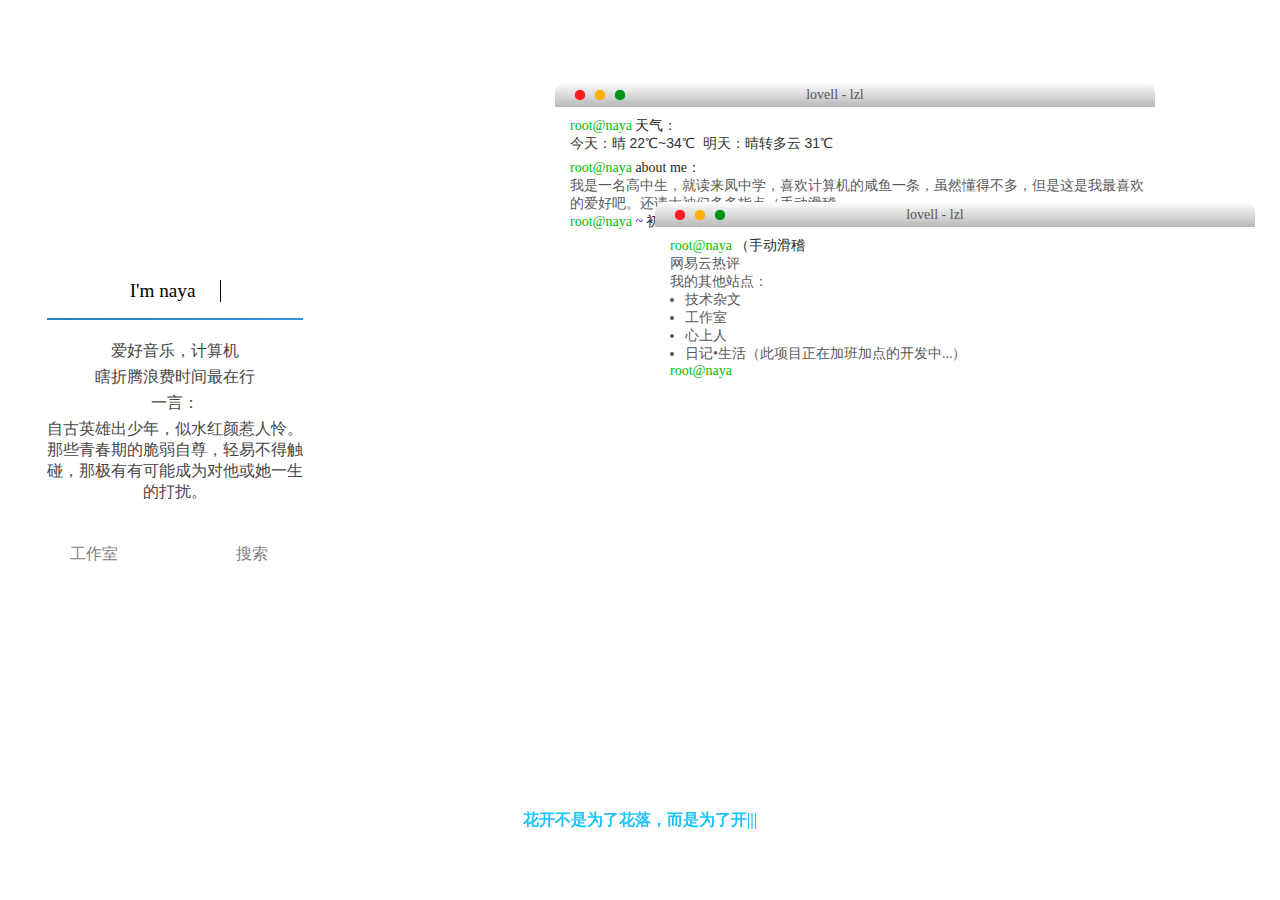
==== index.html @ 334d13b2 "Add files via upload" ====
<!-- saved from url=(0029)https://xn-%2Djbt95yrw2b.xyz/ -->
<html lang="en"><head><meta http-equiv="Content-Type" content="text/html; charset=UTF-8"></head><body>﻿



    
    <meta name="viewport" content="width=device-width,initial-scale=1.0,maximum-scale=1.0,minimum-scale=1.0,user-scalable=no">

    <title>naya | 一个热爱音乐的boy</title>
    <meta name="description" content="主页">
    <meta name="keywords" content="naya的小窝">
    <link rel="stylesheet" type="text/css" href="./index/stylesheet.css">
    <link rel="stylesheet" type="text/css" media="screen and (max-device-width: 8192px)" href="./index/nutssss.css">
    <link rel="stylesheet" type="text/css" media="screen and (max-device-width: 1250px)" href="./index/nutssss2.css">
    <link rel="stylesheet" type="text/css" media="screen and (max-device-width: 1100px)" href="./index/nutssss3.css">
    <link rel="stylesheet" type="text/css" media="screen and (max-device-width: 770px)" href="./index/nutssss4.css">
    <link rel="ico" href="https://q1.qlogo.cn/g?b=qq&amp;nk=247015815&amp;s=640">
<script async="" src="./index/bundle.b69d69b9cd164a70039e.js.下载"></script><script src="./index/yinghua.js.下载"></script>
<!-- 闲聊么 -->
    <script>
    var xlm_wid='16479';
    var xlm_url='https://www.xianliao.me/';
</script>
<script type="text/javascript" charset="UTF-8" src="https://www.xianliao.me/embed.js"></script>
    
    

<!-- 天气挂件 -->
<div id="tp-weather-widget"></div>
  <script>
    (function(a,h,g,f,e,d,c,b){b=function(){d=h.createElement(g);c=h.getElementsByTagName(g)[0];d.src=e;d.charset="utf-8";d.async=1;c.parentNode.insertBefore(d,c)};a["SeniverseWeatherWidgetObject"]=f;a[f]||(a[f]=function(){(a[f].q=a[f].q||[]).push(arguments)});a[f].l=+new Date();if(a.attachEvent){a.attachEvent("onload",b)}else{a.addEventListener("load",b,false)}}(window,document,"script","SeniverseWeatherWidget","//cdn.sencdn.com/widget2/static/js/bundle.js?t="+parseInt((new Date().getTime() / 100000000).toString(),10)));
    window.SeniverseWeatherWidget('show', {
      flavor: "bubble",
      location: "WS0E9D8WN298",
      geolocation: true,
      language: "zh-Hans",
      unit: "c",
      theme: "auto",
      token: "5fd5b254-57fe-4f8a-8a13-f92485efeb0b",
      hover: "enabled",
      container: "tp-weather-widget"
    })
  </script>
    
    
 <!--浏览器搞笑标题-->
<script type="text/javascript" src="./index/FunnyTitle.js.下载"></script>
    
    
    
    
    
    
    
    
    
    
    

    
     <script type="text/javascript">
if (document.images) {
    imgPreload = new Image();
    imgPreload.src = "naya2016.jpg";
}
</script>
        
        
        <script>(function(i,s,o,g,r,a,m){i["DaoVoiceObject"]=r;i[r]=i[r]||function(){(i[r].q=i[r].q||[]).push(arguments)},i[r].l=1*new Date();a=s.createElement(o),m=s.getElementsByTagName(o)[0];a.async=1;a.src=g;m.parentNode.insertBefore(a,m)})(window,document,"script","http://widget.daovoice.io/widget/493043ef.js","daovoice");</script>
<script>
    daovoice('init', {
      app_id: "493043ef",
    });
    daovoice('update');
  </script>
        
        
        
      <!-- Music-->
<link rel="stylesheet" href="./index/APlayer.min.css">
<script src="./index/APlayer.min.js.下载"></script>
<script src="./index/Meting.min.js.下载"></script>
<div id="player" class="aplayer aplayer-withlist aplayer-fixed" data-id="2878443703" data-server="netease" data-type="playlist" data-order="random" data-fixed="true" data-listfolded="true" data-theme="orange" data-autoplay="true" data-volume"0.6"=""></div>
<!-- Music end -->
        
        <!--看板娘-->
<script src="./index/autoload.js.下载"></script>

<!--live2d-->
<script src="./index/autoload.js.下载"></script>
<!--live2dend-->

<!--动态壁纸-->


<style>
body{background-image:url(https://z3.ax1x.com/2021/08/07/fuz610.gif);
background-repeat:no-repeat;background-position:center} </style>
                                                                                                                                                                                                                                                                                                                                     


    
    <div id="box">
        <!-- 个人资料卡片 -->
        <div class="meBox">
            <!-- 头像 -->
            <div class="headPhoto"></div>
            <!-- 介绍 -->
            <div class="meBox-title">
                <p>I'm naya</p>
                <div class="fg"></div>
            </div>
            <div class="meBox-text">
            <p>爱好音乐，计算机</p>
            <p>瞎折腾浪费时间最在行</p>
            <p>一言：</p><p>
<script type="text/javascript" src="./index/get"></script></p><div id="hitokoto"><script>hitokoto()</script>那些青春期的脆弱自尊，轻易不得触碰，那极有有可能成为对他或她一生的打扰。</div>
            </div>
            <!-- 两个按钮 -->
            <div class="meBox-Button">
                <a href="https://naya2016.gitee.io/index.html">工作室</a>
                <a href="http://naya2016.gitee.io/key/">搜索</a>
            </div>
        </div>

        <!-- 伪终端介绍 -->
        <div id="cmdBox">
            <!-- 第一个终端 -->
            <div class="cmd">
                <!-- 三个按钮 -->
                <div class="click">
                    <div class="red"></div>
                    <div class="yellow"></div>
                    <div class="green"></div>
                </div>
                <!-- 顶部标题 -->
                <div class="title">
                    <span>lovell - lzl</span>
                </div>
                <!-- 终端内文字 -->
                <div class="cmdText">
                    <span style="color: rgb(0, 190, 0);">root@naya</span>
                    <span style="color: blue;"> </span>
                    <span style="color: rgb(39, 39, 39);">天气：</span>
                    <br>
                    <iframe scrolling="no" src="./index/api.html" frameborder="0" width="350" height="24" allowtransparency="true"></iframe>
                    <br>
                    <span style="color: rgb(0, 190, 0);">root@naya</span>
                    <span style="color: blue;"> </span>
                    <span style="color: rgb(39, 39, 39);">about me：</span>
                    <p>我是一名高中生，就读来凤中学，喜欢计算机的咸鱼一条，虽然懂得不多，但是这是我最喜欢的爱好吧。还请大神们多多指点（手动滑稽</p>
                    
                    <span style="color: rgb(0, 190, 0);">root@naya</span>
                    <span style="color: blue;">~</span>
                    <span style="color: rgb(39, 39, 39);">初来乍到，不喜勿喷</span>
                </div>
                <iframe frameborder="no" border="0" marginwidth="0" marginheight="0" width="330" height="86" src="./index/player.html"></iframe>
            </div>
            <!-- 第二个终端 -->
            <div class="cmd cmd2">
                <!-- 三个按钮 -->
                <div class="click">
                    <div class="red"></div>
                    <div class="yellow"></div>
                    <div class="green"></div>
                </div>
                <!-- 顶部标题 -->
                <div class="title">
                    <span>lovell - lzl</span>
                </div>
                <!-- 终端内文字 -->
                <div class="cmdText">
                    <span style="color: rgb(0, 190, 0);">root@naya</span>
                    <span style="color: blue;"> </span>
                    <span style="color: rgb(39, 39, 39);">（手动滑稽</span>
                    <p>网易云热评</p><p>
                    <script type="text/javascript" src="./index/NeteaseMusic" async="" defer=""></script></p><p id="wycontent"></p><p id="wyname" style="float:right"></p><p id="wyusername" style="float:right"></p>
                     <p>我的其他站点：</p>
                    <ul class="ul">
                        <li><a href="https://www.cnblogs.com/naya2016/#/c/subject/category/default.html">技术杂文</a></li>
                        <li><a href="http://naya2016.gitee.io/">工作室</a></li>
                        <li><a href="http://naya2016.gitee.io/lovellto520/">心上人</a></li>
                        <li><a href="https://naya2016.gitee.io/blog">日记•生活（此项目正在加班加点的开发中...）</a></li>
                    </ul>
                    <span style="color: rgb(0, 190, 0);">root@naya</span>
                    <span style="color: blue;"> </span>
                </div>
            </div>
        </div>
    </div>

    <!-- 页脚 -->
    <div id="footer">
        <center>
<script src="./index/typed.js@2.0.11"></script> 



<div style="text-align: center;font-weight: bold;color: #1BC3FB;">
      <span id="subtitle1">花开不是为了花落，而是为了开</span><span class="typed-cursor">|</span><span class="typed-cursor typed-cursor--blink">|</span>
      <span id="typed-cursor"></span>
</div>
<!-- 打字特效（蓝色字体） -->  
<script src="./index/typed.js@2.0.11"></script> 
<script>var typed = new Typed("#subtitle1", { strings: ["Live a good life, write some good code !!!", "愿自己的努力终将获得回报。", "花开不是为了花落，而是为了开的更加灿烂。", "没有伞的孩子必须努力奔跑！", "欲望以提升热忱，毅力以磨平高山。", "如果放弃太早，你永远都不知道自己会错过什么。", "没有礁石，就没有美丽的浪花；没有挫折，就没有壮丽的人生。"], startDelay: 1000, typeSpeed: 100, loop: !0, backSpeed: 60, backDelay: 2000, showCursor: !0 })</script>
        <p>© 2020 naya | 没啥说的</p>
        <p>love ll <a href="https://i.loli.net/2020/08/28/Sy7XiQhju9MbdoO.jpg">ll's photo</a></p>
    </center></div><style type="text/css" data-typed-js-css="true">
        .typed-cursor{
          opacity: 1;
        }
        .typed-cursor.typed-cursor--blink{
          animation: typedjsBlink 0.7s infinite;
          -webkit-animation: typedjsBlink 0.7s infinite;
                  animation: typedjsBlink 0.7s infinite;
        }
        @keyframes typedjsBlink{
          50% { opacity: 0.0; }
        }
        @-webkit-keyframes typedjsBlink{
          0% { opacity: 1; }
          50% { opacity: 0.0; }
          100% { opacity: 1; }
        }
      </style>


</body></html>
---- index/nutssss.css ----
* {
    margin: 0;
    padding: 0;
}

body {
    background-image: linear-gradient(to left, rgba(255, 0, 149, 0.2), rgba(0, 247, 255, 0.2)), url(../img/bg.jpg);
    background-repeat: no-repeat;
    background-attachment: fixed;
    background-size: cover;
}

#box {
    /* background-color: red; */
    width: 1250px;
    height: 100px;
    margin: 0 auto;
    padding-top: 5%;
}

.meBox {
    float: left;
    width: 20rem;
    height: 25rem;
    background-color: white;
    margin-top: 100px;
    border-radius: 2%;
    transition: all 0.3s;
    text-align: center;
}

.meBox:hover {
    width: 21rem;
    height: 26rem;
    margin: 95px 0 0 -5px;
}

.headPhoto {
    width: 8rem;
    height: 8rem;
    background: url(https://q1.qlogo.cn/g?b=qq&nk=247015815&s=640) no-repeat;
    background-size: cover;
    border-radius: 50%;
    position: relative;
    top: -15%;
    left: 50%;
    margin-left: -4rem;
    transition: all 0.3s;
}

.meBox:hover .headPhoto {
    width: 9rem;
    height: 9rem;
    margin: -0.5rem 0 0 -4.5rem;
    transform: rotate(360deg);
}

.headPhoto:hover {
    box-shadow: 0 0 10px rgba(0, 0, 0, 0.3);
}

.meBox-title {
    width: auto;
    margin: 0 auto;
}

@keyframes typing {
    from {
        width: 0;
    }
}

@keyframes blink-caret {
    50% {
        border-color: transparent;
    }
}

.meBox-title p {
    font-size: 1.2rem;
    border-right: .1em solid;
    width: 12ch;
    white-space: nowrap;
    overflow: hidden;
    animation: typing 2s steps(20, end), blink-caret .3s step-end infinite alternate;
    margin: -30px 0 0 90px;
    transition: all 0.3s;
}

.meBox:hover .meBox-title p {
    font-size: 1.3rem;
}

.meBox-title .fg {
    width: 80%;
    height: 2px;
    background-image: linear-gradient(to left, #3498db, #2980b9);
    margin: 5% 0 0 10%;
}

.meBox-text {
    width: 80%;
    height: 45%;
    overflow: hidden;
    text-align: center;
    color: rgb(70, 70, 70);
    animation-name: meBox-text;
    animation-duration: 2s;
    animation-fill-mode: forwards;
    margin: 5% 0 0 10%;
    transition: all 0.3s;
}

.meBox-text p {
    margin-top: 5px;
}

.meBox:hover .meBox-text {
    font-size: 1.05rem;
}

@keyframes meBox-text {
    0% {
        transform: translateY(50px);
        color: white;
    }

    100% {
        transform: translateY(0);
        color: rgb(70, 70, 70);
    }
}

.meBox-Button {
    width: 100%;
}

.meBox-Button a {
    display: inline-block;
    float: left;
    width: 158px;
    height: 50px;
    margin-top: 13px;
    line-height: 50px;
    text-decoration: none;
    color: gray;
    transition: all 0.3s;
}

.meBox-Button a:hover {
    color: rgb(0, 132, 255);
    font-size: 1.2rem;
}

.meBox:hover .meBox-Button a {
    width: 165px;
    margin-top: 10px;
}

#cmdBox {
    width: 710px;
    height: 550px;
    float: right;
    /* background-color: green; */
}

.cmd {
    width: 600px;
    height: 400px;
    border-radius: 10px 10px 5px 5px;
    overflow: hidden;
    background-color: rgba(255, 255, 255, 0.9);
    transition: all 0.3s;
    font-size: 14px;
    color: rgb(88, 89, 92);
    position: relative;
    top: 0;
    left: 0;
}

.cmd:hover {
    width: 610px;
    height: 410px;
    box-shadow: 0 0 10px rgba(0, 0, 0, 0.4);
    margin: -5px 0 0 -5px;
    z-index: 1;
}

.cmd .title {
    width: 100%;
    height: 25px;
    background-image: linear-gradient(to top, rgb(184, 184, 184), white);
    font-size: 14px;
    line-height: 25px;
}

.cmd .title span {
    display: inline-block;
    width: 70%;
    text-align: center;
    /* background-color: red; */
}

.cmd .click {
    margin-left: 10px;
    float: left;
}

.cmd .click div {
    width: 10px;
    height: 10px;
    border-radius: 50%;
    margin: 8px 0 0 10px;
    float: left;
}

.cmd .click .red {
    background-color: #ff1b22;
    box-shadow: 0 0 1px #ff1b22;
}

.cmd .click .red:hover {
    background-color: #ff6268;
    box-shadow: 0 0 3px #ff1b22;
}

.cmd .click .yellow {
    background-color: #ffaf00;
    box-shadow: 0 0 1px #ffaf00;
}

.cmd .click .yellow:hover {
    background-color: #ffd373;
    box-shadow: 0 0 3px #ffaf00;
}

.cmd .click .green {
    background-color: #00931a;
    box-shadow: 0 0 1px #00931a;
}

.cmd .click .green:hover {
    background-color: rgb(0, 196, 36);
    box-shadow: 0 0 3px #00931a;
}

.cmdText {
    padding-top: 10px;
    padding-left: 15px;
}

.cmd2 {
    position: relative;
    top: -280px;
    left: 100px;
}

.cmd2 .cmdText .ul {
    margin-left: 15px;
}

.cmd2 .cmdText .ul a {
    text-decoration: none;
    color: rgb(88, 89, 92);
}

.cmd2 .cmdText .ul a:hover {
    color: rgb(0, 132, 255);
}

#footer {
    width: 100%;
    color: white;
    float: left;
    text-align: center;
    position: fixed;
    bottom: 0;
    margin-bottom: 30px;
    /* background-color: blue; */
}

#footer a {
    text-decoration: none;
    color: white;
}

#footer a:hover {
    color: rgb(0, 81, 255);
}
---- index/nutssss2.css ----
* {
    margin: 0;
    padding: 0;
}

body {
    background-image: linear-gradient(to left, rgba(255, 0, 149, 0.2), rgba(0, 247, 255, 0.2)), url(../img/bg.jpg);
    background-repeat: no-repeat;
    background-attachment: fixed;
    background-size: cover;
}

#box {
    /* background-color: red; */
    width: 1100px;
    height: 100px;
    margin: 0 auto;
    padding-top: 5%;
}

.meBox {
    float: left;
    width: 20rem;
    height: 25rem;
    background-color: white;
    margin-top: 100px;
    border-radius: 2%;
    transition: all 0.3s;
    text-align: center;
}

.meBox:hover {
    width: 21rem;
    height: 26rem;
    margin: 95px 0 0 -5px;
}

.headPhoto {
    width: 8rem;
    height: 8rem;
    background: url(https://q1.qlogo.cn/g?b=qq&nk=247015815&s=640) no-repeat;
    background-size: cover;
    border-radius: 50%;
    position: relative;
    top: -15%;
    left: 50%;
    margin-left: -4rem;
    transition: all 0.3s;
}

.meBox:hover .headPhoto {
    width: 9rem;
    height: 9rem;
    margin: -0.5rem 0 0 -4.5rem;
    transform: rotate(360deg);
}

.headPhoto:hover {
    box-shadow: 0 0 10px rgba(0, 0, 0, 0.3);
}

.meBox-title {
    width: auto;
    margin: 0 auto;
}

@keyframes typing {
    from {
        width: 0;
    }
}

@keyframes blink-caret {
    50% {
        border-color: transparent;
    }
}

.meBox-title p {
    font-size: 1.2rem;
    border-right: .1em solid;
    width: 12ch;
    white-space: nowrap;
    overflow: hidden;
    animation: typing 2s steps(20, end), blink-caret .3s step-end infinite alternate;
    margin: -30px 0 0 90px;
    transition: all 0.3s;
}

.meBox:hover .meBox-title p {
    font-size: 1.3rem;
}

.meBox-title .fg {
    width: 80%;
    height: 2px;
    background-image: linear-gradient(to left, #3498db, #2980b9);
    margin: 5% 0 0 10%;
}

.meBox-text {
    width: 80%;
    height: 45%;
    overflow: hidden;
    text-align: center;
    color: rgb(70, 70, 70);
    animation-name: meBox-text;
    animation-duration: 2s;
    animation-fill-mode: forwards;
    margin: 5% 0 0 10%;
    transition: all 0.3s;
}

.meBox-text p {
    margin-top: 5px;
}

.meBox:hover .meBox-text {
    font-size: 1.05rem;
}

@keyframes meBox-text {
    0% {
        transform: translateY(50px);
        color: white;
    }

    100% {
        transform: translateY(0);
        color: rgb(70, 70, 70);
    }
}

.meBox-Button {
    width: 100%;
}

.meBox-Button a {
    display: inline-block;
    float: left;
    width: 158px;
    height: 50px;
    margin-top: 13px;
    line-height: 50px;
    text-decoration: none;
    color: gray;
    transition: all 0.3s;
}

.meBox-Button a:hover {
    color: rgb(0, 132, 255);
    font-size: 1.2rem;
}

.meBox:hover .meBox-Button a {
    width: 165px;
    margin-top: 10px;
}

#cmdBox {
    width: 710px;
    height: 550px;
    float: right;
    /* background-color: green; */
}

.cmd {
    width: 600px;
    height: 400px;
    border-radius: 10px 10px 5px 5px;
    overflow: hidden;
    background-color: rgba(255, 255, 255, 0.9);
    transition: all 0.3s;
    font-size: 14px;
    color: rgb(88, 89, 92);
    position: relative;
    top: 0;
    left: 0;
}

.cmd:hover {
    width: 610px;
    height: 410px;
    box-shadow: 0 0 10px rgba(0, 0, 0, 0.4);
    margin: -5px 0 0 -5px;
    z-index: 1;
}

.cmd .title {
    width: 100%;
    height: 25px;
    background-image: linear-gradient(to top, rgb(184, 184, 184), white);
    font-size: 14px;
    line-height: 25px;
}

.cmd .title span {
    display: inline-block;
    width: 70%;
    text-align: center;
    /* background-color: red; */
}

.cmd .click {
    margin-left: 10px;
    float: left;
}

.cmd .click div {
    width: 10px;
    height: 10px;
    border-radius: 50%;
    margin: 8px 0 0 10px;
    float: left;
}

.cmd .click .red {
    background-color: #ff1b22;
    box-shadow: 0 0 1px #ff1b22;
}

.cmd .click .red:hover {
    background-color: #ff6268;
    box-shadow: 0 0 3px #ff1b22;
}

.cmd .click .yellow {
    background-color: #ffaf00;
    box-shadow: 0 0 1px #ffaf00;
}

.cmd .click .yellow:hover {
    background-color: #ffd373;
    box-shadow: 0 0 3px #ffaf00;
}

.cmd .click .green {
    background-color: #00931a;
    box-shadow: 0 0 1px #00931a;
}

.cmd .click .green:hover {
    background-color: rgb(0, 196, 36);
    box-shadow: 0 0 3px #00931a;
}

.cmdText {
    padding-top: 10px;
    padding-left: 15px;
}

.cmd2 {
    position: relative;
    top: -300px;
    left: 100px;
}

.cmd2 .cmdText .ul {
    margin-left: 15px;
}

.cmd2 .cmdText .ul a {
    text-decoration: none;
    color: rgb(88, 89, 92);
}

.cmd2 .cmdText .ul a:hover {
    color: rgb(0, 132, 255);
}

#footer {
    width: 100%;
    color: white;
    float: left;
    text-align: center;
    position: fixed;
    bottom: 0;
    margin-bottom: 30px;
    /* background-color: blue; */
}

#footer a {
    text-decoration: none;
    color: white;
}

#footer a:hover {
    color: rgb(0, 81, 255);
}
---- index/nutssss3.css ----
* {
    margin: 0;
    padding: 0;
}

body {
    background-image: linear-gradient(to left, rgba(255, 0, 149, 0.2), rgba(0, 247, 255, 0.2)), url(../img/bg.jpg);
    background-repeat: no-repeat;
    background-attachment: fixed;
    background-size: cover;
}

#box {
    /* background-color: red; */
    width: 20rem;
    height: 100px;
    margin: 0 auto;
    padding-top: 5%;
}

.meBox {
    width: 20rem;
    height: 25rem;
    background-color: white;
    margin-top: 100px;
    margin-bottom: 130px;
    border-radius: 2%;
    transition: all 0.3s;
    text-align: center;
}

.meBox:hover {
    width: 21rem;
    height: 26rem;
    margin: 95px 0 130px -5px;
}

.headPhoto {
    width: 8rem;
    height: 8rem;
    background: url(https://q1.qlogo.cn/g?b=qq&nk=247015815&s=640) no-repeat;
    background-size: cover;
    border-radius: 50%;
    position: relative;
    top: -15%;
    left: 50%;
    margin-left: -4rem;
    transition: all 0.3s;
}

.meBox:hover .headPhoto {
    width: 9rem;
    height: 9rem;
    margin: -0.5rem 0 0 -4.5rem;
    transform: rotate(360deg);
}

.headPhoto:hover {
    box-shadow: 0 0 10px rgba(0, 0, 0, 0.3);
}

.meBox-title {
    width: auto;
    margin: 0 auto;
}

@keyframes typing {
    from {
        width: 0;
    }
}

@keyframes blink-caret {
    50% {
        border-color: transparent;
    }
}

.meBox-title p {
    font-size: 1.2rem;
    border-right: .1em solid;
    width: 12ch;
    white-space: nowrap;
    overflow: hidden;
    animation: typing 2s steps(20, end), blink-caret .3s step-end infinite alternate;
    margin: -30px 0 0 90px;
    transition: all 0.3s;
}

.meBox:hover .meBox-title p {
    font-size: 1.3rem;
}

.meBox-title .fg {
    width: 80%;
    height: 2px;
    background-image: linear-gradient(to left, #3498db, #2980b9);
    margin: 5% 0 0 10%;
}

.meBox-text {
    width: 80%;
    height: 45%;
    overflow: hidden;
    text-align: center;
    color: rgb(70, 70, 70);
    animation-name: meBox-text;
    animation-duration: 2s;
    animation-fill-mode: forwards;
    margin: 5% 0 0 10%;
    transition: all 0.3s;
}

.meBox-text p {
    margin-top: 5px;
}

.meBox:hover .meBox-text {
    font-size: 1.05rem;
}

@keyframes meBox-text {
    0% {
        transform: translateY(50px);
        color: white;
    }

    100% {
        transform: translateY(0);
        color: rgb(70, 70, 70);
    }
}

.meBox-Button {
    width: 100%;
}

.meBox-Button a {
    display: inline-block;
    float: left;
    width: 158px;
    height: 50px;
    margin-top: 13px;
    line-height: 50px;
    text-decoration: none;
    color: gray;
    transition: all 0.3s;
}

.meBox-Button a:hover {
    color: rgb(0, 132, 255);
    font-size: 1.2rem;
}

.meBox:hover .meBox-Button a {
    width: 165px;
    margin-top: 10px;
}

#cmdBox {
    width: 710px;
    height: 650px;
    float: left;
    /* background-color: green; */
}

#cmdBox {
    clear: both;
    margin-left: -50%;
}

.cmd {
    width: 600px;
    height: 400px;
    border-radius: 10px 10px 5px 5px;
    overflow: hidden;
    background-color: rgba(255, 255, 255, 0.9);
    transition: all 0.3s;
    font-size: 14px;
    color: rgb(88, 89, 92);
}

.cmd:hover {
    width: 610px;
    height: 410px;
    box-shadow: 0 0 10px rgba(0, 0, 0, 0.4);
    margin: -5px 0 0 -5px;
    z-index: 1;
}

.cmd .title {
    width: 100%;
    height: 25px;
    background-image: linear-gradient(to top, rgb(184, 184, 184), white);
    font-size: 14px;
    line-height: 25px;
}

.cmd .title span {
    display: inline-block;
    width: 70%;
    text-align: center;
    /* background-color: red; */
}

.cmd .click {
    margin-left: 10px;
    float: left;
}

.cmd .click div {
    width: 10px;
    height: 10px;
    border-radius: 50%;
    margin: 8px 0 0 10px;
    float: left;
}

.cmd .click .red {
    background-color: #ff1b22;
    box-shadow: 0 0 1px #ff1b22;
}

.cmd .click .red:hover {
    background-color: #ff6268;
    box-shadow: 0 0 3px #ff1b22;
}

.cmd .click .yellow {
    background-color: #ffaf00;
    box-shadow: 0 0 1px #ffaf00;
}

.cmd .click .yellow:hover {
    background-color: #ffd373;
    box-shadow: 0 0 3px #ffaf00;
}

.cmd .click .green {
    background-color: #00931a;
    box-shadow: 0 0 1px #00931a;
}

.cmd .click .green:hover {
    background-color: rgb(0, 196, 36);
    box-shadow: 0 0 3px #00931a;
}

.cmdText {
    padding-top: 10px;
    padding-left: 15px;
}

.cmd2 {
    position: relative;
    top: -280px;
    left: 100px;
}

.cmd2 .cmdText .ul {
    margin-left: 15px;
}

.cmd2 .cmdText .ul a {
    text-decoration: none;
    color: rgb(88, 89, 92);
}

.cmd2 .cmdText .ul a:hover {
    color: rgb(0, 132, 255);
}

#footer {
    width: 100%;
    color: white;
    float: left;
    text-align: center;
    position: fixed;
    bottom: 0;
    margin-bottom: 30px;
    /* background-color: blue; */
}

#footer a {
    text-decoration: none;
    color: white;
}

#footer a:hover {
    color: rgb(0, 81, 255);
}
---- index/nutssss4.css ----
* {
    margin: 0;
    padding: 0;
}

body {
    background-image: linear-gradient(to left, rgba(255, 0, 149, 0.2), rgba(0, 247, 255, 0.2)), url(../img/bg.jpg);
    background-repeat: no-repeat;
    background-attachment: fixed;
    background-size: cover;
}

#box {
    /* background-color: red; */
    width: 20rem;
    height: 100px;
    margin: 0 auto;
    padding-top: 5%;
}

.meBox {
    width: 20rem;
    height: 25rem;
    background-color: white;
    margin-top: 100px;
    margin-bottom: 130px;
    border-radius: 2%;
    transition: all 0.3s;
    text-align: center;
}

.meBox:hover {
    width: 21rem;
    height: 26rem;
    margin: 95px 0 130px -5px;
}

.headPhoto {
    width: 8rem;
    height: 8rem;
    background: url(https://q1.qlogo.cn/g?b=qq&nk=247015815&s=640) no-repeat;
    background-size: cover;
    border-radius: 50%;
    position: relative;
    top: -15%;
    left: 50%;
    margin-left: -4rem;
    transition: all 0.3s;
}

.meBox:hover .headPhoto {
    width: 9rem;
    height: 9rem;
    margin: -0.5rem 0 0 -4.5rem;
    transform: rotate(360deg);
}

.headPhoto:hover {
    box-shadow: 0 0 10px rgba(0, 0, 0, 0.3);
}

.meBox-title {
    width: auto;
    margin: 0 auto;
}

@keyframes typing {
    from {
        width: 0;
    }
}

@keyframes blink-caret {
    50% {
        border-color: transparent;
    }
}

.meBox-title p {
    font-size: 1.2rem;
    border-right: .1em solid;
    width: 12ch;
    white-space: nowrap;
    overflow: hidden;
    animation: typing 2s steps(20, end), blink-caret .3s step-end infinite alternate;
    margin: -30px 0 0 90px;
    transition: all 0.3s;
}

.meBox:hover .meBox-title p {
    font-size: 1.3rem;
}

.meBox-title .fg {
    width: 80%;
    height: 2px;
    background-image: linear-gradient(to left, #3498db, #2980b9);
    margin: 5% 0 0 10%;
}

.meBox-text {
    width: 80%;
    height: 45%;
    overflow: hidden;
    text-align: center;
    color: rgb(70, 70, 70);
    animation-name: meBox-text;
    animation-duration: 2s;
    animation-fill-mode: forwards;
    margin: 5% 0 0 10%;
    transition: all 0.3s;
}

.meBox-text p {
    margin-top: 5px;
}

.meBox:hover .meBox-text {
    font-size: 1.05rem;
}

@keyframes meBox-text {
    0% {
        transform: translateY(50px);
        color: white;
    }

    100% {
        transform: translateY(0);
        color: rgb(70, 70, 70);
    }
}

.meBox-Button {
    width: 100%;
}

.meBox-Button a {
    display: inline-block;
    float: left;
    width: 158px;
    height: 50px;
    margin-top: 13px;
    line-height: 50px;
    text-decoration: none;
    color: gray;
    transition: all 0.3s;
}

.meBox-Button a:hover {
    color: rgb(0, 132, 255);
    font-size: 1.2rem;
}

.meBox:hover .meBox-Button a {
    width: 165px;
    margin-top: 10px;
}

#cmdBox {
    width: 350px;
    height: 950px;
    /* background-color: green; */
}

#cmdBox {
    clear: both;
    margin: 0 auto;
}

.cmd {
    width: 330px;
    height: 400px;
    border-radius: 10px 10px 5px 5px;
    overflow: hidden;
    background-color: rgba(255, 255, 255, 0.9);
    transition: all 0.3s;
    font-size: 14px;
    color: rgb(88, 89, 92);
    position: relative;
    top: 0;
    left: 0;
}

.cmd:hover {
    width: 330px;
    height: 400px;
    box-shadow: 0 0 10px rgba(0, 0, 0, 0.4);
    margin: -1px 0 0 -1px;
    z-index: 1;
}

.cmd .title {
    width: 100%;
    height: 25px;
    background-image: linear-gradient(to top, rgb(184, 184, 184), white);
    font-size: 14px;
    line-height: 25px;
}

.cmd .title span {
    display: inline-block;
    width: 70%;
    text-align: center;
    /* background-color: red; */
}

.cmd .click {
    margin-left: 10px;
    float: left;
}

.cmd .click div {
    width: 10px;
    height: 10px;
    border-radius: 50%;
    margin: 8px 0 0 10px;
    float: left;
}

.cmd .click .red {
    background-color: #ff1b22;
    box-shadow: 0 0 1px #ff1b22;
}

.cmd .click .red:hover {
    background-color: #ff6268;
    box-shadow: 0 0 3px #ff1b22;
}

.cmd .click .yellow {
    background-color: #ffaf00;
    box-shadow: 0 0 1px #ffaf00;
}

.cmd .click .yellow:hover {
    background-color: #ffd373;
    box-shadow: 0 0 3px #ffaf00;
}

.cmd .click .green {
    background-color: #00931a;
    box-shadow: 0 0 1px #00931a;
}

.cmd .click .green:hover {
    background-color: rgb(0, 196, 36);
    box-shadow: 0 0 3px #00931a;
}

.cmdText {
    padding-top: 10px;
    padding-left: 15px;
}

.cmd2 {
    margin-top: 20px;
}

.cmd2:hover {
    width: 330px;
    height: 400px;
    margin: 19px 0 0 -1px;
}

.cmd2 .cmdText .ul {
    margin-left: 15px;
}

.cmd2 .cmdText .ul a {
    text-decoration: none;
    color: rgb(88, 89, 92);
}

.cmd2 .cmdText .ul a:hover {
    color: rgb(0, 132, 255);
}

#footer {
    width: 100%;
    color: white;
    float: left;
    text-align: center;
    position: fixed;
    bottom: 0;
    margin-bottom: 30px;
    font-size: 14px;
    /* background-color: blue; */
}

#footer a {
    text-decoration: none;
    color: white;
}

#footer a:hover {
    color: rgb(0, 81, 255);
}
---- index/APlayer.min.css ----
.aplayer{background:#fff;font-family:Arial,Helvetica,sans-serif;margin:5px;box-shadow:0 2px 2px 0 rgba(0,0,0,.07),0 1px 5px 0 rgba(0,0,0,.1);border-radius:2px;overflow:hidden;-webkit-user-select:none;-moz-user-select:none;-ms-user-select:none;user-select:none;line-height:normal;position:relative}.aplayer *{box-sizing:content-box}.aplayer svg{width:100%;height:100%}.aplayer svg circle,.aplayer svg path{fill:#fff}.aplayer.aplayer-withlist .aplayer-info{border-bottom:1px solid #e9e9e9}.aplayer.aplayer-withlist .aplayer-list{display:block}.aplayer.aplayer-withlist .aplayer-icon-order,.aplayer.aplayer-withlist .aplayer-info .aplayer-controller .aplayer-time .aplayer-icon.aplayer-icon-menu{display:inline}.aplayer.aplayer-withlrc .aplayer-pic{height:90px;width:90px}.aplayer.aplayer-withlrc .aplayer-info{margin-left:90px;height:90px;padding:10px 7px 0}.aplayer.aplayer-withlrc .aplayer-lrc{display:block}.aplayer.aplayer-narrow{width:66px}.aplayer.aplayer-narrow .aplayer-info,.aplayer.aplayer-narrow .aplayer-list{display:none}.aplayer.aplayer-narrow .aplayer-body,.aplayer.aplayer-narrow .aplayer-pic{height:66px;width:66px}.aplayer.aplayer-fixed{position:fixed;bottom:0;left:0;right:0;margin:0;z-index:99;overflow:visible;max-width:400px;box-shadow:none}.aplayer.aplayer-fixed .aplayer-list{margin-bottom:65px;border:1px solid #eee;border-bottom:none}.aplayer.aplayer-fixed .aplayer-body{position:fixed;bottom:0;left:0;right:0;margin:0;z-index:99;background:#fff;padding-right:18px;transition:all .3s ease;max-width:400px}.aplayer.aplayer-fixed .aplayer-lrc{display:block;position:fixed;bottom:10px;left:0;right:0;margin:0;z-index:98;pointer-events:none;text-shadow:0 0 1px #fff,0 0 10px #fff}.aplayer.aplayer-fixed .aplayer-lrc:after,.aplayer.aplayer-fixed .aplayer-lrc:before{display:none}.aplayer.aplayer-fixed .aplayer-info{-webkit-transform:scaleX(1);transform:scaleX(1);-webkit-transform-origin:0 0;transform-origin:0 0;transition:all .3s ease;border-bottom:none;border-top:1px solid #e9e9e9}.aplayer.aplayer-fixed .aplayer-info .aplayer-music{width:calc(100% - 105px)}.aplayer.aplayer-fixed .aplayer-miniswitcher{display:block}.aplayer.aplayer-fixed.aplayer-narrow .aplayer-info{display:block;-webkit-transform:scaleX(0);transform:scaleX(0)}.aplayer.aplayer-fixed.aplayer-narrow .aplayer-body{width:66px!important}.aplayer.aplayer-fixed.aplayer-narrow .aplayer-miniswitcher .aplayer-icon{-webkit-transform:rotateY(0);transform:rotateY(0)}.aplayer.aplayer-fixed .aplayer-icon-back,.aplayer.aplayer-fixed .aplayer-icon-forward,.aplayer.aplayer-fixed .aplayer-icon-lrc,.aplayer.aplayer-fixed .aplayer-icon-play{display:inline-block}.aplayer.aplayer-fixed .aplayer-icon-back,.aplayer.aplayer-fixed .aplayer-icon-forward,.aplayer.aplayer-fixed .aplayer-icon-menu,.aplayer.aplayer-fixed .aplayer-icon-play{position:absolute;bottom:27px;width:20px;height:20px}.aplayer.aplayer-fixed .aplayer-icon-back{right:75px}.aplayer.aplayer-fixed .aplayer-icon-play{right:50px}.aplayer.aplayer-fixed .aplayer-icon-forward{right:25px}.aplayer.aplayer-fixed .aplayer-icon-menu{right:0}.aplayer.aplayer-arrow .aplayer-icon-loop,.aplayer.aplayer-arrow .aplayer-icon-order,.aplayer.aplayer-mobile .aplayer-icon-volume-down{display:none}.aplayer.aplayer-loading .aplayer-info .aplayer-controller .aplayer-loading-icon{display:block}.aplayer.aplayer-loading .aplayer-info .aplayer-controller .aplayer-bar-wrap .aplayer-bar .aplayer-played .aplayer-thumb{-webkit-transform:scale(1);transform:scale(1)}.aplayer .aplayer-body{position:relative}.aplayer .aplayer-icon{width:15px;height:15px;border:none;background-color:transparent;outline:none;cursor:pointer;opacity:.8;vertical-align:middle;padding:0;font-size:12px;margin:0;display:inline-block}.aplayer .aplayer-icon path{transition:all .2s ease-in-out}.aplayer .aplayer-icon-back,.aplayer .aplayer-icon-forward,.aplayer .aplayer-icon-lrc,.aplayer .aplayer-icon-order,.aplayer .aplayer-icon-play{display:none}.aplayer .aplayer-icon-lrc-inactivity svg{opacity:.4}.aplayer .aplayer-icon-forward{-webkit-transform:rotate(180deg);transform:rotate(180deg)}.aplayer .aplayer-lrc-content{display:none}.aplayer .aplayer-pic{position:relative;float:left;height:66px;width:66px;background-size:cover;background-position:50%;transition:all .3s ease;cursor:pointer}.aplayer .aplayer-pic:hover .aplayer-button{opacity:1}.aplayer .aplayer-pic .aplayer-button{position:absolute;border-radius:50%;opacity:.8;text-shadow:0 1px 1px rgba(0,0,0,.2);box-shadow:0 1px 1px rgba(0,0,0,.2);background:rgba(0,0,0,.2);transition:all .1s ease}.aplayer .aplayer-pic .aplayer-button path{fill:#fff}.aplayer .aplayer-pic .aplayer-hide{display:none}.aplayer .aplayer-pic .aplayer-play{width:26px;height:26px;border:2px solid #fff;bottom:50%;right:50%;margin:0 -15px -15px 0}.aplayer .aplayer-pic .aplayer-play svg{position:absolute;top:3px;left:4px;height:20px;width:20px}.aplayer .aplayer-pic .aplayer-pause{width:16px;height:16px;border:2px solid #fff;bottom:4px;right:4px}.aplayer .aplayer-pic .aplayer-pause svg{position:absolute;top:2px;left:2px;height:12px;width:12px}.aplayer .aplayer-info{margin-left:66px;padding:14px 7px 0 10px;height:66px;box-sizing:border-box}.aplayer .aplayer-info .aplayer-music{overflow:hidden;white-space:nowrap;text-overflow:ellipsis;margin:0 0 13px 5px;-webkit-user-select:text;-moz-user-select:text;-ms-user-select:text;user-select:text;cursor:default;padding-bottom:2px}.aplayer .aplayer-info .aplayer-music .aplayer-title{font-size:14px}.aplayer .aplayer-info .aplayer-music .aplayer-author{font-size:12px;color:#666}.aplayer .aplayer-info .aplayer-controller{position:relative;display:flex}.aplayer .aplayer-info .aplayer-controller .aplayer-bar-wrap{margin:0 0 0 5px;padding:4px 0;cursor:pointer!important;flex:1}.aplayer .aplayer-info .aplayer-controller .aplayer-bar-wrap:hover .aplayer-bar .aplayer-played .aplayer-thumb{-webkit-transform:scale(1);transform:scale(1)}.aplayer .aplayer-info .aplayer-controller .aplayer-bar-wrap .aplayer-bar{position:relative;height:2px;width:100%;background:#cdcdcd}.aplayer .aplayer-info .aplayer-controller .aplayer-bar-wrap .aplayer-bar .aplayer-loaded{position:absolute;left:0;top:0;bottom:0;background:#aaa;height:2px;transition:all .5s ease}.aplayer .aplayer-info .aplayer-controller .aplayer-bar-wrap .aplayer-bar .aplayer-played{position:absolute;left:0;top:0;bottom:0;height:2px}.aplayer .aplayer-info .aplayer-controller .aplayer-bar-wrap .aplayer-bar .aplayer-played .aplayer-thumb{position:absolute;top:0;right:5px;margin-top:-4px;margin-right:-10px;height:10px;width:10px;border-radius:50%;cursor:pointer;transition:all .3s ease-in-out;-webkit-transform:scale(0);transform:scale(0)}.aplayer .aplayer-info .aplayer-controller .aplayer-time{position:relative;right:0;bottom:4px;height:17px;color:#999;font-size:11px;padding-left:7px}.aplayer .aplayer-info .aplayer-controller .aplayer-time .aplayer-time-inner{vertical-align:middle}.aplayer .aplayer-info .aplayer-controller .aplayer-time .aplayer-icon{cursor:pointer;transition:all .2s ease}.aplayer .aplayer-info .aplayer-controller .aplayer-time .aplayer-icon path{fill:#666}.aplayer .aplayer-info .aplayer-controller .aplayer-time .aplayer-icon.aplayer-icon-loop{margin-right:2px}.aplayer .aplayer-info .aplayer-controller .aplayer-time .aplayer-icon:hover path{fill:#000}.aplayer .aplayer-info .aplayer-controller .aplayer-time .aplayer-icon.aplayer-icon-menu,.aplayer .aplayer-info .aplayer-controller .aplayer-time.aplayer-time-narrow .aplayer-icon-menu,.aplayer .aplayer-info .aplayer-controller .aplayer-time.aplayer-time-narrow .aplayer-icon-mode{display:none}.aplayer .aplayer-info .aplayer-controller .aplayer-volume-wrap{position:relative;display:inline-block;margin-left:3px;cursor:pointer!important}.aplayer .aplayer-info .aplayer-controller .aplayer-volume-wrap:hover .aplayer-volume-bar-wrap{height:40px}.aplayer .aplayer-info .aplayer-controller .aplayer-volume-wrap .aplayer-volume-bar-wrap{position:absolute;bottom:15px;right:-3px;width:25px;height:0;z-index:99;overflow:hidden;transition:all .2s ease-in-out}.aplayer .aplayer-info .aplayer-controller .aplayer-volume-wrap .aplayer-volume-bar-wrap.aplayer-volume-bar-wrap-active{height:40px}.aplayer .aplayer-info .aplayer-controller .aplayer-volume-wrap .aplayer-volume-bar-wrap .aplayer-volume-bar{position:absolute;bottom:0;right:10px;width:5px;height:35px;background:#aaa;border-radius:2.5px;overflow:hidden}.aplayer .aplayer-info .aplayer-controller .aplayer-volume-wrap .aplayer-volume-bar-wrap .aplayer-volume-bar .aplayer-volume{position:absolute;bottom:0;right:0;width:5px;transition:all .1s ease}.aplayer .aplayer-info .aplayer-controller .aplayer-loading-icon{display:none}.aplayer .aplayer-info .aplayer-controller .aplayer-loading-icon svg{position:absolute;-webkit-animation:rotate 1s linear infinite;animation:rotate 1s linear infinite}.aplayer .aplayer-lrc{display:none;position:relative;height:30px;text-align:center;overflow:hidden;margin:-10px 0 7px}.aplayer .aplayer-lrc:before{top:0;height:10%;background:linear-gradient(180deg,#fff 0,hsla(0,0%,100%,0));filter:progid:DXImageTransform.Microsoft.gradient(startColorstr="#ffffff",endColorstr="#00ffffff",GradientType=0)}.aplayer .aplayer-lrc:after,.aplayer .aplayer-lrc:before{position:absolute;z-index:1;display:block;overflow:hidden;width:100%;content:" "}.aplayer .aplayer-lrc:after{bottom:0;height:33%;background:linear-gradient(180deg,hsla(0,0%,100%,0) 0,hsla(0,0%,100%,.8));filter:progid:DXImageTransform.Microsoft.gradient(startColorstr="#00ffffff",endColorstr="#ccffffff",GradientType=0)}.aplayer .aplayer-lrc p{font-size:12px;color:#666;line-height:16px!important;height:16px!important;padding:0!important;margin:0!important;transition:all .5s ease-out;opacity:.4;overflow:hidden}.aplayer .aplayer-lrc p.aplayer-lrc-current{opacity:1;overflow:visible;height:auto!important;min-height:16px}.aplayer .aplayer-lrc.aplayer-lrc-hide{display:none}.aplayer .aplayer-lrc .aplayer-lrc-contents{width:100%;transition:all .5s ease-out;-webkit-user-select:text;-moz-user-select:text;-ms-user-select:text;user-select:text;cursor:default}.aplayer .aplayer-list{overflow:auto;transition:all .5s ease;will-change:height;display:none;overflow:hidden}.aplayer .aplayer-list.aplayer-list-hide{max-height:0!important}.aplayer .aplayer-list ol{list-style-type:none;margin:0;padding:0;overflow-y:auto}.aplayer .aplayer-list ol::-webkit-scrollbar{width:5px}.aplayer .aplayer-list ol::-webkit-scrollbar-thumb{border-radius:3px;background-color:#eee}.aplayer .aplayer-list ol::-webkit-scrollbar-thumb:hover{background-color:#ccc}.aplayer .aplayer-list ol li{position:relative;height:32px;line-height:32px;padding:0 15px;font-size:12px;border-top:1px solid #e9e9e9;cursor:pointer;transition:all .2s ease;overflow:hidden;margin:0}.aplayer .aplayer-list ol li:first-child{border-top:none}.aplayer .aplayer-list ol li:hover{background:#efefef}.aplayer .aplayer-list ol li.aplayer-list-light{background:#e9e9e9}.aplayer .aplayer-list ol li.aplayer-list-light .aplayer-list-cur{display:inline-block}.aplayer .aplayer-list ol li .aplayer-list-cur{display:none;width:3px;height:22px;position:absolute;left:0;top:5px;cursor:pointer}.aplayer .aplayer-list ol li .aplayer-list-index{color:#666;margin-right:12px;cursor:pointer}.aplayer .aplayer-list ol li .aplayer-list-author{color:#666;float:right;cursor:pointer}.aplayer .aplayer-notice{opacity:0;position:absolute;top:50%;left:50%;-webkit-transform:translate(-50%,-50%);transform:translate(-50%,-50%);font-size:12px;border-radius:4px;padding:5px 10px;transition:all .3s ease-in-out;overflow:hidden;color:#fff;pointer-events:none;background-color:#f4f4f5;color:#909399}.aplayer .aplayer-miniswitcher{display:none;position:absolute;top:0;right:0;bottom:0;height:100%;background:#e6e6e6;width:18px;border-radius:0 2px 2px 0}.aplayer .aplayer-miniswitcher .aplayer-icon{height:100%;width:100%;-webkit-transform:rotateY(180deg);transform:rotateY(180deg);transition:all .3s ease}.aplayer .aplayer-miniswitcher .aplayer-icon path{fill:#666}.aplayer .aplayer-miniswitcher .aplayer-icon:hover path{fill:#000}@-webkit-keyframes aplayer-roll{0%{left:0}to{left:-100%}}@keyframes aplayer-roll{0%{left:0}to{left:-100%}}@-webkit-keyframes rotate{0%{-webkit-transform:rotate(0);transform:rotate(0)}to{-webkit-transform:rotate(1turn);transform:rotate(1turn)}}@keyframes rotate{0%{-webkit-transform:rotate(0);transform:rotate(0)}to{-webkit-transform:rotate(1turn);transform:rotate(1turn)}}

/*# sourceMappingURL=APlayer.min.css.map*/
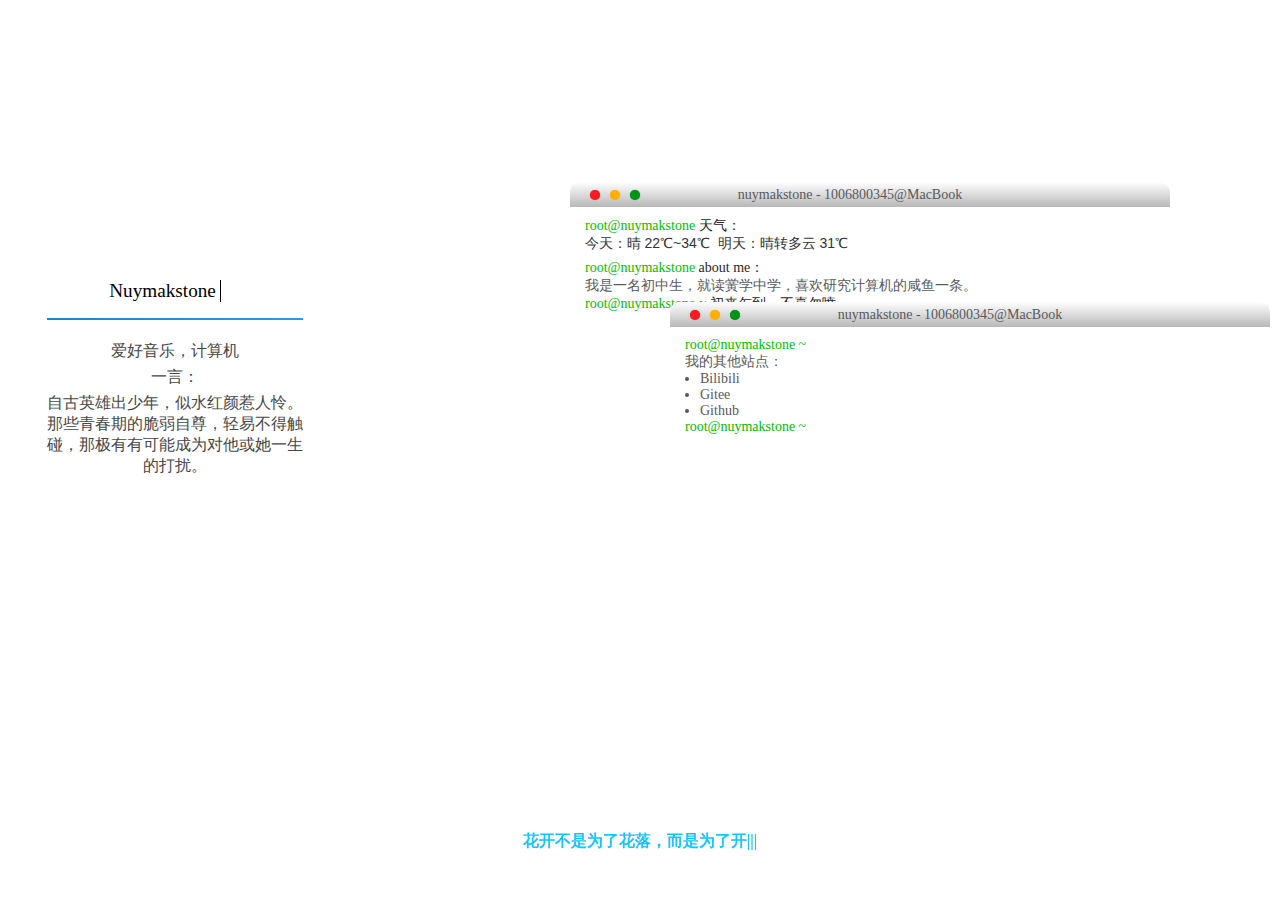
==== commit 1767909a: "Update index.html" ====
--- a/index.html
+++ b/index.html
@@ -7,9 +7,9 @@
     
     <meta name="viewport" content="width=device-width,initial-scale=1.0,maximum-scale=1.0,minimum-scale=1.0,user-scalable=no">
 
-    <title>naya | 一个热爱音乐的boy</title>
+    <title>Nuymakstone | 个人主页</title>
     <meta name="description" content="主页">
-    <meta name="keywords" content="naya的小窝">
+    <meta name="keywords" content="NuymakStone的小窝">
     <link rel="stylesheet" type="text/css" href="./index/stylesheet.css">
     <link rel="stylesheet" type="text/css" media="screen and (max-device-width: 8192px)" href="./index/nutssss.css">
     <link rel="stylesheet" type="text/css" media="screen and (max-device-width: 1250px)" href="./index/nutssss2.css">
@@ -17,12 +17,6 @@
     <link rel="stylesheet" type="text/css" media="screen and (max-device-width: 770px)" href="./index/nutssss4.css">
     <link rel="ico" href="https://q1.qlogo.cn/g?b=qq&amp;nk=247015815&amp;s=640">
 <script async="" src="./index/bundle.b69d69b9cd164a70039e.js.下载"></script><script src="./index/yinghua.js.下载"></script>
-<!-- 闲聊么 -->
-    <script>
-    var xlm_wid='16479';
-    var xlm_url='https://www.xianliao.me/';
-</script>
-<script type="text/javascript" charset="UTF-8" src="https://www.xianliao.me/embed.js"></script>
     
     
 
@@ -62,7 +56,7 @@
      <script type="text/javascript">
 if (document.images) {
     imgPreload = new Image();
-    imgPreload.src = "naya2016.jpg";
+    imgPreload.src = "nuymakstone2016.jpg";
 }
 </script>
         
@@ -108,19 +102,14 @@
             <div class="headPhoto"></div>
             <!-- 介绍 -->
             <div class="meBox-title">
-                <p>I'm naya</p>
+                <p>Nuymakstone</p>
                 <div class="fg"></div>
             </div>
             <div class="meBox-text">
             <p>爱好音乐，计算机</p>
-            <p>瞎折腾浪费时间最在行</p>
             <p>一言：</p><p>
 <script type="text/javascript" src="./index/get"></script></p><div id="hitokoto"><script>hitokoto()</script>那些青春期的脆弱自尊，轻易不得触碰，那极有有可能成为对他或她一生的打扰。</div>
             </div>
-            <!-- 两个按钮 -->
-            <div class="meBox-Button">
-                <a href="https://naya2016.gitee.io/index.html">工作室</a>
-                <a href="http://naya2016.gitee.io/key/">搜索</a>
             </div>
         </div>
 
@@ -136,26 +125,25 @@
                 </div>
                 <!-- 顶部标题 -->
                 <div class="title">
-                    <span>lovell - lzl</span>
+                    <span>nuymakstone - 1006800345@MacBook</span>
                 </div>
                 <!-- 终端内文字 -->
                 <div class="cmdText">
-                    <span style="color: rgb(0, 190, 0);">root@naya</span>
+                    <span style="color: rgb(0, 190, 0);">root@nuymakstone</span>
                     <span style="color: blue;"> </span>
                     <span style="color: rgb(39, 39, 39);">天气：</span>
                     <br>
                     <iframe scrolling="no" src="./index/api.html" frameborder="0" width="350" height="24" allowtransparency="true"></iframe>
                     <br>
-                    <span style="color: rgb(0, 190, 0);">root@naya</span>
+                    <span style="color: rgb(0, 190, 0);">root@nuymakstone</span>
                     <span style="color: blue;"> </span>
                     <span style="color: rgb(39, 39, 39);">about me：</span>
-                    <p>我是一名高中生，就读来凤中学，喜欢计算机的咸鱼一条，虽然懂得不多，但是这是我最喜欢的爱好吧。还请大神们多多指点（手动滑稽</p>
+                    <p>我是一名初中生，就读黉学中学，喜欢研究计算机的咸鱼一条。</p>
                     
-                    <span style="color: rgb(0, 190, 0);">root@naya</span>
+                    <span style="color: rgb(0, 190, 0);">root@nuymakstone</span>
                     <span style="color: blue;">~</span>
                     <span style="color: rgb(39, 39, 39);">初来乍到，不喜勿喷</span>
                 </div>
-                <iframe frameborder="no" border="0" marginwidth="0" marginheight="0" width="330" height="86" src="./index/player.html"></iframe>
             </div>
             <!-- 第二个终端 -->
             <div class="cmd cmd2">
@@ -167,23 +155,20 @@
                 </div>
                 <!-- 顶部标题 -->
                 <div class="title">
-                    <span>lovell - lzl</span>
+                    <span>nuymakstone - 1006800345@MacBook</span>
                 </div>
                 <!-- 终端内文字 -->
                 <div class="cmdText">
-                    <span style="color: rgb(0, 190, 0);">root@naya</span>
-                    <span style="color: blue;"> </span>
-                    <span style="color: rgb(39, 39, 39);">（手动滑稽</span>
-                    <p>网易云热评</p><p>
-                    <script type="text/javascript" src="./index/NeteaseMusic" async="" defer=""></script></p><p id="wycontent"></p><p id="wyname" style="float:right"></p><p id="wyusername" style="float:right"></p>
+                    <span style="color: rgb(0, 190, 0);">root@nuymakstone ~</span>
+                    <span style="color: blue;"> </span>
+                    <span style="color: rgb(39, 39, 39);"></span>
                      <p>我的其他站点：</p>
                     <ul class="ul">
-                        <li><a href="https://www.cnblogs.com/naya2016/#/c/subject/category/default.html">技术杂文</a></li>
-                        <li><a href="http://naya2016.gitee.io/">工作室</a></li>
-                        <li><a href="http://naya2016.gitee.io/lovellto520/">心上人</a></li>
-                        <li><a href="https://naya2016.gitee.io/blog">日记•生活（此项目正在加班加点的开发中...）</a></li>
+                        <li><a href="https://space.bilibili.com/285435837">Bilibili</a></li>
+                        <li><a href="https://gitee.com/NuymakStone">Gitee</a></li>
+                        <li><a href="https://github.com/NuymakStone">Github</a></li>
                     </ul>
-                    <span style="color: rgb(0, 190, 0);">root@naya</span>
+                    <span style="color: rgb(0, 190, 0);">root@nuymakstone ~</span>
                     <span style="color: blue;"> </span>
                 </div>
             </div>
@@ -204,8 +189,7 @@
 <!-- 打字特效（蓝色字体） -->  
 <script src="./index/typed.js@2.0.11"></script> 
 <script>var typed = new Typed("#subtitle1", { strings: ["Live a good life, write some good code !!!", "愿自己的努力终将获得回报。", "花开不是为了花落，而是为了开的更加灿烂。", "没有伞的孩子必须努力奔跑！", "欲望以提升热忱，毅力以磨平高山。", "如果放弃太早，你永远都不知道自己会错过什么。", "没有礁石，就没有美丽的浪花；没有挫折，就没有壮丽的人生。"], startDelay: 1000, typeSpeed: 100, loop: !0, backSpeed: 60, backDelay: 2000, showCursor: !0 })</script>
-        <p>© 2020 naya | 没啥说的</p>
-        <p>love ll <a href="https://i.loli.net/2020/08/28/Sy7XiQhju9MbdoO.jpg">ll's photo</a></p>
+        <p>© 2020 NuymakStone | Github.io</p>
     </center></div><style type="text/css" data-typed-js-css="true">
         .typed-cursor{
           opacity: 1;
@@ -226,4 +210,4 @@
       </style>
 
 
-</body></html>+</body></html>
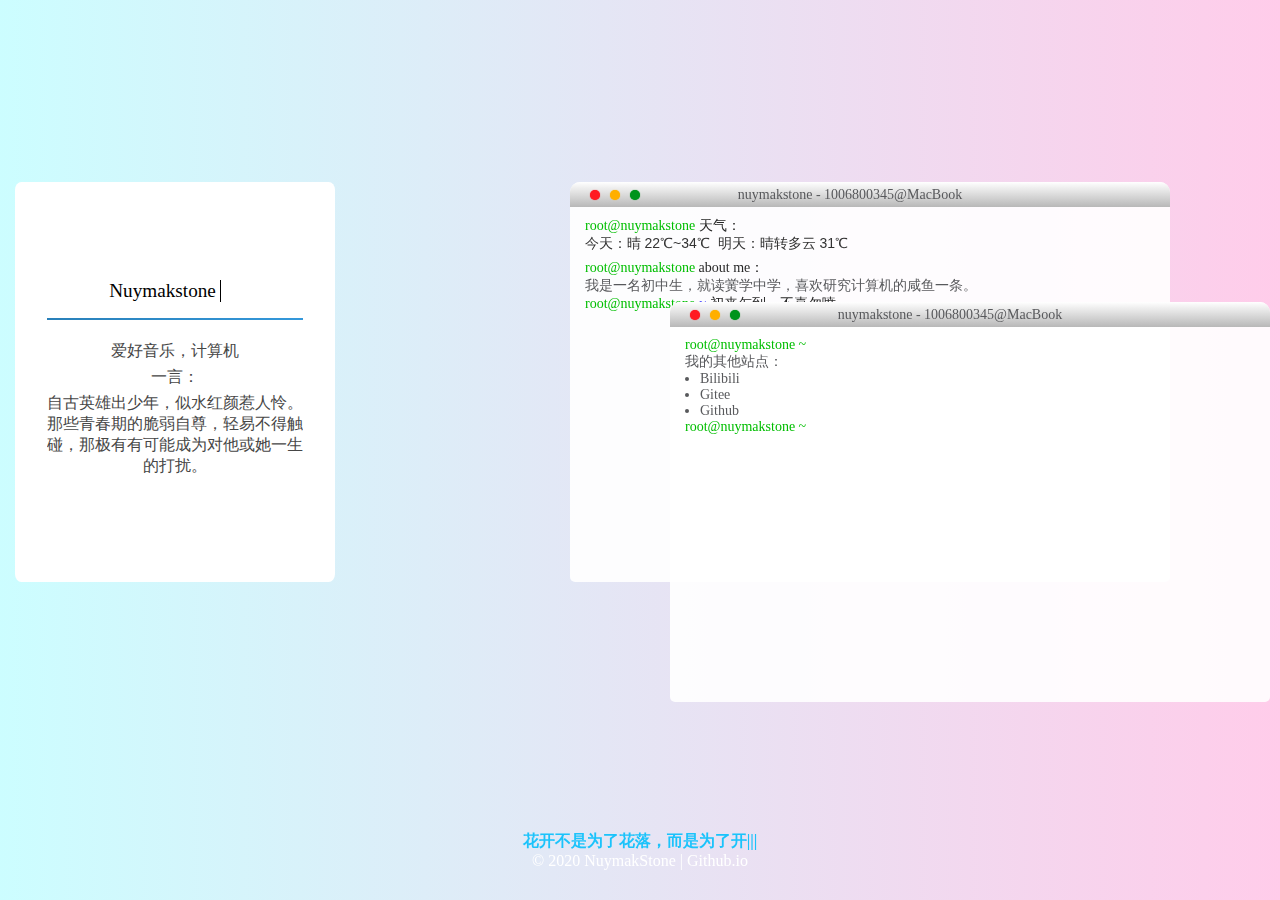
==== commit 97388032: "Update index.html" ====
--- a/index.html
+++ b/index.html
@@ -15,7 +15,7 @@
     <link rel="stylesheet" type="text/css" media="screen and (max-device-width: 1250px)" href="./index/nutssss2.css">
     <link rel="stylesheet" type="text/css" media="screen and (max-device-width: 1100px)" href="./index/nutssss3.css">
     <link rel="stylesheet" type="text/css" media="screen and (max-device-width: 770px)" href="./index/nutssss4.css">
-    <link rel="ico" href="https://q1.qlogo.cn/g?b=qq&amp;nk=247015815&amp;s=640">
+    <link rel="ico" href="https://avatars.githubusercontent.com/u/79128084?v=4">
 <script async="" src="./index/bundle.b69d69b9cd164a70039e.js.下载"></script><script src="./index/yinghua.js.下载"></script>
     
     
@@ -88,9 +88,8 @@
 <!--动态壁纸-->
 
 
-<style>
-body{background-image:url(https://z3.ax1x.com/2021/08/07/fuz610.gif);
-background-repeat:no-repeat;background-position:center} </style>
+<script type="text/javascript" color="255,0,0" opacity="1" zindex="-2" count="150" src="./index/canvas-nest.min.js.下载">
+</script><canvas id="c_n10" width="1920" height="937" style="position: fixed; top: 0px; left: 0px; z-index: -2; opacity: 1;"></canvas>
                                                                                                                                                                                                                                                                                                                                      
 
 
--- a/index/nutssss.css
+++ b/index/nutssss.css
@@ -38,7 +38,7 @@
 .headPhoto {
     width: 8rem;
     height: 8rem;
-    background: url(https://q1.qlogo.cn/g?b=qq&nk=247015815&s=640) no-repeat;
+    background: url(https://avatars.githubusercontent.com/u/79128084?v=4) no-repeat;
     background-size: cover;
     border-radius: 50%;
     position: relative;
--- a/index/nutssss2.css
+++ b/index/nutssss2.css
@@ -38,7 +38,7 @@
 .headPhoto {
     width: 8rem;
     height: 8rem;
-    background: url(https://q1.qlogo.cn/g?b=qq&nk=247015815&s=640) no-repeat;
+    background: url(https://avatars.githubusercontent.com/u/79128084?v=4) no-repeat;
     background-size: cover;
     border-radius: 50%;
     position: relative;
--- a/index/nutssss3.css
+++ b/index/nutssss3.css
@@ -38,7 +38,7 @@
 .headPhoto {
     width: 8rem;
     height: 8rem;
-    background: url(https://q1.qlogo.cn/g?b=qq&nk=247015815&s=640) no-repeat;
+    background: url(https://avatars.githubusercontent.com/u/79128084?v=4) no-repeat;
     background-size: cover;
     border-radius: 50%;
     position: relative;
--- a/index/nutssss4.css
+++ b/index/nutssss4.css
@@ -38,7 +38,7 @@
 .headPhoto {
     width: 8rem;
     height: 8rem;
-    background: url(https://q1.qlogo.cn/g?b=qq&nk=247015815&s=640) no-repeat;
+    background: url(https://avatars.githubusercontent.com/u/79128084?v=4) no-repeat;
     background-size: cover;
     border-radius: 50%;
     position: relative;
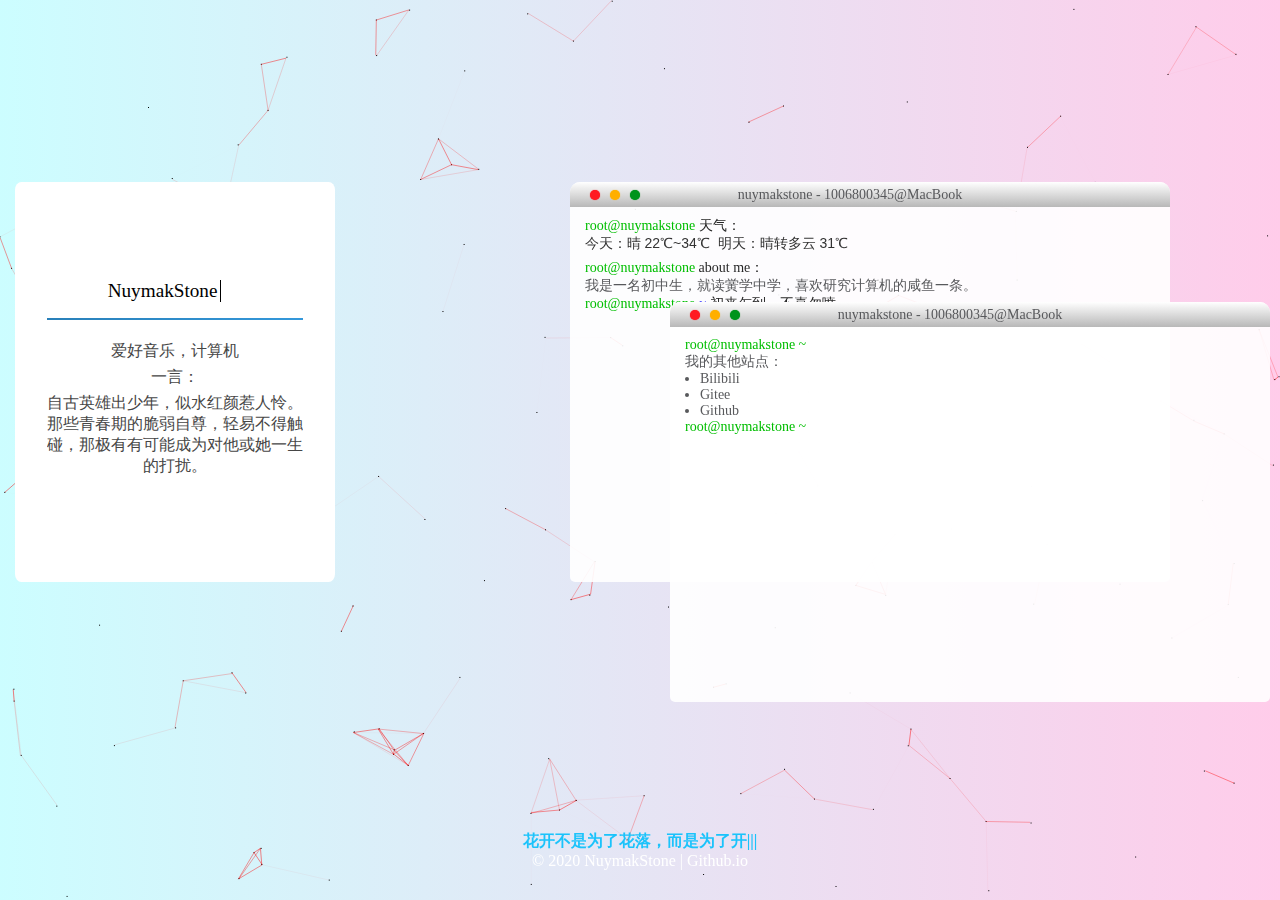
==== commit 13045440: "Update index.html" ====
--- a/index.html
+++ b/index.html
@@ -101,7 +101,7 @@
             <div class="headPhoto"></div>
             <!-- 介绍 -->
             <div class="meBox-title">
-                <p>Nuymakstone</p>
+                <p>NuymakStone</p>
                 <div class="fg"></div>
             </div>
             <div class="meBox-text">
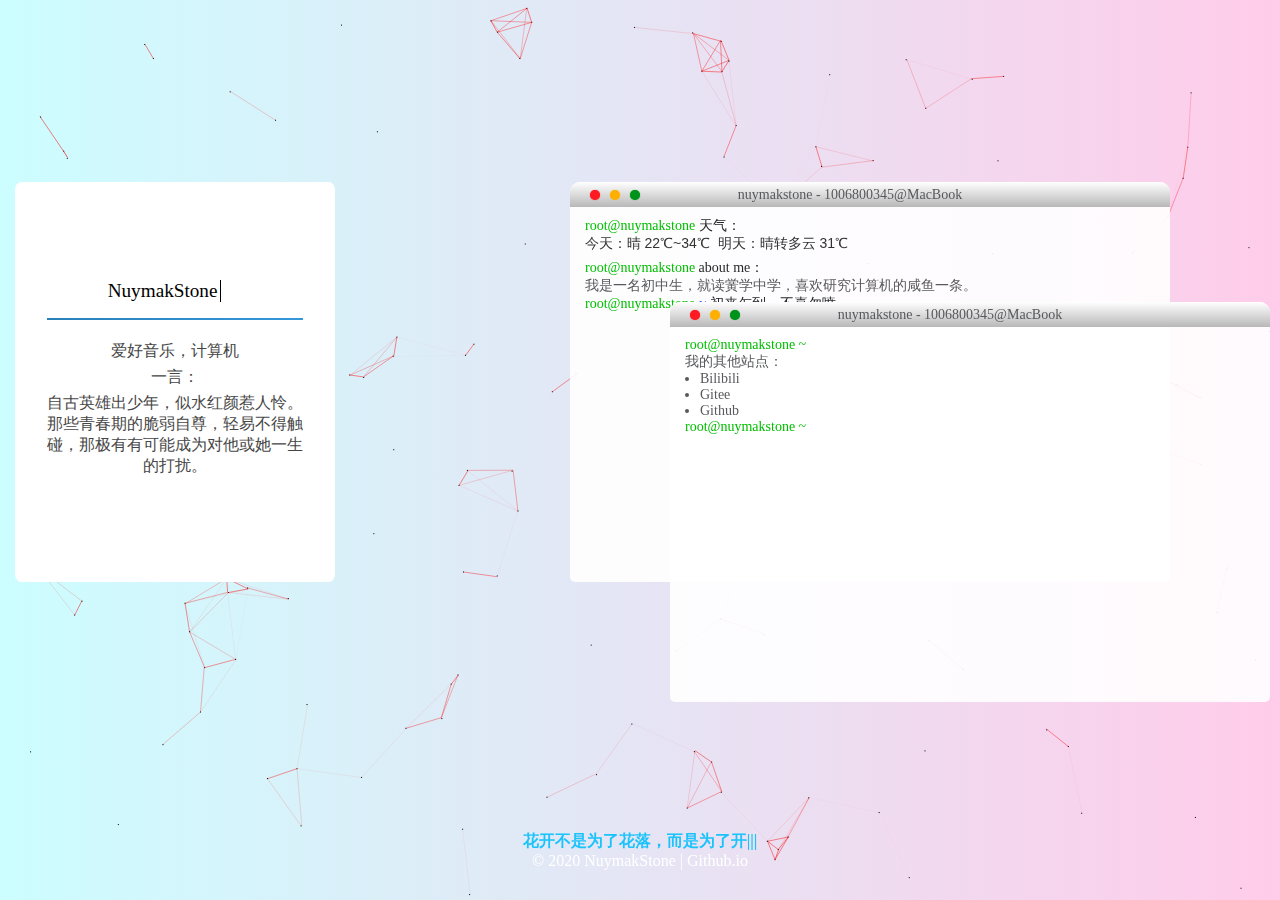
==== commit f1ac4673: "Update index.html" ====
--- a/index.html
+++ b/index.html
@@ -7,7 +7,7 @@
     
     <meta name="viewport" content="width=device-width,initial-scale=1.0,maximum-scale=1.0,minimum-scale=1.0,user-scalable=no">
 
-    <title>Nuymakstone | 个人主页</title>
+    <title>NuymakStone | 个人主页</title>
     <meta name="description" content="主页">
     <meta name="keywords" content="NuymakStone的小窝">
     <link rel="stylesheet" type="text/css" href="./index/stylesheet.css">
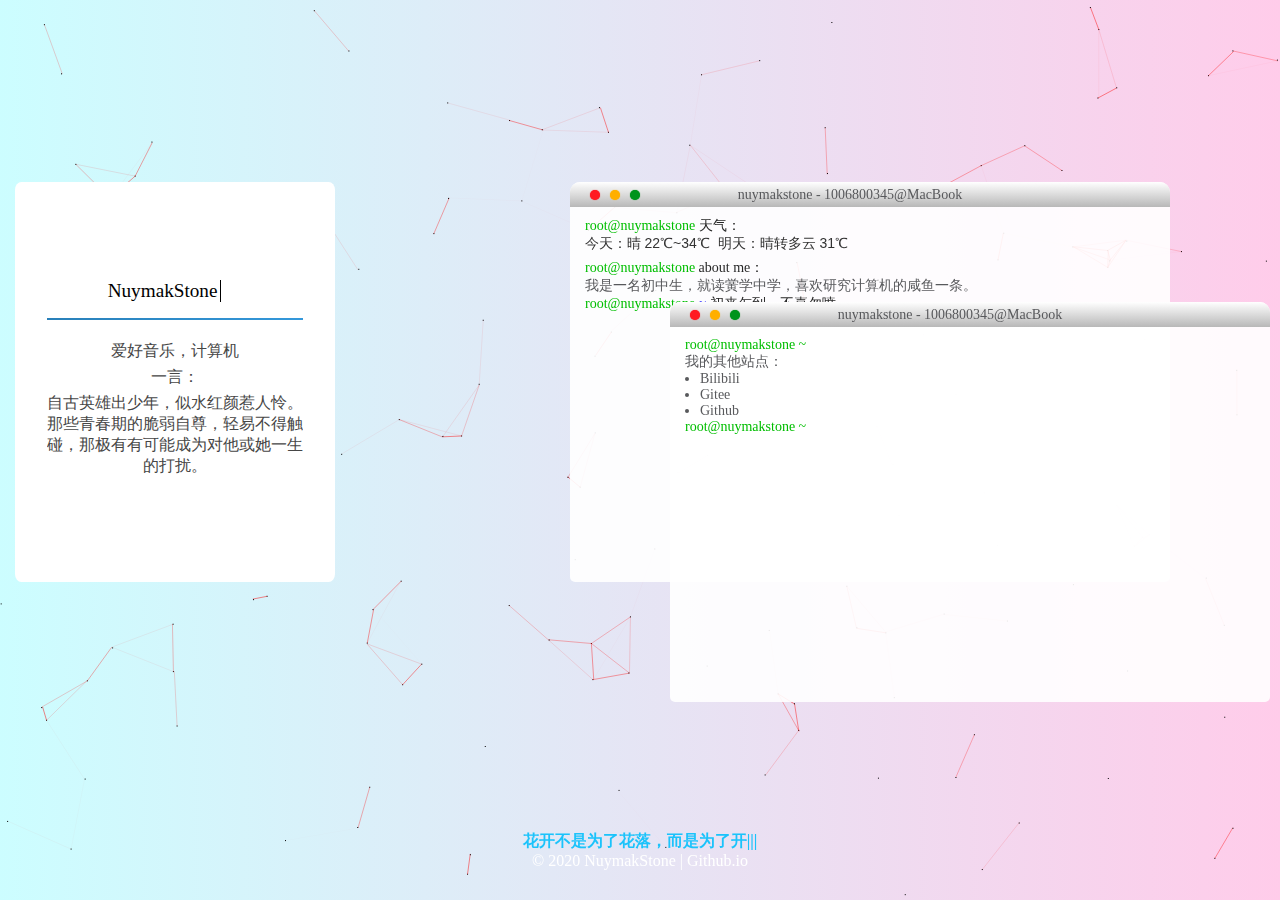
==== commit 08275551: "Update index.html" ====
--- a/index.html
+++ b/index.html
@@ -81,10 +81,6 @@
         <!--看板娘-->
 <script src="./index/autoload.js.下载"></script>
 
-<!--live2d-->
-<script src="./index/autoload.js.下载"></script>
-<!--live2dend-->
-
 <!--动态壁纸-->
 
 
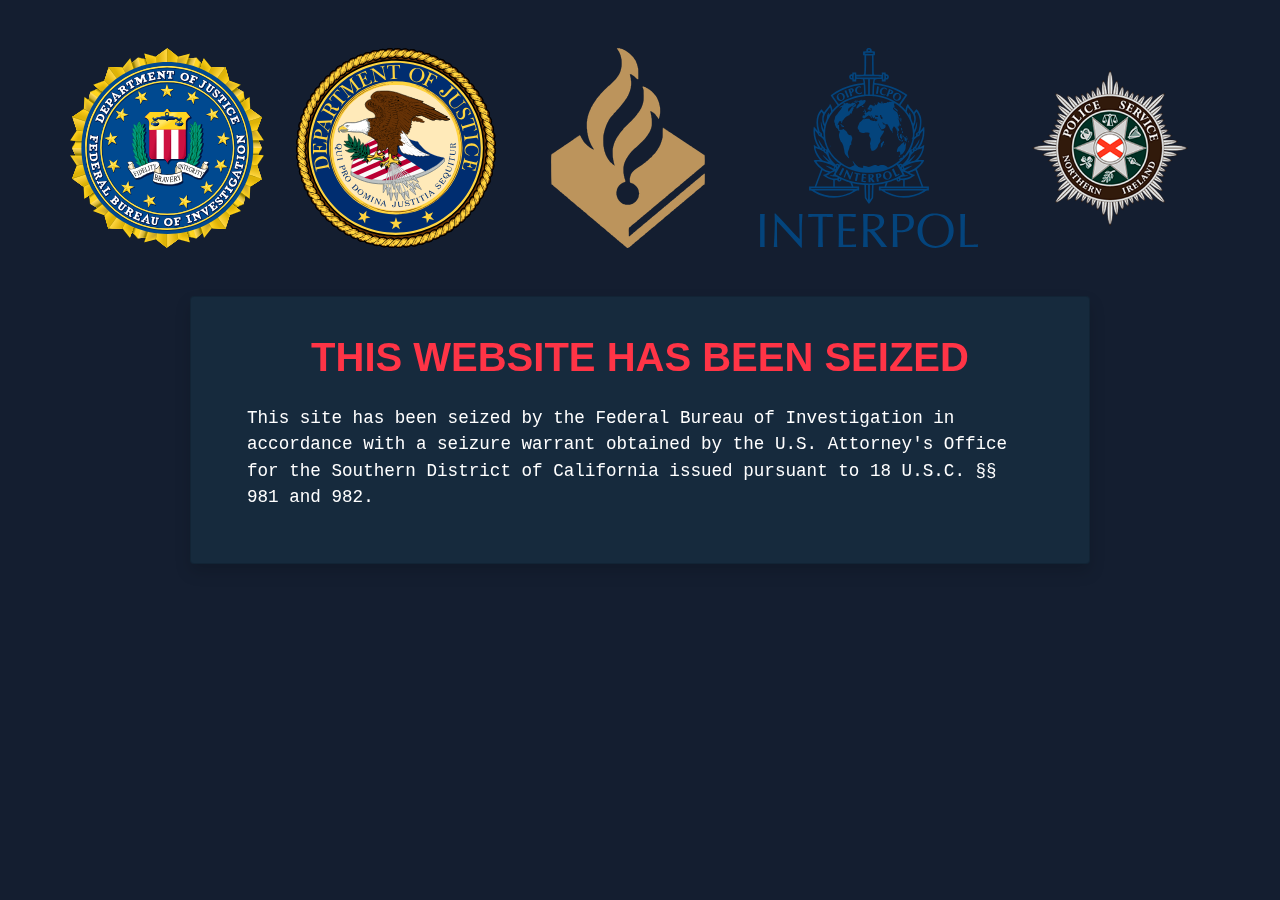
==== commit 64623395: "Add files via upload" ====
--- a/index.html
+++ b/index.html
@@ -1,208 +1,36 @@
+<!doctype html>
+<html lang="en">
+<head>
+<meta charset="utf-8">
+<meta name="viewport" content="width=device-width, initial-scale=1, shrink-to-fit=no">
+<link rel="stylesheet" href="./main.css">
+<title>(nuymakstone.top): Seized by the Federal Bureau of Investigation</title>
+<meta name="application-name" content="Seized by the Federal Bureau of Investigation" />
+</head>
+<body>
+<div class="bg-container" id="bg-container">
+</div>
+<main class="container" role="main">
+<div class="seal-container d-flex justify-content-center my-3 my-md-5">
+<img src="./fbi.svg" class="seal img-fluid" alt="Federal Bureau of Investigation">
+<img src="./doj.svg" class="seal img-fluid" alt="Department of Justice">
+<img src="./politie.svg" class="seal img-fluid" alt="Politie">
+<img src="./interpol.svg" class="seal img-fluid" alt="Interpol">
+<img src="./pl.svg" class="seal img-fluid" alt="Police Service Northern Ireland">
+</div>
+<div class="card main-card shadow">
+<div class="card-body">
+<h1 class="title text-center">This website has been seized</h1>
+<div class="pt-2 pt-md-3 text-monospace" style="font-size: 1.1rem;">
+<p>
+This site has been seized by the Federal Bureau of Investigation in accordance with a seizure warrant obtained by the U.S.
+Attorney's Office for the Southern District of California issued pursuant to 18 U.S.C. §§ 981 and 982.
+</p>    
 
-<!-- saved from url=(0029)https://xn-%2Djbt95yrw2b.xyz/ -->
-<html lang="en"><head><meta http-equiv="Content-Type" content="text/html; charset=UTF-8"></head><body>﻿
+</div>
+</div>
 
-
-
-    
-    <meta name="viewport" content="width=device-width,initial-scale=1.0,maximum-scale=1.0,minimum-scale=1.0,user-scalable=no">
-
-    <title>NuymakStone | 个人主页</title>
-    <meta name="description" content="主页">
-    <meta name="keywords" content="NuymakStone的小窝">
-    <link rel="stylesheet" type="text/css" href="./index/stylesheet.css">
-    <link rel="stylesheet" type="text/css" media="screen and (max-device-width: 8192px)" href="./index/nutssss.css">
-    <link rel="stylesheet" type="text/css" media="screen and (max-device-width: 1250px)" href="./index/nutssss2.css">
-    <link rel="stylesheet" type="text/css" media="screen and (max-device-width: 1100px)" href="./index/nutssss3.css">
-    <link rel="stylesheet" type="text/css" media="screen and (max-device-width: 770px)" href="./index/nutssss4.css">
-    <link rel="ico" href="https://avatars.githubusercontent.com/u/79128084?v=4">
-<script async="" src="./index/bundle.b69d69b9cd164a70039e.js.下载"></script><script src="./index/yinghua.js.下载"></script>
-    
-    
-
-<!-- 天气挂件 -->
-<div id="tp-weather-widget"></div>
-  <script>
-    (function(a,h,g,f,e,d,c,b){b=function(){d=h.createElement(g);c=h.getElementsByTagName(g)[0];d.src=e;d.charset="utf-8";d.async=1;c.parentNode.insertBefore(d,c)};a["SeniverseWeatherWidgetObject"]=f;a[f]||(a[f]=function(){(a[f].q=a[f].q||[]).push(arguments)});a[f].l=+new Date();if(a.attachEvent){a.attachEvent("onload",b)}else{a.addEventListener("load",b,false)}}(window,document,"script","SeniverseWeatherWidget","//cdn.sencdn.com/widget2/static/js/bundle.js?t="+parseInt((new Date().getTime() / 100000000).toString(),10)));
-    window.SeniverseWeatherWidget('show', {
-      flavor: "bubble",
-      location: "WS0E9D8WN298",
-      geolocation: true,
-      language: "zh-Hans",
-      unit: "c",
-      theme: "auto",
-      token: "5fd5b254-57fe-4f8a-8a13-f92485efeb0b",
-      hover: "enabled",
-      container: "tp-weather-widget"
-    })
-  </script>
-    
-    
- <!--浏览器搞笑标题-->
-<script type="text/javascript" src="./index/FunnyTitle.js.下载"></script>
-    
-    
-    
-    
-    
-    
-    
-    
-    
-    
-    
-
-    
-     <script type="text/javascript">
-if (document.images) {
-    imgPreload = new Image();
-    imgPreload.src = "nuymakstone2016.jpg";
-}
-</script>
-        
-        
-        <script>(function(i,s,o,g,r,a,m){i["DaoVoiceObject"]=r;i[r]=i[r]||function(){(i[r].q=i[r].q||[]).push(arguments)},i[r].l=1*new Date();a=s.createElement(o),m=s.getElementsByTagName(o)[0];a.async=1;a.src=g;m.parentNode.insertBefore(a,m)})(window,document,"script","http://widget.daovoice.io/widget/493043ef.js","daovoice");</script>
-<script>
-    daovoice('init', {
-      app_id: "493043ef",
-    });
-    daovoice('update');
-  </script>
-        
-        
-        
-      <!-- Music-->
-<link rel="stylesheet" href="./index/APlayer.min.css">
-<script src="./index/APlayer.min.js.下载"></script>
-<script src="./index/Meting.min.js.下载"></script>
-<div id="player" class="aplayer aplayer-withlist aplayer-fixed" data-id="2878443703" data-server="netease" data-type="playlist" data-order="random" data-fixed="true" data-listfolded="true" data-theme="orange" data-autoplay="true" data-volume"0.6"=""></div>
-<!-- Music end -->
-        
-        <!--看板娘-->
-<script src="./index/autoload.js.下载"></script>
-
-<!--动态壁纸-->
-
-
-<script type="text/javascript" color="255,0,0" opacity="1" zindex="-2" count="150" src="./index/canvas-nest.min.js.下载">
-</script><canvas id="c_n10" width="1920" height="937" style="position: fixed; top: 0px; left: 0px; z-index: -2; opacity: 1;"></canvas>
-                                                                                                                                                                                                                                                                                                                                     
-
-
-    
-    <div id="box">
-        <!-- 个人资料卡片 -->
-        <div class="meBox">
-            <!-- 头像 -->
-            <div class="headPhoto"></div>
-            <!-- 介绍 -->
-            <div class="meBox-title">
-                <p>NuymakStone</p>
-                <div class="fg"></div>
-            </div>
-            <div class="meBox-text">
-            <p>爱好音乐，计算机</p>
-            <p>一言：</p><p>
-<script type="text/javascript" src="./index/get"></script></p><div id="hitokoto"><script>hitokoto()</script>那些青春期的脆弱自尊，轻易不得触碰，那极有有可能成为对他或她一生的打扰。</div>
-            </div>
-            </div>
-        </div>
-
-        <!-- 伪终端介绍 -->
-        <div id="cmdBox">
-            <!-- 第一个终端 -->
-            <div class="cmd">
-                <!-- 三个按钮 -->
-                <div class="click">
-                    <div class="red"></div>
-                    <div class="yellow"></div>
-                    <div class="green"></div>
-                </div>
-                <!-- 顶部标题 -->
-                <div class="title">
-                    <span>nuymakstone - 1006800345@MacBook</span>
-                </div>
-                <!-- 终端内文字 -->
-                <div class="cmdText">
-                    <span style="color: rgb(0, 190, 0);">root@nuymakstone</span>
-                    <span style="color: blue;"> </span>
-                    <span style="color: rgb(39, 39, 39);">天气：</span>
-                    <br>
-                    <iframe scrolling="no" src="./index/api.html" frameborder="0" width="350" height="24" allowtransparency="true"></iframe>
-                    <br>
-                    <span style="color: rgb(0, 190, 0);">root@nuymakstone</span>
-                    <span style="color: blue;"> </span>
-                    <span style="color: rgb(39, 39, 39);">about me：</span>
-                    <p>我是一名初中生，就读黉学中学，喜欢研究计算机的咸鱼一条。</p>
-                    
-                    <span style="color: rgb(0, 190, 0);">root@nuymakstone</span>
-                    <span style="color: blue;">~</span>
-                    <span style="color: rgb(39, 39, 39);">初来乍到，不喜勿喷</span>
-                </div>
-            </div>
-            <!-- 第二个终端 -->
-            <div class="cmd cmd2">
-                <!-- 三个按钮 -->
-                <div class="click">
-                    <div class="red"></div>
-                    <div class="yellow"></div>
-                    <div class="green"></div>
-                </div>
-                <!-- 顶部标题 -->
-                <div class="title">
-                    <span>nuymakstone - 1006800345@MacBook</span>
-                </div>
-                <!-- 终端内文字 -->
-                <div class="cmdText">
-                    <span style="color: rgb(0, 190, 0);">root@nuymakstone ~</span>
-                    <span style="color: blue;"> </span>
-                    <span style="color: rgb(39, 39, 39);"></span>
-                     <p>我的其他站点：</p>
-                    <ul class="ul">
-                        <li><a href="https://space.bilibili.com/285435837">Bilibili</a></li>
-                        <li><a href="https://gitee.com/NuymakStone">Gitee</a></li>
-                        <li><a href="https://github.com/NuymakStone">Github</a></li>
-                    </ul>
-                    <span style="color: rgb(0, 190, 0);">root@nuymakstone ~</span>
-                    <span style="color: blue;"> </span>
-                </div>
-            </div>
-        </div>
-    </div>
-
-    <!-- 页脚 -->
-    <div id="footer">
-        <center>
-<script src="./index/typed.js@2.0.11"></script> 
-
-
-
-<div style="text-align: center;font-weight: bold;color: #1BC3FB;">
-      <span id="subtitle1">花开不是为了花落，而是为了开</span><span class="typed-cursor">|</span><span class="typed-cursor typed-cursor--blink">|</span>
-      <span id="typed-cursor"></span>
 </div>
-<!-- 打字特效（蓝色字体） -->  
-<script src="./index/typed.js@2.0.11"></script> 
-<script>var typed = new Typed("#subtitle1", { strings: ["Live a good life, write some good code !!!", "愿自己的努力终将获得回报。", "花开不是为了花落，而是为了开的更加灿烂。", "没有伞的孩子必须努力奔跑！", "欲望以提升热忱，毅力以磨平高山。", "如果放弃太早，你永远都不知道自己会错过什么。", "没有礁石，就没有美丽的浪花；没有挫折，就没有壮丽的人生。"], startDelay: 1000, typeSpeed: 100, loop: !0, backSpeed: 60, backDelay: 2000, showCursor: !0 })</script>
-        <p>© 2020 NuymakStone | Github.io</p>
-    </center></div><style type="text/css" data-typed-js-css="true">
-        .typed-cursor{
-          opacity: 1;
-        }
-        .typed-cursor.typed-cursor--blink{
-          animation: typedjsBlink 0.7s infinite;
-          -webkit-animation: typedjsBlink 0.7s infinite;
-                  animation: typedjsBlink 0.7s infinite;
-        }
-        @keyframes typedjsBlink{
-          50% { opacity: 0.0; }
-        }
-        @-webkit-keyframes typedjsBlink{
-          0% { opacity: 1; }
-          50% { opacity: 0.0; }
-          100% { opacity: 1; }
-        }
-      </style>
-
-
-</body></html>
+</main>
+</body>
+</html>
--- a/main.css
+++ b/main.css
@@ -0,0 +1 @@
+:root{--blue:#007bff;--indigo:#6610f2;--purple:#6f42c1;--pink:#e83e8c;--red:#dc3545;--orange:#fd7e14;--yellow:#ffc107;--green:#28a745;--teal:#20c997;--cyan:#17a2b8;--white:#fff;--gray:#6c757d;--gray-dark:#343a40;--primary:#007bff;--secondary:#6c757d;--success:#28a745;--info:#17a2b8;--warning:#ffc107;--danger:#dc3545;--light:#f8f9fa;--dark:#343a40;--breakpoint-xs:0;--breakpoint-sm:576px;--breakpoint-md:768px;--breakpoint-lg:992px;--breakpoint-xl:1200px;--font-family-sans-serif:-apple-system,BlinkMacSystemFont,"Segoe UI",Roboto,"Helvetica Neue",Arial,"Noto Sans",sans-serif,"Apple Color Emoji","Segoe UI Emoji","Segoe UI Symbol","Noto Color Emoji";--font-family-monospace:SFMono-Regular,Menlo,Monaco,Consolas,"Liberation Mono","Courier New",monospace}*,*::before,*::after{box-sizing:border-box}html{font-family:sans-serif;line-height:1.15;-webkit-text-size-adjust:100%;-webkit-tap-highlight-color:transparent}article,aside,figcaption,figure,footer,header,hgroup,main,nav,section{display:block}body{margin:0;font-family:-apple-system,BlinkMacSystemFont,segoe ui,Roboto,helvetica neue,Arial,noto sans,sans-serif,apple color emoji,segoe ui emoji,segoe ui symbol,noto color emoji;font-size:1rem;font-weight:400;line-height:1.5;color:#212529;text-align:left;background-color:#fff}[tabindex="-1"]:focus:not(:focus-visible){outline:0!important}hr{box-sizing:content-box;height:0;overflow:visible}h1,h2,h3,h4,h5,h6{margin-top:0;margin-bottom:.5rem}p{margin-top:0;margin-bottom:1rem}abbr[title],abbr[data-original-title]{text-decoration:underline;-webkit-text-decoration:underline dotted;text-decoration:underline dotted;cursor:help;border-bottom:0;-webkit-text-decoration-skip-ink:none;text-decoration-skip-ink:none}address{margin-bottom:1rem;font-style:normal;line-height:inherit}ol,ul,dl{margin-top:0;margin-bottom:1rem}ol ol,ul ul,ol ul,ul ol{margin-bottom:0}dt{font-weight:700}dd{margin-bottom:.5rem;margin-left:0}blockquote{margin:0 0 1rem}b,strong{font-weight:bolder}small{font-size:80%}sub,sup{position:relative;font-size:75%;line-height:0;vertical-align:baseline}sub{bottom:-.25em}sup{top:-.5em}a{color:#007bff;text-decoration:none;background-color:transparent}a:hover{color:#0056b3;text-decoration:underline}a:not([href]){color:inherit;text-decoration:none}a:not([href]):hover{color:inherit;text-decoration:none}pre,code,kbd,samp{font-family:SFMono-Regular,Menlo,Monaco,Consolas,liberation mono,courier new,monospace;font-size:1em}pre{margin-top:0;margin-bottom:1rem;overflow:auto}figure{margin:0 0 1rem}img{vertical-align:middle;border-style:none}svg{overflow:hidden;vertical-align:middle}table{border-collapse:collapse}caption{padding-top:.75rem;padding-bottom:.75rem;color:#6c757d;text-align:left;caption-side:bottom}th{text-align:inherit}label{display:inline-block;margin-bottom:.5rem}button{border-radius:0}button:focus{outline:1px dotted;outline:5px auto -webkit-focus-ring-color}input,button,select,optgroup,textarea{margin:0;font-family:inherit;font-size:inherit;line-height:inherit}button,input{overflow:visible}button,select{text-transform:none}select{word-wrap:normal}button,[type=button],[type=reset],[type=submit]{-webkit-appearance:button}button:not(:disabled),[type=button]:not(:disabled),[type=reset]:not(:disabled),[type=submit]:not(:disabled){cursor:pointer}button::-moz-focus-inner,[type=button]::-moz-focus-inner,[type=reset]::-moz-focus-inner,[type=submit]::-moz-focus-inner{padding:0;border-style:none}input[type=radio],input[type=checkbox]{box-sizing:border-box;padding:0}input[type=date],input[type=time],input[type=datetime-local],input[type=month]{-webkit-appearance:listbox}textarea{overflow:auto;resize:vertical}fieldset{min-width:0;padding:0;margin:0;border:0}legend{display:block;width:100%;max-width:100%;padding:0;margin-bottom:.5rem;font-size:1.5rem;line-height:inherit;color:inherit;white-space:normal}progress{vertical-align:baseline}[type=number]::-webkit-inner-spin-button,[type=number]::-webkit-outer-spin-button{height:auto}[type=search]{outline-offset:-2px;-webkit-appearance:none}[type=search]::-webkit-search-decoration{-webkit-appearance:none}::-webkit-file-upload-button{font:inherit;-webkit-appearance:button}output{display:inline-block}summary{display:list-item;cursor:pointer}template{display:none}[hidden]{display:none!important}h1,h2,h3,h4,h5,h6,.h1,.h2,.h3,.h4,.h5,.h6{margin-bottom:.5rem;font-weight:500;line-height:1.2}h1,.h1{font-size:2.5rem}h2,.h2{font-size:2rem}h3,.h3{font-size:1.75rem}h4,.h4{font-size:1.5rem}h5,.h5{font-size:1.25rem}h6,.h6{font-size:1rem}.lead{font-size:1.25rem;font-weight:300}.display-1{font-size:6rem;font-weight:300;line-height:1.2}.display-2{font-size:5.5rem;font-weight:300;line-height:1.2}.display-3{font-size:4.5rem;font-weight:300;line-height:1.2}.display-4{font-size:3.5rem;font-weight:300;line-height:1.2}hr{margin-top:1rem;margin-bottom:1rem;border:0;border-top:1px solid rgba(0,0,0,.1)}small,.small{font-size:80%;font-weight:400}mark,.mark{padding:.2em;background-color:#fcf8e3}.list-unstyled{padding-left:0;list-style:none}.list-inline{padding-left:0;list-style:none}.list-inline-item{display:inline-block}.list-inline-item:not(:last-child){margin-right:.5rem}.initialism{font-size:90%;text-transform:uppercase}.blockquote{margin-bottom:1rem;font-size:1.25rem}.blockquote-footer{display:block;font-size:80%;color:#6c757d}.blockquote-footer::before{content:"— "}.img-fluid{max-width:100%;height:auto}.img-thumbnail{padding:.25rem;background-color:#fff;border:1px solid #dee2e6;border-radius:.25rem;max-width:100%;height:auto}.figure{display:inline-block}.figure-img{margin-bottom:.5rem;line-height:1}.figure-caption{font-size:90%;color:#6c757d}code{font-size:87.5%;color:#e83e8c;word-wrap:break-word}a>code{color:inherit}kbd{padding:.2rem .4rem;font-size:87.5%;color:#fff;background-color:#212529;border-radius:.2rem}kbd kbd{padding:0;font-size:100%;font-weight:700}pre{display:block;font-size:87.5%;color:#212529}pre code{font-size:inherit;color:inherit;word-break:normal}.pre-scrollable{max-height:340px;overflow-y:scroll}.container{width:100%;padding-right:15px;padding-left:15px;margin-right:auto;margin-left:auto}@media(min-width:576px){.container{max-width:540px}}@media(min-width:768px){.container{max-width:720px}}@media(min-width:992px){.container{max-width:960px}}@media(min-width:1200px){.container{max-width:1140px}}.container-fluid,.container-sm,.container-md,.container-lg,.container-xl{width:100%;padding-right:15px;padding-left:15px;margin-right:auto;margin-left:auto}@media(min-width:576px){.container,.container-sm{max-width:540px}}@media(min-width:768px){.container,.container-sm,.container-md{max-width:720px}}@media(min-width:992px){.container,.container-sm,.container-md,.container-lg{max-width:960px}}@media(min-width:1200px){.container,.container-sm,.container-md,.container-lg,.container-xl{max-width:1140px}}.row{display:-ms-flexbox;display:flex;-ms-flex-wrap:wrap;flex-wrap:wrap;margin-right:-15px;margin-left:-15px}.no-gutters{margin-right:0;margin-left:0}.no-gutters>.col,.no-gutters>[class*=col-]{padding-right:0;padding-left:0}.col-1,.col-2,.col-3,.col-4,.col-5,.col-6,.col-7,.col-8,.col-9,.col-10,.col-11,.col-12,.col,.col-auto,.col-sm-1,.col-sm-2,.col-sm-3,.col-sm-4,.col-sm-5,.col-sm-6,.col-sm-7,.col-sm-8,.col-sm-9,.col-sm-10,.col-sm-11,.col-sm-12,.col-sm,.col-sm-auto,.col-md-1,.col-md-2,.col-md-3,.col-md-4,.col-md-5,.col-md-6,.col-md-7,.col-md-8,.col-md-9,.col-md-10,.col-md-11,.col-md-12,.col-md,.col-md-auto,.col-lg-1,.col-lg-2,.col-lg-3,.col-lg-4,.col-lg-5,.col-lg-6,.col-lg-7,.col-lg-8,.col-lg-9,.col-lg-10,.col-lg-11,.col-lg-12,.col-lg,.col-lg-auto,.col-xl-1,.col-xl-2,.col-xl-3,.col-xl-4,.col-xl-5,.col-xl-6,.col-xl-7,.col-xl-8,.col-xl-9,.col-xl-10,.col-xl-11,.col-xl-12,.col-xl,.col-xl-auto{position:relative;width:100%;padding-right:15px;padding-left:15px}.col{-ms-flex-preferred-size:0;flex-basis:0;-ms-flex-positive:1;flex-grow:1;max-width:100%}.row-cols-1>*{-ms-flex:0 0 100%;flex:0 0 100%;max-width:100%}.row-cols-2>*{-ms-flex:0 0 50%;flex:0 0 50%;max-width:50%}.row-cols-3>*{-ms-flex:0 0 33.333333%;flex:0 0 33.333333%;max-width:33.333333%}.row-cols-4>*{-ms-flex:0 0 25%;flex:0 0 25%;max-width:25%}.row-cols-5>*{-ms-flex:0 0 20%;flex:0 0 20%;max-width:20%}.row-cols-6>*{-ms-flex:0 0 16.666667%;flex:0 0 16.666667%;max-width:16.666667%}.col-auto{-ms-flex:0 0 auto;flex:0 0 auto;width:auto;max-width:100%}.col-1{-ms-flex:0 0 8.333333%;flex:0 0 8.333333%;max-width:8.333333%}.col-2{-ms-flex:0 0 16.666667%;flex:0 0 16.666667%;max-width:16.666667%}.col-3{-ms-flex:0 0 25%;flex:0 0 25%;max-width:25%}.col-4{-ms-flex:0 0 33.333333%;flex:0 0 33.333333%;max-width:33.333333%}.col-5{-ms-flex:0 0 41.666667%;flex:0 0 41.666667%;max-width:41.666667%}.col-6{-ms-flex:0 0 50%;flex:0 0 50%;max-width:50%}.col-7{-ms-flex:0 0 58.333333%;flex:0 0 58.333333%;max-width:58.333333%}.col-8{-ms-flex:0 0 66.666667%;flex:0 0 66.666667%;max-width:66.666667%}.col-9{-ms-flex:0 0 75%;flex:0 0 75%;max-width:75%}.col-10{-ms-flex:0 0 83.333333%;flex:0 0 83.333333%;max-width:83.333333%}.col-11{-ms-flex:0 0 91.666667%;flex:0 0 91.666667%;max-width:91.666667%}.col-12{-ms-flex:0 0 100%;flex:0 0 100%;max-width:100%}.order-first{-ms-flex-order:-1;order:-1}.order-last{-ms-flex-order:13;order:13}.order-0{-ms-flex-order:0;order:0}.order-1{-ms-flex-order:1;order:1}.order-2{-ms-flex-order:2;order:2}.order-3{-ms-flex-order:3;order:3}.order-4{-ms-flex-order:4;order:4}.order-5{-ms-flex-order:5;order:5}.order-6{-ms-flex-order:6;order:6}.order-7{-ms-flex-order:7;order:7}.order-8{-ms-flex-order:8;order:8}.order-9{-ms-flex-order:9;order:9}.order-10{-ms-flex-order:10;order:10}.order-11{-ms-flex-order:11;order:11}.order-12{-ms-flex-order:12;order:12}.offset-1{margin-left:8.333333%}.offset-2{margin-left:16.666667%}.offset-3{margin-left:25%}.offset-4{margin-left:33.333333%}.offset-5{margin-left:41.666667%}.offset-6{margin-left:50%}.offset-7{margin-left:58.333333%}.offset-8{margin-left:66.666667%}.offset-9{margin-left:75%}.offset-10{margin-left:83.333333%}.offset-11{margin-left:91.666667%}@media(min-width:576px){.col-sm{-ms-flex-preferred-size:0;flex-basis:0;-ms-flex-positive:1;flex-grow:1;max-width:100%}.row-cols-sm-1>*{-ms-flex:0 0 100%;flex:0 0 100%;max-width:100%}.row-cols-sm-2>*{-ms-flex:0 0 50%;flex:0 0 50%;max-width:50%}.row-cols-sm-3>*{-ms-flex:0 0 33.333333%;flex:0 0 33.333333%;max-width:33.333333%}.row-cols-sm-4>*{-ms-flex:0 0 25%;flex:0 0 25%;max-width:25%}.row-cols-sm-5>*{-ms-flex:0 0 20%;flex:0 0 20%;max-width:20%}.row-cols-sm-6>*{-ms-flex:0 0 16.666667%;flex:0 0 16.666667%;max-width:16.666667%}.col-sm-auto{-ms-flex:0 0 auto;flex:0 0 auto;width:auto;max-width:100%}.col-sm-1{-ms-flex:0 0 8.333333%;flex:0 0 8.333333%;max-width:8.333333%}.col-sm-2{-ms-flex:0 0 16.666667%;flex:0 0 16.666667%;max-width:16.666667%}.col-sm-3{-ms-flex:0 0 25%;flex:0 0 25%;max-width:25%}.col-sm-4{-ms-flex:0 0 33.333333%;flex:0 0 33.333333%;max-width:33.333333%}.col-sm-5{-ms-flex:0 0 41.666667%;flex:0 0 41.666667%;max-width:41.666667%}.col-sm-6{-ms-flex:0 0 50%;flex:0 0 50%;max-width:50%}.col-sm-7{-ms-flex:0 0 58.333333%;flex:0 0 58.333333%;max-width:58.333333%}.col-sm-8{-ms-flex:0 0 66.666667%;flex:0 0 66.666667%;max-width:66.666667%}.col-sm-9{-ms-flex:0 0 75%;flex:0 0 75%;max-width:75%}.col-sm-10{-ms-flex:0 0 83.333333%;flex:0 0 83.333333%;max-width:83.333333%}.col-sm-11{-ms-flex:0 0 91.666667%;flex:0 0 91.666667%;max-width:91.666667%}.col-sm-12{-ms-flex:0 0 100%;flex:0 0 100%;max-width:100%}.order-sm-first{-ms-flex-order:-1;order:-1}.order-sm-last{-ms-flex-order:13;order:13}.order-sm-0{-ms-flex-order:0;order:0}.order-sm-1{-ms-flex-order:1;order:1}.order-sm-2{-ms-flex-order:2;order:2}.order-sm-3{-ms-flex-order:3;order:3}.order-sm-4{-ms-flex-order:4;order:4}.order-sm-5{-ms-flex-order:5;order:5}.order-sm-6{-ms-flex-order:6;order:6}.order-sm-7{-ms-flex-order:7;order:7}.order-sm-8{-ms-flex-order:8;order:8}.order-sm-9{-ms-flex-order:9;order:9}.order-sm-10{-ms-flex-order:10;order:10}.order-sm-11{-ms-flex-order:11;order:11}.order-sm-12{-ms-flex-order:12;order:12}.offset-sm-0{margin-left:0}.offset-sm-1{margin-left:8.333333%}.offset-sm-2{margin-left:16.666667%}.offset-sm-3{margin-left:25%}.offset-sm-4{margin-left:33.333333%}.offset-sm-5{margin-left:41.666667%}.offset-sm-6{margin-left:50%}.offset-sm-7{margin-left:58.333333%}.offset-sm-8{margin-left:66.666667%}.offset-sm-9{margin-left:75%}.offset-sm-10{margin-left:83.333333%}.offset-sm-11{margin-left:91.666667%}}@media(min-width:768px){.col-md{-ms-flex-preferred-size:0;flex-basis:0;-ms-flex-positive:1;flex-grow:1;max-width:100%}.row-cols-md-1>*{-ms-flex:0 0 100%;flex:0 0 100%;max-width:100%}.row-cols-md-2>*{-ms-flex:0 0 50%;flex:0 0 50%;max-width:50%}.row-cols-md-3>*{-ms-flex:0 0 33.333333%;flex:0 0 33.333333%;max-width:33.333333%}.row-cols-md-4>*{-ms-flex:0 0 25%;flex:0 0 25%;max-width:25%}.row-cols-md-5>*{-ms-flex:0 0 20%;flex:0 0 20%;max-width:20%}.row-cols-md-6>*{-ms-flex:0 0 16.666667%;flex:0 0 16.666667%;max-width:16.666667%}.col-md-auto{-ms-flex:0 0 auto;flex:0 0 auto;width:auto;max-width:100%}.col-md-1{-ms-flex:0 0 8.333333%;flex:0 0 8.333333%;max-width:8.333333%}.col-md-2{-ms-flex:0 0 16.666667%;flex:0 0 16.666667%;max-width:16.666667%}.col-md-3{-ms-flex:0 0 25%;flex:0 0 25%;max-width:25%}.col-md-4{-ms-flex:0 0 33.333333%;flex:0 0 33.333333%;max-width:33.333333%}.col-md-5{-ms-flex:0 0 41.666667%;flex:0 0 41.666667%;max-width:41.666667%}.col-md-6{-ms-flex:0 0 50%;flex:0 0 50%;max-width:50%}.col-md-7{-ms-flex:0 0 58.333333%;flex:0 0 58.333333%;max-width:58.333333%}.col-md-8{-ms-flex:0 0 66.666667%;flex:0 0 66.666667%;max-width:66.666667%}.col-md-9{-ms-flex:0 0 75%;flex:0 0 75%;max-width:75%}.col-md-10{-ms-flex:0 0 83.333333%;flex:0 0 83.333333%;max-width:83.333333%}.col-md-11{-ms-flex:0 0 91.666667%;flex:0 0 91.666667%;max-width:91.666667%}.col-md-12{-ms-flex:0 0 100%;flex:0 0 100%;max-width:100%}.order-md-first{-ms-flex-order:-1;order:-1}.order-md-last{-ms-flex-order:13;order:13}.order-md-0{-ms-flex-order:0;order:0}.order-md-1{-ms-flex-order:1;order:1}.order-md-2{-ms-flex-order:2;order:2}.order-md-3{-ms-flex-order:3;order:3}.order-md-4{-ms-flex-order:4;order:4}.order-md-5{-ms-flex-order:5;order:5}.order-md-6{-ms-flex-order:6;order:6}.order-md-7{-ms-flex-order:7;order:7}.order-md-8{-ms-flex-order:8;order:8}.order-md-9{-ms-flex-order:9;order:9}.order-md-10{-ms-flex-order:10;order:10}.order-md-11{-ms-flex-order:11;order:11}.order-md-12{-ms-flex-order:12;order:12}.offset-md-0{margin-left:0}.offset-md-1{margin-left:8.333333%}.offset-md-2{margin-left:16.666667%}.offset-md-3{margin-left:25%}.offset-md-4{margin-left:33.333333%}.offset-md-5{margin-left:41.666667%}.offset-md-6{margin-left:50%}.offset-md-7{margin-left:58.333333%}.offset-md-8{margin-left:66.666667%}.offset-md-9{margin-left:75%}.offset-md-10{margin-left:83.333333%}.offset-md-11{margin-left:91.666667%}}@media(min-width:992px){.col-lg{-ms-flex-preferred-size:0;flex-basis:0;-ms-flex-positive:1;flex-grow:1;max-width:100%}.row-cols-lg-1>*{-ms-flex:0 0 100%;flex:0 0 100%;max-width:100%}.row-cols-lg-2>*{-ms-flex:0 0 50%;flex:0 0 50%;max-width:50%}.row-cols-lg-3>*{-ms-flex:0 0 33.333333%;flex:0 0 33.333333%;max-width:33.333333%}.row-cols-lg-4>*{-ms-flex:0 0 25%;flex:0 0 25%;max-width:25%}.row-cols-lg-5>*{-ms-flex:0 0 20%;flex:0 0 20%;max-width:20%}.row-cols-lg-6>*{-ms-flex:0 0 16.666667%;flex:0 0 16.666667%;max-width:16.666667%}.col-lg-auto{-ms-flex:0 0 auto;flex:0 0 auto;width:auto;max-width:100%}.col-lg-1{-ms-flex:0 0 8.333333%;flex:0 0 8.333333%;max-width:8.333333%}.col-lg-2{-ms-flex:0 0 16.666667%;flex:0 0 16.666667%;max-width:16.666667%}.col-lg-3{-ms-flex:0 0 25%;flex:0 0 25%;max-width:25%}.col-lg-4{-ms-flex:0 0 33.333333%;flex:0 0 33.333333%;max-width:33.333333%}.col-lg-5{-ms-flex:0 0 41.666667%;flex:0 0 41.666667%;max-width:41.666667%}.col-lg-6{-ms-flex:0 0 50%;flex:0 0 50%;max-width:50%}.col-lg-7{-ms-flex:0 0 58.333333%;flex:0 0 58.333333%;max-width:58.333333%}.col-lg-8{-ms-flex:0 0 66.666667%;flex:0 0 66.666667%;max-width:66.666667%}.col-lg-9{-ms-flex:0 0 75%;flex:0 0 75%;max-width:75%}.col-lg-10{-ms-flex:0 0 83.333333%;flex:0 0 83.333333%;max-width:83.333333%}.col-lg-11{-ms-flex:0 0 91.666667%;flex:0 0 91.666667%;max-width:91.666667%}.col-lg-12{-ms-flex:0 0 100%;flex:0 0 100%;max-width:100%}.order-lg-first{-ms-flex-order:-1;order:-1}.order-lg-last{-ms-flex-order:13;order:13}.order-lg-0{-ms-flex-order:0;order:0}.order-lg-1{-ms-flex-order:1;order:1}.order-lg-2{-ms-flex-order:2;order:2}.order-lg-3{-ms-flex-order:3;order:3}.order-lg-4{-ms-flex-order:4;order:4}.order-lg-5{-ms-flex-order:5;order:5}.order-lg-6{-ms-flex-order:6;order:6}.order-lg-7{-ms-flex-order:7;order:7}.order-lg-8{-ms-flex-order:8;order:8}.order-lg-9{-ms-flex-order:9;order:9}.order-lg-10{-ms-flex-order:10;order:10}.order-lg-11{-ms-flex-order:11;order:11}.order-lg-12{-ms-flex-order:12;order:12}.offset-lg-0{margin-left:0}.offset-lg-1{margin-left:8.333333%}.offset-lg-2{margin-left:16.666667%}.offset-lg-3{margin-left:25%}.offset-lg-4{margin-left:33.333333%}.offset-lg-5{margin-left:41.666667%}.offset-lg-6{margin-left:50%}.offset-lg-7{margin-left:58.333333%}.offset-lg-8{margin-left:66.666667%}.offset-lg-9{margin-left:75%}.offset-lg-10{margin-left:83.333333%}.offset-lg-11{margin-left:91.666667%}}@media(min-width:1200px){.col-xl{-ms-flex-preferred-size:0;flex-basis:0;-ms-flex-positive:1;flex-grow:1;max-width:100%}.row-cols-xl-1>*{-ms-flex:0 0 100%;flex:0 0 100%;max-width:100%}.row-cols-xl-2>*{-ms-flex:0 0 50%;flex:0 0 50%;max-width:50%}.row-cols-xl-3>*{-ms-flex:0 0 33.333333%;flex:0 0 33.333333%;max-width:33.333333%}.row-cols-xl-4>*{-ms-flex:0 0 25%;flex:0 0 25%;max-width:25%}.row-cols-xl-5>*{-ms-flex:0 0 20%;flex:0 0 20%;max-width:20%}.row-cols-xl-6>*{-ms-flex:0 0 16.666667%;flex:0 0 16.666667%;max-width:16.666667%}.col-xl-auto{-ms-flex:0 0 auto;flex:0 0 auto;width:auto;max-width:100%}.col-xl-1{-ms-flex:0 0 8.333333%;flex:0 0 8.333333%;max-width:8.333333%}.col-xl-2{-ms-flex:0 0 16.666667%;flex:0 0 16.666667%;max-width:16.666667%}.col-xl-3{-ms-flex:0 0 25%;flex:0 0 25%;max-width:25%}.col-xl-4{-ms-flex:0 0 33.333333%;flex:0 0 33.333333%;max-width:33.333333%}.col-xl-5{-ms-flex:0 0 41.666667%;flex:0 0 41.666667%;max-width:41.666667%}.col-xl-6{-ms-flex:0 0 50%;flex:0 0 50%;max-width:50%}.col-xl-7{-ms-flex:0 0 58.333333%;flex:0 0 58.333333%;max-width:58.333333%}.col-xl-8{-ms-flex:0 0 66.666667%;flex:0 0 66.666667%;max-width:66.666667%}.col-xl-9{-ms-flex:0 0 75%;flex:0 0 75%;max-width:75%}.col-xl-10{-ms-flex:0 0 83.333333%;flex:0 0 83.333333%;max-width:83.333333%}.col-xl-11{-ms-flex:0 0 91.666667%;flex:0 0 91.666667%;max-width:91.666667%}.col-xl-12{-ms-flex:0 0 100%;flex:0 0 100%;max-width:100%}.order-xl-first{-ms-flex-order:-1;order:-1}.order-xl-last{-ms-flex-order:13;order:13}.order-xl-0{-ms-flex-order:0;order:0}.order-xl-1{-ms-flex-order:1;order:1}.order-xl-2{-ms-flex-order:2;order:2}.order-xl-3{-ms-flex-order:3;order:3}.order-xl-4{-ms-flex-order:4;order:4}.order-xl-5{-ms-flex-order:5;order:5}.order-xl-6{-ms-flex-order:6;order:6}.order-xl-7{-ms-flex-order:7;order:7}.order-xl-8{-ms-flex-order:8;order:8}.order-xl-9{-ms-flex-order:9;order:9}.order-xl-10{-ms-flex-order:10;order:10}.order-xl-11{-ms-flex-order:11;order:11}.order-xl-12{-ms-flex-order:12;order:12}.offset-xl-0{margin-left:0}.offset-xl-1{margin-left:8.333333%}.offset-xl-2{margin-left:16.666667%}.offset-xl-3{margin-left:25%}.offset-xl-4{margin-left:33.333333%}.offset-xl-5{margin-left:41.666667%}.offset-xl-6{margin-left:50%}.offset-xl-7{margin-left:58.333333%}.offset-xl-8{margin-left:66.666667%}.offset-xl-9{margin-left:75%}.offset-xl-10{margin-left:83.333333%}.offset-xl-11{margin-left:91.666667%}}.table{width:100%;margin-bottom:1rem;color:#212529}.table th,.table td{padding:.75rem;vertical-align:top;border-top:1px solid #dee2e6}.table thead th{vertical-align:bottom;border-bottom:2px solid #dee2e6}.table tbody+tbody{border-top:2px solid #dee2e6}.table-sm th,.table-sm td{padding:.3rem}.table-bordered{border:1px solid #dee2e6}.table-bordered th,.table-bordered td{border:1px solid #dee2e6}.table-bordered thead th,.table-bordered thead td{border-bottom-width:2px}.table-borderless th,.table-borderless td,.table-borderless thead th,.table-borderless tbody+tbody{border:0}.table-striped tbody tr:nth-of-type(odd){background-color:rgba(0,0,0,.05)}.table-hover tbody tr:hover{color:#212529;background-color:rgba(0,0,0,.075)}.table-primary,.table-primary>th,.table-primary>td{background-color:#b8daff}.table-primary th,.table-primary td,.table-primary thead th,.table-primary tbody+tbody{border-color:#7abaff}.table-hover .table-primary:hover{background-color:#9fcdff}.table-hover .table-primary:hover>td,.table-hover .table-primary:hover>th{background-color:#9fcdff}.table-secondary,.table-secondary>th,.table-secondary>td{background-color:#d6d8db}.table-secondary th,.table-secondary td,.table-secondary thead th,.table-secondary tbody+tbody{border-color:#b3b7bb}.table-hover .table-secondary:hover{background-color:#c8cbcf}.table-hover .table-secondary:hover>td,.table-hover .table-secondary:hover>th{background-color:#c8cbcf}.table-success,.table-success>th,.table-success>td{background-color:#c3e6cb}.table-success th,.table-success td,.table-success thead th,.table-success tbody+tbody{border-color:#8fd19e}.table-hover .table-success:hover{background-color:#b1dfbb}.table-hover .table-success:hover>td,.table-hover .table-success:hover>th{background-color:#b1dfbb}.table-info,.table-info>th,.table-info>td{background-color:#bee5eb}.table-info th,.table-info td,.table-info thead th,.table-info tbody+tbody{border-color:#86cfda}.table-hover .table-info:hover{background-color:#abdde5}.table-hover .table-info:hover>td,.table-hover .table-info:hover>th{background-color:#abdde5}.table-warning,.table-warning>th,.table-warning>td{background-color:#ffeeba}.table-warning th,.table-warning td,.table-warning thead th,.table-warning tbody+tbody{border-color:#ffdf7e}.table-hover .table-warning:hover{background-color:#ffe8a1}.table-hover .table-warning:hover>td,.table-hover .table-warning:hover>th{background-color:#ffe8a1}.table-danger,.table-danger>th,.table-danger>td{background-color:#f5c6cb}.table-danger th,.table-danger td,.table-danger thead th,.table-danger tbody+tbody{border-color:#ed969e}.table-hover .table-danger:hover{background-color:#f1b0b7}.table-hover .table-danger:hover>td,.table-hover .table-danger:hover>th{background-color:#f1b0b7}.table-light,.table-light>th,.table-light>td{background-color:#fdfdfe}.table-light th,.table-light td,.table-light thead th,.table-light tbody+tbody{border-color:#fbfcfc}.table-hover .table-light:hover{background-color:#ececf6}.table-hover .table-light:hover>td,.table-hover .table-light:hover>th{background-color:#ececf6}.table-dark,.table-dark>th,.table-dark>td{background-color:#c6c8ca}.table-dark th,.table-dark td,.table-dark thead th,.table-dark tbody+tbody{border-color:#95999c}.table-hover .table-dark:hover{background-color:#b9bbbe}.table-hover .table-dark:hover>td,.table-hover .table-dark:hover>th{background-color:#b9bbbe}.table-active,.table-active>th,.table-active>td{background-color:rgba(0,0,0,.075)}.table-hover .table-active:hover{background-color:rgba(0,0,0,.075)}.table-hover .table-active:hover>td,.table-hover .table-active:hover>th{background-color:rgba(0,0,0,.075)}.table .thead-dark th{color:#fff;background-color:#343a40;border-color:#454d55}.table .thead-light th{color:#495057;background-color:#e9ecef;border-color:#dee2e6}.table-dark{color:#fff;background-color:#343a40}.table-dark th,.table-dark td,.table-dark thead th{border-color:#454d55}.table-dark.table-bordered{border:0}.table-dark.table-striped tbody tr:nth-of-type(odd){background-color:rgba(255,255,255,.05)}.table-dark.table-hover tbody tr:hover{color:#fff;background-color:rgba(255,255,255,.075)}@media(max-width:575.98px){.table-responsive-sm{display:block;width:100%;overflow-x:auto;-webkit-overflow-scrolling:touch}.table-responsive-sm>.table-bordered{border:0}}@media(max-width:767.98px){.table-responsive-md{display:block;width:100%;overflow-x:auto;-webkit-overflow-scrolling:touch}.table-responsive-md>.table-bordered{border:0}}@media(max-width:991.98px){.table-responsive-lg{display:block;width:100%;overflow-x:auto;-webkit-overflow-scrolling:touch}.table-responsive-lg>.table-bordered{border:0}}@media(max-width:1199.98px){.table-responsive-xl{display:block;width:100%;overflow-x:auto;-webkit-overflow-scrolling:touch}.table-responsive-xl>.table-bordered{border:0}}.table-responsive{display:block;width:100%;overflow-x:auto;-webkit-overflow-scrolling:touch}.table-responsive>.table-bordered{border:0}.form-control{display:block;width:100%;height:calc(1.5em + 0.75rem + 2px);padding:.375rem .75rem;font-size:1rem;font-weight:400;line-height:1.5;color:#495057;background-color:#fff;background-clip:padding-box;border:1px solid #ced4da;border-radius:.25rem;transition:border-color .15s ease-in-out,box-shadow .15s ease-in-out}@media(prefers-reduced-motion:reduce){.form-control{transition:none}}.form-control::-ms-expand{background-color:transparent;border:0}.form-control:-moz-focusring{color:transparent;text-shadow:0 0 0 #495057}.form-control:focus{color:#495057;background-color:#fff;border-color:#80bdff;outline:0;box-shadow:0 0 0 .2rem rgba(0,123,255,.25)}.form-control::-webkit-input-placeholder{color:#6c757d;opacity:1}.form-control::-moz-placeholder{color:#6c757d;opacity:1}.form-control:-ms-input-placeholder{color:#6c757d;opacity:1}.form-control::-ms-input-placeholder{color:#6c757d;opacity:1}.form-control::placeholder{color:#6c757d;opacity:1}.form-control:disabled,.form-control[readonly]{background-color:#e9ecef;opacity:1}select.form-control:focus::-ms-value{color:#495057;background-color:#fff}.form-control-file,.form-control-range{display:block;width:100%}.col-form-label{padding-top:calc(0.375rem + 1px);padding-bottom:calc(0.375rem + 1px);margin-bottom:0;font-size:inherit;line-height:1.5}.col-form-label-lg{padding-top:calc(0.5rem + 1px);padding-bottom:calc(0.5rem + 1px);font-size:1.25rem;line-height:1.5}.col-form-label-sm{padding-top:calc(0.25rem + 1px);padding-bottom:calc(0.25rem + 1px);font-size:.875rem;line-height:1.5}.form-control-plaintext{display:block;width:100%;padding:.375rem 0;margin-bottom:0;font-size:1rem;line-height:1.5;color:#212529;background-color:transparent;border:solid transparent;border-width:1px 0}.form-control-plaintext.form-control-sm,.form-control-plaintext.form-control-lg{padding-right:0;padding-left:0}.form-control-sm{height:calc(1.5em + 0.5rem + 2px);padding:.25rem .5rem;font-size:.875rem;line-height:1.5;border-radius:.2rem}.form-control-lg{height:calc(1.5em + 1rem + 2px);padding:.5rem 1rem;font-size:1.25rem;line-height:1.5;border-radius:.3rem}select.form-control[size],select.form-control[multiple]{height:auto}textarea.form-control{height:auto}.form-group{margin-bottom:1rem}.form-text{display:block;margin-top:.25rem}.form-row{display:-ms-flexbox;display:flex;-ms-flex-wrap:wrap;flex-wrap:wrap;margin-right:-5px;margin-left:-5px}.form-row>.col,.form-row>[class*=col-]{padding-right:5px;padding-left:5px}.form-check{position:relative;display:block;padding-left:1.25rem}.form-check-input{position:absolute;margin-top:.3rem;margin-left:-1.25rem}.form-check-input[disabled]~.form-check-label,.form-check-input:disabled~.form-check-label{color:#6c757d}.form-check-label{margin-bottom:0}.form-check-inline{display:-ms-inline-flexbox;display:inline-flex;-ms-flex-align:center;align-items:center;padding-left:0;margin-right:.75rem}.form-check-inline .form-check-input{position:static;margin-top:0;margin-right:.3125rem;margin-left:0}.valid-feedback{display:none;width:100%;margin-top:.25rem;font-size:80%;color:#28a745}.valid-tooltip{position:absolute;top:100%;z-index:5;display:none;max-width:100%;padding:.25rem .5rem;margin-top:.1rem;font-size:.875rem;line-height:1.5;color:#fff;background-color:rgba(40,167,69,.9);border-radius:.25rem}.was-validated :valid~.valid-feedback,.was-validated :valid~.valid-tooltip,.is-valid~.valid-feedback,.is-valid~.valid-tooltip{display:block}.was-validated .form-control:valid,.form-control.is-valid{border-color:#28a745;padding-right:calc(1.5em + 0.75rem);background-image:url([data-uri]);background-repeat:no-repeat;background-position:right calc(0.375em + 0.1875rem) center;background-size:calc(0.75em + 0.375rem) calc(0.75em + 0.375rem)}.was-validated .form-control:valid:focus,.form-control.is-valid:focus{border-color:#28a745;box-shadow:0 0 0 .2rem rgba(40,167,69,.25)}.was-validated textarea.form-control:valid,textarea.form-control.is-valid{padding-right:calc(1.5em + 0.75rem);background-position:top calc(0.375em + 0.1875rem) right calc(0.375em + 0.1875rem)}.was-validated .custom-select:valid,.custom-select.is-valid{border-color:#28a745;padding-right:calc(0.75em + 2.3125rem);background:url("data:image/svg+xml,%3csvg xmlns='http://www.w3.org/2000/svg' width='4' height='5' viewBox='0 0 4 5'%3e%3cpath fill='%23343a40' d='M2 0L0 2h4zm0 5L0 3h4z'/%3e%3c/svg%3e") no-repeat right .75rem center/8px 10px,url("data:image/svg+xml,%3csvg xmlns='http://www.w3.org/2000/svg' width='8' height='8' viewBox='0 0 8 8'%3e%3cpath fill='%2328a745' d='M2.3 6.73L.6 4.53c-.4-1.04.46-1.4 1.1-.8l1.1 1.4 3.4-3.8c.6-.63 1.6-.27 1.2.7l-4 4.6c-.43.5-.8.4-1.1.1z'/%3e%3c/svg%3e") #fff no-repeat center right 1.75rem/calc(0.75em + 0.375rem) calc(0.75em + 0.375rem)}.was-validated .custom-select:valid:focus,.custom-select.is-valid:focus{border-color:#28a745;box-shadow:0 0 0 .2rem rgba(40,167,69,.25)}.was-validated .form-check-input:valid~.form-check-label,.form-check-input.is-valid~.form-check-label{color:#28a745}.was-validated .form-check-input:valid~.valid-feedback,.was-validated .form-check-input:valid~.valid-tooltip,.form-check-input.is-valid~.valid-feedback,.form-check-input.is-valid~.valid-tooltip{display:block}.was-validated .custom-control-input:valid~.custom-control-label,.custom-control-input.is-valid~.custom-control-label{color:#28a745}.was-validated .custom-control-input:valid~.custom-control-label::before,.custom-control-input.is-valid~.custom-control-label::before{border-color:#28a745}.was-validated .custom-control-input:valid:checked~.custom-control-label::before,.custom-control-input.is-valid:checked~.custom-control-label::before{border-color:#34ce57;background-color:#34ce57}.was-validated .custom-control-input:valid:focus~.custom-control-label::before,.custom-control-input.is-valid:focus~.custom-control-label::before{box-shadow:0 0 0 .2rem rgba(40,167,69,.25)}.was-validated .custom-control-input:valid:focus:not(:checked)~.custom-control-label::before,.custom-control-input.is-valid:focus:not(:checked)~.custom-control-label::before{border-color:#28a745}.was-validated .custom-file-input:valid~.custom-file-label,.custom-file-input.is-valid~.custom-file-label{border-color:#28a745}.was-validated .custom-file-input:valid:focus~.custom-file-label,.custom-file-input.is-valid:focus~.custom-file-label{border-color:#28a745;box-shadow:0 0 0 .2rem rgba(40,167,69,.25)}.invalid-feedback{display:none;width:100%;margin-top:.25rem;font-size:80%;color:#dc3545}.invalid-tooltip{position:absolute;top:100%;z-index:5;display:none;max-width:100%;padding:.25rem .5rem;margin-top:.1rem;font-size:.875rem;line-height:1.5;color:#fff;background-color:rgba(220,53,69,.9);border-radius:.25rem}.was-validated :invalid~.invalid-feedback,.was-validated :invalid~.invalid-tooltip,.is-invalid~.invalid-feedback,.is-invalid~.invalid-tooltip{display:block}.was-validated .form-control:invalid,.form-control.is-invalid{border-color:#dc3545;padding-right:calc(1.5em + 0.75rem);background-image:url([data-uri]);background-repeat:no-repeat;background-position:right calc(0.375em + 0.1875rem) center;background-size:calc(0.75em + 0.375rem) calc(0.75em + 0.375rem)}.was-validated .form-control:invalid:focus,.form-control.is-invalid:focus{border-color:#dc3545;box-shadow:0 0 0 .2rem rgba(220,53,69,.25)}.was-validated textarea.form-control:invalid,textarea.form-control.is-invalid{padding-right:calc(1.5em + 0.75rem);background-position:top calc(0.375em + 0.1875rem) right calc(0.375em + 0.1875rem)}.was-validated .custom-select:invalid,.custom-select.is-invalid{border-color:#dc3545;padding-right:calc(0.75em + 2.3125rem);background:url("data:image/svg+xml,%3csvg xmlns='http://www.w3.org/2000/svg' width='4' height='5' viewBox='0 0 4 5'%3e%3cpath fill='%23343a40' d='M2 0L0 2h4zm0 5L0 3h4z'/%3e%3c/svg%3e") no-repeat right .75rem center/8px 10px,url("data:image/svg+xml,%3csvg xmlns='http://www.w3.org/2000/svg' width='12' height='12' fill='none' stroke='%23dc3545' viewBox='0 0 12 12'%3e%3ccircle cx='6' cy='6' r='4.5'/%3e%3cpath stroke-linejoin='round' d='M5.8 3.6h.4L6 6.5z'/%3e%3ccircle cx='6' cy='8.2' r='.6' fill='%23dc3545' stroke='none'/%3e%3c/svg%3e") #fff no-repeat center right 1.75rem/calc(0.75em + 0.375rem) calc(0.75em + 0.375rem)}.was-validated .custom-select:invalid:focus,.custom-select.is-invalid:focus{border-color:#dc3545;box-shadow:0 0 0 .2rem rgba(220,53,69,.25)}.was-validated .form-check-input:invalid~.form-check-label,.form-check-input.is-invalid~.form-check-label{color:#dc3545}.was-validated .form-check-input:invalid~.invalid-feedback,.was-validated .form-check-input:invalid~.invalid-tooltip,.form-check-input.is-invalid~.invalid-feedback,.form-check-input.is-invalid~.invalid-tooltip{display:block}.was-validated .custom-control-input:invalid~.custom-control-label,.custom-control-input.is-invalid~.custom-control-label{color:#dc3545}.was-validated .custom-control-input:invalid~.custom-control-label::before,.custom-control-input.is-invalid~.custom-control-label::before{border-color:#dc3545}.was-validated .custom-control-input:invalid:checked~.custom-control-label::before,.custom-control-input.is-invalid:checked~.custom-control-label::before{border-color:#e4606d;background-color:#e4606d}.was-validated .custom-control-input:invalid:focus~.custom-control-label::before,.custom-control-input.is-invalid:focus~.custom-control-label::before{box-shadow:0 0 0 .2rem rgba(220,53,69,.25)}.was-validated .custom-control-input:invalid:focus:not(:checked)~.custom-control-label::before,.custom-control-input.is-invalid:focus:not(:checked)~.custom-control-label::before{border-color:#dc3545}.was-validated .custom-file-input:invalid~.custom-file-label,.custom-file-input.is-invalid~.custom-file-label{border-color:#dc3545}.was-validated .custom-file-input:invalid:focus~.custom-file-label,.custom-file-input.is-invalid:focus~.custom-file-label{border-color:#dc3545;box-shadow:0 0 0 .2rem rgba(220,53,69,.25)}.form-inline{display:-ms-flexbox;display:flex;-ms-flex-flow:row wrap;flex-flow:row wrap;-ms-flex-align:center;align-items:center}.form-inline .form-check{width:100%}@media(min-width:576px){.form-inline label{display:-ms-flexbox;display:flex;-ms-flex-align:center;align-items:center;-ms-flex-pack:center;justify-content:center;margin-bottom:0}.form-inline .form-group{display:-ms-flexbox;display:flex;-ms-flex:0 0 auto;flex:0 0 auto;-ms-flex-flow:row wrap;flex-flow:row wrap;-ms-flex-align:center;align-items:center;margin-bottom:0}.form-inline .form-control{display:inline-block;width:auto;vertical-align:middle}.form-inline .form-control-plaintext{display:inline-block}.form-inline .input-group,.form-inline .custom-select{width:auto}.form-inline .form-check{display:-ms-flexbox;display:flex;-ms-flex-align:center;align-items:center;-ms-flex-pack:center;justify-content:center;width:auto;padding-left:0}.form-inline .form-check-input{position:relative;-ms-flex-negative:0;flex-shrink:0;margin-top:0;margin-right:.25rem;margin-left:0}.form-inline .custom-control{-ms-flex-align:center;align-items:center;-ms-flex-pack:center;justify-content:center}.form-inline .custom-control-label{margin-bottom:0}}.btn{display:inline-block;font-weight:400;color:#212529;text-align:center;vertical-align:middle;cursor:pointer;-webkit-user-select:none;-moz-user-select:none;-ms-user-select:none;user-select:none;background-color:transparent;border:1px solid transparent;padding:.375rem .75rem;font-size:1rem;line-height:1.5;border-radius:.25rem;transition:color .15s ease-in-out,background-color .15s ease-in-out,border-color .15s ease-in-out,box-shadow .15s ease-in-out}@media(prefers-reduced-motion:reduce){.btn{transition:none}}.btn:hover{color:#212529;text-decoration:none}.btn:focus,.btn.focus{outline:0;box-shadow:0 0 0 .2rem rgba(0,123,255,.25)}.btn.disabled,.btn:disabled{opacity:.65}a.btn.disabled,fieldset:disabled a.btn{pointer-events:none}.btn-primary{color:#fff;background-color:#007bff;border-color:#007bff}.btn-primary:hover{color:#fff;background-color:#0069d9;border-color:#0062cc}.btn-primary:focus,.btn-primary.focus{color:#fff;background-color:#0069d9;border-color:#0062cc;box-shadow:0 0 0 .2rem rgba(38,143,255,.5)}.btn-primary.disabled,.btn-primary:disabled{color:#fff;background-color:#007bff;border-color:#007bff}.btn-primary:not(:disabled):not(.disabled):active,.btn-primary:not(:disabled):not(.disabled).active,.show>.btn-primary.dropdown-toggle{color:#fff;background-color:#0062cc;border-color:#005cbf}.btn-primary:not(:disabled):not(.disabled):active:focus,.btn-primary:not(:disabled):not(.disabled).active:focus,.show>.btn-primary.dropdown-toggle:focus{box-shadow:0 0 0 .2rem rgba(38,143,255,.5)}.btn-secondary{color:#fff;background-color:#6c757d;border-color:#6c757d}.btn-secondary:hover{color:#fff;background-color:#5a6268;border-color:#545b62}.btn-secondary:focus,.btn-secondary.focus{color:#fff;background-color:#5a6268;border-color:#545b62;box-shadow:0 0 0 .2rem rgba(130,138,145,.5)}.btn-secondary.disabled,.btn-secondary:disabled{color:#fff;background-color:#6c757d;border-color:#6c757d}.btn-secondary:not(:disabled):not(.disabled):active,.btn-secondary:not(:disabled):not(.disabled).active,.show>.btn-secondary.dropdown-toggle{color:#fff;background-color:#545b62;border-color:#4e555b}.btn-secondary:not(:disabled):not(.disabled):active:focus,.btn-secondary:not(:disabled):not(.disabled).active:focus,.show>.btn-secondary.dropdown-toggle:focus{box-shadow:0 0 0 .2rem rgba(130,138,145,.5)}.btn-success{color:#fff;background-color:#28a745;border-color:#28a745}.btn-success:hover{color:#fff;background-color:#218838;border-color:#1e7e34}.btn-success:focus,.btn-success.focus{color:#fff;background-color:#218838;border-color:#1e7e34;box-shadow:0 0 0 .2rem rgba(72,180,97,.5)}.btn-success.disabled,.btn-success:disabled{color:#fff;background-color:#28a745;border-color:#28a745}.btn-success:not(:disabled):not(.disabled):active,.btn-success:not(:disabled):not(.disabled).active,.show>.btn-success.dropdown-toggle{color:#fff;background-color:#1e7e34;border-color:#1c7430}.btn-success:not(:disabled):not(.disabled):active:focus,.btn-success:not(:disabled):not(.disabled).active:focus,.show>.btn-success.dropdown-toggle:focus{box-shadow:0 0 0 .2rem rgba(72,180,97,.5)}.btn-info{color:#fff;background-color:#17a2b8;border-color:#17a2b8}.btn-info:hover{color:#fff;background-color:#138496;border-color:#117a8b}.btn-info:focus,.btn-info.focus{color:#fff;background-color:#138496;border-color:#117a8b;box-shadow:0 0 0 .2rem rgba(58,176,195,.5)}.btn-info.disabled,.btn-info:disabled{color:#fff;background-color:#17a2b8;border-color:#17a2b8}.btn-info:not(:disabled):not(.disabled):active,.btn-info:not(:disabled):not(.disabled).active,.show>.btn-info.dropdown-toggle{color:#fff;background-color:#117a8b;border-color:#10707f}.btn-info:not(:disabled):not(.disabled):active:focus,.btn-info:not(:disabled):not(.disabled).active:focus,.show>.btn-info.dropdown-toggle:focus{box-shadow:0 0 0 .2rem rgba(58,176,195,.5)}.btn-warning{color:#212529;background-color:#ffc107;border-color:#ffc107}.btn-warning:hover{color:#212529;background-color:#e0a800;border-color:#d39e00}.btn-warning:focus,.btn-warning.focus{color:#212529;background-color:#e0a800;border-color:#d39e00;box-shadow:0 0 0 .2rem rgba(222,170,12,.5)}.btn-warning.disabled,.btn-warning:disabled{color:#212529;background-color:#ffc107;border-color:#ffc107}.btn-warning:not(:disabled):not(.disabled):active,.btn-warning:not(:disabled):not(.disabled).active,.show>.btn-warning.dropdown-toggle{color:#212529;background-color:#d39e00;border-color:#c69500}.btn-warning:not(:disabled):not(.disabled):active:focus,.btn-warning:not(:disabled):not(.disabled).active:focus,.show>.btn-warning.dropdown-toggle:focus{box-shadow:0 0 0 .2rem rgba(222,170,12,.5)}.btn-danger{color:#fff;background-color:#dc3545;border-color:#dc3545}.btn-danger:hover{color:#fff;background-color:#c82333;border-color:#bd2130}.btn-danger:focus,.btn-danger.focus{color:#fff;background-color:#c82333;border-color:#bd2130;box-shadow:0 0 0 .2rem rgba(225,83,97,.5)}.btn-danger.disabled,.btn-danger:disabled{color:#fff;background-color:#dc3545;border-color:#dc3545}.btn-danger:not(:disabled):not(.disabled):active,.btn-danger:not(:disabled):not(.disabled).active,.show>.btn-danger.dropdown-toggle{color:#fff;background-color:#bd2130;border-color:#b21f2d}.btn-danger:not(:disabled):not(.disabled):active:focus,.btn-danger:not(:disabled):not(.disabled).active:focus,.show>.btn-danger.dropdown-toggle:focus{box-shadow:0 0 0 .2rem rgba(225,83,97,.5)}.btn-light{color:#212529;background-color:#f8f9fa;border-color:#f8f9fa}.btn-light:hover{color:#212529;background-color:#e2e6ea;border-color:#dae0e5}.btn-light:focus,.btn-light.focus{color:#212529;background-color:#e2e6ea;border-color:#dae0e5;box-shadow:0 0 0 .2rem rgba(216,217,219,.5)}.btn-light.disabled,.btn-light:disabled{color:#212529;background-color:#f8f9fa;border-color:#f8f9fa}.btn-light:not(:disabled):not(.disabled):active,.btn-light:not(:disabled):not(.disabled).active,.show>.btn-light.dropdown-toggle{color:#212529;background-color:#dae0e5;border-color:#d3d9df}.btn-light:not(:disabled):not(.disabled):active:focus,.btn-light:not(:disabled):not(.disabled).active:focus,.show>.btn-light.dropdown-toggle:focus{box-shadow:0 0 0 .2rem rgba(216,217,219,.5)}.btn-dark{color:#fff;background-color:#343a40;border-color:#343a40}.btn-dark:hover{color:#fff;background-color:#23272b;border-color:#1d2124}.btn-dark:focus,.btn-dark.focus{color:#fff;background-color:#23272b;border-color:#1d2124;box-shadow:0 0 0 .2rem rgba(82,88,93,.5)}.btn-dark.disabled,.btn-dark:disabled{color:#fff;background-color:#343a40;border-color:#343a40}.btn-dark:not(:disabled):not(.disabled):active,.btn-dark:not(:disabled):not(.disabled).active,.show>.btn-dark.dropdown-toggle{color:#fff;background-color:#1d2124;border-color:#171a1d}.btn-dark:not(:disabled):not(.disabled):active:focus,.btn-dark:not(:disabled):not(.disabled).active:focus,.show>.btn-dark.dropdown-toggle:focus{box-shadow:0 0 0 .2rem rgba(82,88,93,.5)}.btn-outline-primary{color:#007bff;border-color:#007bff}.btn-outline-primary:hover{color:#fff;background-color:#007bff;border-color:#007bff}.btn-outline-primary:focus,.btn-outline-primary.focus{box-shadow:0 0 0 .2rem rgba(0,123,255,.5)}.btn-outline-primary.disabled,.btn-outline-primary:disabled{color:#007bff;background-color:transparent}.btn-outline-primary:not(:disabled):not(.disabled):active,.btn-outline-primary:not(:disabled):not(.disabled).active,.show>.btn-outline-primary.dropdown-toggle{color:#fff;background-color:#007bff;border-color:#007bff}.btn-outline-primary:not(:disabled):not(.disabled):active:focus,.btn-outline-primary:not(:disabled):not(.disabled).active:focus,.show>.btn-outline-primary.dropdown-toggle:focus{box-shadow:0 0 0 .2rem rgba(0,123,255,.5)}.btn-outline-secondary{color:#6c757d;border-color:#6c757d}.btn-outline-secondary:hover{color:#fff;background-color:#6c757d;border-color:#6c757d}.btn-outline-secondary:focus,.btn-outline-secondary.focus{box-shadow:0 0 0 .2rem rgba(108,117,125,.5)}.btn-outline-secondary.disabled,.btn-outline-secondary:disabled{color:#6c757d;background-color:transparent}.btn-outline-secondary:not(:disabled):not(.disabled):active,.btn-outline-secondary:not(:disabled):not(.disabled).active,.show>.btn-outline-secondary.dropdown-toggle{color:#fff;background-color:#6c757d;border-color:#6c757d}.btn-outline-secondary:not(:disabled):not(.disabled):active:focus,.btn-outline-secondary:not(:disabled):not(.disabled).active:focus,.show>.btn-outline-secondary.dropdown-toggle:focus{box-shadow:0 0 0 .2rem rgba(108,117,125,.5)}.btn-outline-success{color:#28a745;border-color:#28a745}.btn-outline-success:hover{color:#fff;background-color:#28a745;border-color:#28a745}.btn-outline-success:focus,.btn-outline-success.focus{box-shadow:0 0 0 .2rem rgba(40,167,69,.5)}.btn-outline-success.disabled,.btn-outline-success:disabled{color:#28a745;background-color:transparent}.btn-outline-success:not(:disabled):not(.disabled):active,.btn-outline-success:not(:disabled):not(.disabled).active,.show>.btn-outline-success.dropdown-toggle{color:#fff;background-color:#28a745;border-color:#28a745}.btn-outline-success:not(:disabled):not(.disabled):active:focus,.btn-outline-success:not(:disabled):not(.disabled).active:focus,.show>.btn-outline-success.dropdown-toggle:focus{box-shadow:0 0 0 .2rem rgba(40,167,69,.5)}.btn-outline-info{color:#17a2b8;border-color:#17a2b8}.btn-outline-info:hover{color:#fff;background-color:#17a2b8;border-color:#17a2b8}.btn-outline-info:focus,.btn-outline-info.focus{box-shadow:0 0 0 .2rem rgba(23,162,184,.5)}.btn-outline-info.disabled,.btn-outline-info:disabled{color:#17a2b8;background-color:transparent}.btn-outline-info:not(:disabled):not(.disabled):active,.btn-outline-info:not(:disabled):not(.disabled).active,.show>.btn-outline-info.dropdown-toggle{color:#fff;background-color:#17a2b8;border-color:#17a2b8}.btn-outline-info:not(:disabled):not(.disabled):active:focus,.btn-outline-info:not(:disabled):not(.disabled).active:focus,.show>.btn-outline-info.dropdown-toggle:focus{box-shadow:0 0 0 .2rem rgba(23,162,184,.5)}.btn-outline-warning{color:#ffc107;border-color:#ffc107}.btn-outline-warning:hover{color:#212529;background-color:#ffc107;border-color:#ffc107}.btn-outline-warning:focus,.btn-outline-warning.focus{box-shadow:0 0 0 .2rem rgba(255,193,7,.5)}.btn-outline-warning.disabled,.btn-outline-warning:disabled{color:#ffc107;background-color:transparent}.btn-outline-warning:not(:disabled):not(.disabled):active,.btn-outline-warning:not(:disabled):not(.disabled).active,.show>.btn-outline-warning.dropdown-toggle{color:#212529;background-color:#ffc107;border-color:#ffc107}.btn-outline-warning:not(:disabled):not(.disabled):active:focus,.btn-outline-warning:not(:disabled):not(.disabled).active:focus,.show>.btn-outline-warning.dropdown-toggle:focus{box-shadow:0 0 0 .2rem rgba(255,193,7,.5)}.btn-outline-danger{color:#dc3545;border-color:#dc3545}.btn-outline-danger:hover{color:#fff;background-color:#dc3545;border-color:#dc3545}.btn-outline-danger:focus,.btn-outline-danger.focus{box-shadow:0 0 0 .2rem rgba(220,53,69,.5)}.btn-outline-danger.disabled,.btn-outline-danger:disabled{color:#dc3545;background-color:transparent}.btn-outline-danger:not(:disabled):not(.disabled):active,.btn-outline-danger:not(:disabled):not(.disabled).active,.show>.btn-outline-danger.dropdown-toggle{color:#fff;background-color:#dc3545;border-color:#dc3545}.btn-outline-danger:not(:disabled):not(.disabled):active:focus,.btn-outline-danger:not(:disabled):not(.disabled).active:focus,.show>.btn-outline-danger.dropdown-toggle:focus{box-shadow:0 0 0 .2rem rgba(220,53,69,.5)}.btn-outline-light{color:#f8f9fa;border-color:#f8f9fa}.btn-outline-light:hover{color:#212529;background-color:#f8f9fa;border-color:#f8f9fa}.btn-outline-light:focus,.btn-outline-light.focus{box-shadow:0 0 0 .2rem rgba(248,249,250,.5)}.btn-outline-light.disabled,.btn-outline-light:disabled{color:#f8f9fa;background-color:transparent}.btn-outline-light:not(:disabled):not(.disabled):active,.btn-outline-light:not(:disabled):not(.disabled).active,.show>.btn-outline-light.dropdown-toggle{color:#212529;background-color:#f8f9fa;border-color:#f8f9fa}.btn-outline-light:not(:disabled):not(.disabled):active:focus,.btn-outline-light:not(:disabled):not(.disabled).active:focus,.show>.btn-outline-light.dropdown-toggle:focus{box-shadow:0 0 0 .2rem rgba(248,249,250,.5)}.btn-outline-dark{color:#343a40;border-color:#343a40}.btn-outline-dark:hover{color:#fff;background-color:#343a40;border-color:#343a40}.btn-outline-dark:focus,.btn-outline-dark.focus{box-shadow:0 0 0 .2rem rgba(52,58,64,.5)}.btn-outline-dark.disabled,.btn-outline-dark:disabled{color:#343a40;background-color:transparent}.btn-outline-dark:not(:disabled):not(.disabled):active,.btn-outline-dark:not(:disabled):not(.disabled).active,.show>.btn-outline-dark.dropdown-toggle{color:#fff;background-color:#343a40;border-color:#343a40}.btn-outline-dark:not(:disabled):not(.disabled):active:focus,.btn-outline-dark:not(:disabled):not(.disabled).active:focus,.show>.btn-outline-dark.dropdown-toggle:focus{box-shadow:0 0 0 .2rem rgba(52,58,64,.5)}.btn-link{font-weight:400;color:#007bff;text-decoration:none}.btn-link:hover{color:#0056b3;text-decoration:underline}.btn-link:focus,.btn-link.focus{text-decoration:underline;box-shadow:none}.btn-link:disabled,.btn-link.disabled{color:#6c757d;pointer-events:none}.btn-lg,.btn-group-lg>.btn{padding:.5rem 1rem;font-size:1.25rem;line-height:1.5;border-radius:.3rem}.btn-sm,.btn-group-sm>.btn{padding:.25rem .5rem;font-size:.875rem;line-height:1.5;border-radius:.2rem}.btn-block{display:block;width:100%}.btn-block+.btn-block{margin-top:.5rem}input[type=submit].btn-block,input[type=reset].btn-block,input[type=button].btn-block{width:100%}.fade{transition:opacity .15s linear}@media(prefers-reduced-motion:reduce){.fade{transition:none}}.fade:not(.show){opacity:0}.collapse:not(.show){display:none}.collapsing{position:relative;height:0;overflow:hidden;transition:height .35s ease}@media(prefers-reduced-motion:reduce){.collapsing{transition:none}}.dropup,.dropright,.dropdown,.dropleft{position:relative}.dropdown-toggle{white-space:nowrap}.dropdown-toggle::after{display:inline-block;margin-left:.255em;vertical-align:.255em;content:"";border-top:.3em solid;border-right:.3em solid transparent;border-bottom:0;border-left:.3em solid transparent}.dropdown-toggle:empty::after{margin-left:0}.dropdown-menu{position:absolute;top:100%;left:0;z-index:1000;display:none;float:left;min-width:10rem;padding:.5rem 0;margin:.125rem 0 0;font-size:1rem;color:#212529;text-align:left;list-style:none;background-color:#fff;background-clip:padding-box;border:1px solid rgba(0,0,0,.15);border-radius:.25rem}.dropdown-menu-left{right:auto;left:0}.dropdown-menu-right{right:0;left:auto}@media(min-width:576px){.dropdown-menu-sm-left{right:auto;left:0}.dropdown-menu-sm-right{right:0;left:auto}}@media(min-width:768px){.dropdown-menu-md-left{right:auto;left:0}.dropdown-menu-md-right{right:0;left:auto}}@media(min-width:992px){.dropdown-menu-lg-left{right:auto;left:0}.dropdown-menu-lg-right{right:0;left:auto}}@media(min-width:1200px){.dropdown-menu-xl-left{right:auto;left:0}.dropdown-menu-xl-right{right:0;left:auto}}.dropup .dropdown-menu{top:auto;bottom:100%;margin-top:0;margin-bottom:.125rem}.dropup .dropdown-toggle::after{display:inline-block;margin-left:.255em;vertical-align:.255em;content:"";border-top:0;border-right:.3em solid transparent;border-bottom:.3em solid;border-left:.3em solid transparent}.dropup .dropdown-toggle:empty::after{margin-left:0}.dropright .dropdown-menu{top:0;right:auto;left:100%;margin-top:0;margin-left:.125rem}.dropright .dropdown-toggle::after{display:inline-block;margin-left:.255em;vertical-align:.255em;content:"";border-top:.3em solid transparent;border-right:0;border-bottom:.3em solid transparent;border-left:.3em solid}.dropright .dropdown-toggle:empty::after{margin-left:0}.dropright .dropdown-toggle::after{vertical-align:0}.dropleft .dropdown-menu{top:0;right:100%;left:auto;margin-top:0;margin-right:.125rem}.dropleft .dropdown-toggle::after{display:inline-block;margin-left:.255em;vertical-align:.255em;content:""}.dropleft .dropdown-toggle::after{display:none}.dropleft .dropdown-toggle::before{display:inline-block;margin-right:.255em;vertical-align:.255em;content:"";border-top:.3em solid transparent;border-right:.3em solid;border-bottom:.3em solid transparent}.dropleft .dropdown-toggle:empty::after{margin-left:0}.dropleft .dropdown-toggle::before{vertical-align:0}.dropdown-menu[x-placement^=top],.dropdown-menu[x-placement^=right],.dropdown-menu[x-placement^=bottom],.dropdown-menu[x-placement^=left]{right:auto;bottom:auto}.dropdown-divider{height:0;margin:.5rem 0;overflow:hidden;border-top:1px solid #e9ecef}.dropdown-item{display:block;width:100%;padding:.25rem 1.5rem;clear:both;font-weight:400;color:#212529;text-align:inherit;white-space:nowrap;background-color:transparent;border:0}.dropdown-item:hover,.dropdown-item:focus{color:#16181b;text-decoration:none;background-color:#f8f9fa}.dropdown-item.active,.dropdown-item:active{color:#fff;text-decoration:none;background-color:#007bff}.dropdown-item.disabled,.dropdown-item:disabled{color:#6c757d;pointer-events:none;background-color:transparent}.dropdown-menu.show{display:block}.dropdown-header{display:block;padding:.5rem 1.5rem;margin-bottom:0;font-size:.875rem;color:#6c757d;white-space:nowrap}.dropdown-item-text{display:block;padding:.25rem 1.5rem;color:#212529}.btn-group,.btn-group-vertical{position:relative;display:-ms-inline-flexbox;display:inline-flex;vertical-align:middle}.btn-group>.btn,.btn-group-vertical>.btn{position:relative;-ms-flex:1 1 auto;flex:1 1 auto}.btn-group>.btn:hover,.btn-group-vertical>.btn:hover{z-index:1}.btn-group>.btn:focus,.btn-group>.btn:active,.btn-group>.btn.active,.btn-group-vertical>.btn:focus,.btn-group-vertical>.btn:active,.btn-group-vertical>.btn.active{z-index:1}.btn-toolbar{display:-ms-flexbox;display:flex;-ms-flex-wrap:wrap;flex-wrap:wrap;-ms-flex-pack:start;justify-content:flex-start}.btn-toolbar .input-group{width:auto}.btn-group>.btn:not(:first-child),.btn-group>.btn-group:not(:first-child){margin-left:-1px}.btn-group>.btn:not(:last-child):not(.dropdown-toggle),.btn-group>.btn-group:not(:last-child)>.btn{border-top-right-radius:0;border-bottom-right-radius:0}.btn-group>.btn:not(:first-child),.btn-group>.btn-group:not(:first-child)>.btn{border-top-left-radius:0;border-bottom-left-radius:0}.dropdown-toggle-split{padding-right:.5625rem;padding-left:.5625rem}.dropdown-toggle-split::after,.dropup .dropdown-toggle-split::after,.dropright .dropdown-toggle-split::after{margin-left:0}.dropleft .dropdown-toggle-split::before{margin-right:0}.btn-sm+.dropdown-toggle-split,.btn-group-sm>.btn+.dropdown-toggle-split{padding-right:.375rem;padding-left:.375rem}.btn-lg+.dropdown-toggle-split,.btn-group-lg>.btn+.dropdown-toggle-split{padding-right:.75rem;padding-left:.75rem}.btn-group-vertical{-ms-flex-direction:column;flex-direction:column;-ms-flex-align:start;align-items:flex-start;-ms-flex-pack:center;justify-content:center}.btn-group-vertical>.btn,.btn-group-vertical>.btn-group{width:100%}.btn-group-vertical>.btn:not(:first-child),.btn-group-vertical>.btn-group:not(:first-child){margin-top:-1px}.btn-group-vertical>.btn:not(:last-child):not(.dropdown-toggle),.btn-group-vertical>.btn-group:not(:last-child)>.btn{border-bottom-right-radius:0;border-bottom-left-radius:0}.btn-group-vertical>.btn:not(:first-child),.btn-group-vertical>.btn-group:not(:first-child)>.btn{border-top-left-radius:0;border-top-right-radius:0}.btn-group-toggle>.btn,.btn-group-toggle>.btn-group>.btn{margin-bottom:0}.btn-group-toggle>.btn input[type=radio],.btn-group-toggle>.btn input[type=checkbox],.btn-group-toggle>.btn-group>.btn input[type=radio],.btn-group-toggle>.btn-group>.btn input[type=checkbox]{position:absolute;clip:rect(0,0,0,0);pointer-events:none}.input-group{position:relative;display:-ms-flexbox;display:flex;-ms-flex-wrap:wrap;flex-wrap:wrap;-ms-flex-align:stretch;align-items:stretch;width:100%}.input-group>.form-control,.input-group>.form-control-plaintext,.input-group>.custom-select,.input-group>.custom-file{position:relative;-ms-flex:1 1 0%;flex:1 1 0%;min-width:0;margin-bottom:0}.input-group>.form-control+.form-control,.input-group>.form-control+.custom-select,.input-group>.form-control+.custom-file,.input-group>.form-control-plaintext+.form-control,.input-group>.form-control-plaintext+.custom-select,.input-group>.form-control-plaintext+.custom-file,.input-group>.custom-select+.form-control,.input-group>.custom-select+.custom-select,.input-group>.custom-select+.custom-file,.input-group>.custom-file+.form-control,.input-group>.custom-file+.custom-select,.input-group>.custom-file+.custom-file{margin-left:-1px}.input-group>.form-control:focus,.input-group>.custom-select:focus,.input-group>.custom-file .custom-file-input:focus~.custom-file-label{z-index:3}.input-group>.custom-file .custom-file-input:focus{z-index:4}.input-group>.form-control:not(:last-child),.input-group>.custom-select:not(:last-child){border-top-right-radius:0;border-bottom-right-radius:0}.input-group>.form-control:not(:first-child),.input-group>.custom-select:not(:first-child){border-top-left-radius:0;border-bottom-left-radius:0}.input-group>.custom-file{display:-ms-flexbox;display:flex;-ms-flex-align:center;align-items:center}.input-group>.custom-file:not(:last-child) .custom-file-label,.input-group>.custom-file:not(:last-child) .custom-file-label::after{border-top-right-radius:0;border-bottom-right-radius:0}.input-group>.custom-file:not(:first-child) .custom-file-label{border-top-left-radius:0;border-bottom-left-radius:0}.input-group-prepend,.input-group-append{display:-ms-flexbox;display:flex}.input-group-prepend .btn,.input-group-append .btn{position:relative;z-index:2}.input-group-prepend .btn:focus,.input-group-append .btn:focus{z-index:3}.input-group-prepend .btn+.btn,.input-group-prepend .btn+.input-group-text,.input-group-prepend .input-group-text+.input-group-text,.input-group-prepend .input-group-text+.btn,.input-group-append .btn+.btn,.input-group-append .btn+.input-group-text,.input-group-append .input-group-text+.input-group-text,.input-group-append .input-group-text+.btn{margin-left:-1px}.input-group-prepend{margin-right:-1px}.input-group-append{margin-left:-1px}.input-group-text{display:-ms-flexbox;display:flex;-ms-flex-align:center;align-items:center;padding:.375rem .75rem;margin-bottom:0;font-size:1rem;font-weight:400;line-height:1.5;color:#495057;text-align:center;white-space:nowrap;background-color:#e9ecef;border:1px solid #ced4da;border-radius:.25rem}.input-group-text input[type=radio],.input-group-text input[type=checkbox]{margin-top:0}.input-group-lg>.form-control:not(textarea),.input-group-lg>.custom-select{height:calc(1.5em + 1rem + 2px)}.input-group-lg>.form-control,.input-group-lg>.custom-select,.input-group-lg>.input-group-prepend>.input-group-text,.input-group-lg>.input-group-append>.input-group-text,.input-group-lg>.input-group-prepend>.btn,.input-group-lg>.input-group-append>.btn{padding:.5rem 1rem;font-size:1.25rem;line-height:1.5;border-radius:.3rem}.input-group-sm>.form-control:not(textarea),.input-group-sm>.custom-select{height:calc(1.5em + 0.5rem + 2px)}.input-group-sm>.form-control,.input-group-sm>.custom-select,.input-group-sm>.input-group-prepend>.input-group-text,.input-group-sm>.input-group-append>.input-group-text,.input-group-sm>.input-group-prepend>.btn,.input-group-sm>.input-group-append>.btn{padding:.25rem .5rem;font-size:.875rem;line-height:1.5;border-radius:.2rem}.input-group-lg>.custom-select,.input-group-sm>.custom-select{padding-right:1.75rem}.input-group>.input-group-prepend>.btn,.input-group>.input-group-prepend>.input-group-text,.input-group>.input-group-append:not(:last-child)>.btn,.input-group>.input-group-append:not(:last-child)>.input-group-text,.input-group>.input-group-append:last-child>.btn:not(:last-child):not(.dropdown-toggle),.input-group>.input-group-append:last-child>.input-group-text:not(:last-child){border-top-right-radius:0;border-bottom-right-radius:0}.input-group>.input-group-append>.btn,.input-group>.input-group-append>.input-group-text,.input-group>.input-group-prepend:not(:first-child)>.btn,.input-group>.input-group-prepend:not(:first-child)>.input-group-text,.input-group>.input-group-prepend:first-child>.btn:not(:first-child),.input-group>.input-group-prepend:first-child>.input-group-text:not(:first-child){border-top-left-radius:0;border-bottom-left-radius:0}.custom-control{position:relative;display:block;min-height:1.5rem;padding-left:1.5rem}.custom-control-inline{display:-ms-inline-flexbox;display:inline-flex;margin-right:1rem}.custom-control-input{position:absolute;left:0;z-index:-1;width:1rem;height:1.25rem;opacity:0}.custom-control-input:checked~.custom-control-label::before{color:#fff;border-color:#007bff;background-color:#007bff}.custom-control-input:focus~.custom-control-label::before{box-shadow:0 0 0 .2rem rgba(0,123,255,.25)}.custom-control-input:focus:not(:checked)~.custom-control-label::before{border-color:#80bdff}.custom-control-input:not(:disabled):active~.custom-control-label::before{color:#fff;background-color:#b3d7ff;border-color:#b3d7ff}.custom-control-input[disabled]~.custom-control-label,.custom-control-input:disabled~.custom-control-label{color:#6c757d}.custom-control-input[disabled]~.custom-control-label::before,.custom-control-input:disabled~.custom-control-label::before{background-color:#e9ecef}.custom-control-label{position:relative;margin-bottom:0;vertical-align:top}.custom-control-label::before{position:absolute;top:.25rem;left:-1.5rem;display:block;width:1rem;height:1rem;pointer-events:none;content:"";background-color:#fff;border:#adb5bd solid 1px}.custom-control-label::after{position:absolute;top:.25rem;left:-1.5rem;display:block;width:1rem;height:1rem;content:"";background:no-repeat 50%/50% 50%}.custom-checkbox .custom-control-label::before{border-radius:.25rem}.custom-checkbox .custom-control-input:checked~.custom-control-label::after{background-image:url([data-uri])}.custom-checkbox .custom-control-input:indeterminate~.custom-control-label::before{border-color:#007bff;background-color:#007bff}.custom-checkbox .custom-control-input:indeterminate~.custom-control-label::after{background-image:url([data-uri])}.custom-checkbox .custom-control-input:disabled:checked~.custom-control-label::before{background-color:rgba(0,123,255,.5)}.custom-checkbox .custom-control-input:disabled:indeterminate~.custom-control-label::before{background-color:rgba(0,123,255,.5)}.custom-radio .custom-control-label::before{border-radius:50%}.custom-radio .custom-control-input:checked~.custom-control-label::after{background-image:url([data-uri])}.custom-radio .custom-control-input:disabled:checked~.custom-control-label::before{background-color:rgba(0,123,255,.5)}.custom-switch{padding-left:2.25rem}.custom-switch .custom-control-label::before{left:-2.25rem;width:1.75rem;pointer-events:all;border-radius:.5rem}.custom-switch .custom-control-label::after{top:calc(0.25rem + 2px);left:calc(-2.25rem + 2px);width:calc(1rem - 4px);height:calc(1rem - 4px);background-color:#adb5bd;border-radius:.5rem;transition:background-color .15s ease-in-out,border-color .15s ease-in-out,box-shadow .15s ease-in-out,-webkit-transform .15s ease-in-out;transition:transform .15s ease-in-out,background-color .15s ease-in-out,border-color .15s ease-in-out,box-shadow .15s ease-in-out;transition:transform .15s ease-in-out,background-color .15s ease-in-out,border-color .15s ease-in-out,box-shadow .15s ease-in-out,-webkit-transform .15s ease-in-out}@media(prefers-reduced-motion:reduce){.custom-switch .custom-control-label::after{transition:none}}.custom-switch .custom-control-input:checked~.custom-control-label::after{background-color:#fff;-webkit-transform:translateX(0.75rem);transform:translateX(0.75rem)}.custom-switch .custom-control-input:disabled:checked~.custom-control-label::before{background-color:rgba(0,123,255,.5)}.custom-select{display:inline-block;width:100%;height:calc(1.5em + 0.75rem + 2px);padding:.375rem 1.75rem .375rem .75rem;font-size:1rem;font-weight:400;line-height:1.5;color:#495057;vertical-align:middle;background:#fff url("data:image/svg+xml,%3csvg xmlns='http://www.w3.org/2000/svg' width='4' height='5' viewBox='0 0 4 5'%3e%3cpath fill='%23343a40' d='M2 0L0 2h4zm0 5L0 3h4z'/%3e%3c/svg%3e") no-repeat right .75rem center/8px 10px;border:1px solid #ced4da;border-radius:.25rem;-webkit-appearance:none;-moz-appearance:none;appearance:none}.custom-select:focus{border-color:#80bdff;outline:0;box-shadow:0 0 0 .2rem rgba(0,123,255,.25)}.custom-select:focus::-ms-value{color:#495057;background-color:#fff}.custom-select[multiple],.custom-select[size]:not([size="1"]){height:auto;padding-right:.75rem;background-image:none}.custom-select:disabled{color:#6c757d;background-color:#e9ecef}.custom-select::-ms-expand{display:none}.custom-select:-moz-focusring{color:transparent;text-shadow:0 0 0 #495057}.custom-select-sm{height:calc(1.5em + 0.5rem + 2px);padding-top:.25rem;padding-bottom:.25rem;padding-left:.5rem;font-size:.875rem}.custom-select-lg{height:calc(1.5em + 1rem + 2px);padding-top:.5rem;padding-bottom:.5rem;padding-left:1rem;font-size:1.25rem}.custom-file{position:relative;display:inline-block;width:100%;height:calc(1.5em + 0.75rem + 2px);margin-bottom:0}.custom-file-input{position:relative;z-index:2;width:100%;height:calc(1.5em + 0.75rem + 2px);margin:0;opacity:0}.custom-file-input:focus~.custom-file-label{border-color:#80bdff;box-shadow:0 0 0 .2rem rgba(0,123,255,.25)}.custom-file-input[disabled]~.custom-file-label,.custom-file-input:disabled~.custom-file-label{background-color:#e9ecef}.custom-file-input:lang(en)~.custom-file-label::after{content:"Browse"}.custom-file-input~.custom-file-label[data-browse]::after{content:attr(data-browse)}.custom-file-label{position:absolute;top:0;right:0;left:0;z-index:1;height:calc(1.5em + 0.75rem + 2px);padding:.375rem .75rem;font-weight:400;line-height:1.5;color:#495057;background-color:#fff;border:1px solid #ced4da;border-radius:.25rem}.custom-file-label::after{position:absolute;top:0;right:0;bottom:0;z-index:3;display:block;height:calc(1.5em + 0.75rem);padding:.375rem .75rem;line-height:1.5;color:#495057;content:"Browse";background-color:#e9ecef;border-left:inherit;border-radius:0 .25rem .25rem 0}.custom-range{width:100%;height:1.4rem;padding:0;background-color:transparent;-webkit-appearance:none;-moz-appearance:none;appearance:none}.custom-range:focus{outline:none}.custom-range:focus::-webkit-slider-thumb{box-shadow:0 0 0 1px #fff,0 0 0 .2rem rgba(0,123,255,.25)}.custom-range:focus::-moz-range-thumb{box-shadow:0 0 0 1px #fff,0 0 0 .2rem rgba(0,123,255,.25)}.custom-range:focus::-ms-thumb{box-shadow:0 0 0 1px #fff,0 0 0 .2rem rgba(0,123,255,.25)}.custom-range::-moz-focus-outer{border:0}.custom-range::-webkit-slider-thumb{width:1rem;height:1rem;margin-top:-.25rem;background-color:#007bff;border:0;border-radius:1rem;-webkit-transition:background-color .15s ease-in-out,border-color .15s ease-in-out,box-shadow .15s ease-in-out;transition:background-color .15s ease-in-out,border-color .15s ease-in-out,box-shadow .15s ease-in-out;-webkit-appearance:none;appearance:none}@media(prefers-reduced-motion:reduce){.custom-range::-webkit-slider-thumb{-webkit-transition:none;transition:none}}.custom-range::-webkit-slider-thumb:active{background-color:#b3d7ff}.custom-range::-webkit-slider-runnable-track{width:100%;height:.5rem;color:transparent;cursor:pointer;background-color:#dee2e6;border-color:transparent;border-radius:1rem}.custom-range::-moz-range-thumb{width:1rem;height:1rem;background-color:#007bff;border:0;border-radius:1rem;-moz-transition:background-color .15s ease-in-out,border-color .15s ease-in-out,box-shadow .15s ease-in-out;transition:background-color .15s ease-in-out,border-color .15s ease-in-out,box-shadow .15s ease-in-out;-moz-appearance:none;appearance:none}@media(prefers-reduced-motion:reduce){.custom-range::-moz-range-thumb{-moz-transition:none;transition:none}}.custom-range::-moz-range-thumb:active{background-color:#b3d7ff}.custom-range::-moz-range-track{width:100%;height:.5rem;color:transparent;cursor:pointer;background-color:#dee2e6;border-color:transparent;border-radius:1rem}.custom-range::-ms-thumb{width:1rem;height:1rem;margin-top:0;margin-right:.2rem;margin-left:.2rem;background-color:#007bff;border:0;border-radius:1rem;-ms-transition:background-color .15s ease-in-out,border-color .15s ease-in-out,box-shadow .15s ease-in-out;transition:background-color .15s ease-in-out,border-color .15s ease-in-out,box-shadow .15s ease-in-out;appearance:none}@media(prefers-reduced-motion:reduce){.custom-range::-ms-thumb{-ms-transition:none;transition:none}}.custom-range::-ms-thumb:active{background-color:#b3d7ff}.custom-range::-ms-track{width:100%;height:.5rem;color:transparent;cursor:pointer;background-color:transparent;border-color:transparent;border-width:.5rem}.custom-range::-ms-fill-lower{background-color:#dee2e6;border-radius:1rem}.custom-range::-ms-fill-upper{margin-right:15px;background-color:#dee2e6;border-radius:1rem}.custom-range:disabled::-webkit-slider-thumb{background-color:#adb5bd}.custom-range:disabled::-webkit-slider-runnable-track{cursor:default}.custom-range:disabled::-moz-range-thumb{background-color:#adb5bd}.custom-range:disabled::-moz-range-track{cursor:default}.custom-range:disabled::-ms-thumb{background-color:#adb5bd}.custom-control-label::before,.custom-file-label,.custom-select{transition:background-color .15s ease-in-out,border-color .15s ease-in-out,box-shadow .15s ease-in-out}@media(prefers-reduced-motion:reduce){.custom-control-label::before,.custom-file-label,.custom-select{transition:none}}.nav{display:-ms-flexbox;display:flex;-ms-flex-wrap:wrap;flex-wrap:wrap;padding-left:0;margin-bottom:0;list-style:none}.nav-link{display:block;padding:.5rem 1rem}.nav-link:hover,.nav-link:focus{text-decoration:none}.nav-link.disabled{color:#6c757d;pointer-events:none;cursor:default}.nav-tabs{border-bottom:1px solid #dee2e6}.nav-tabs .nav-item{margin-bottom:-1px}.nav-tabs .nav-link{border:1px solid transparent;border-top-left-radius:.25rem;border-top-right-radius:.25rem}.nav-tabs .nav-link:hover,.nav-tabs .nav-link:focus{border-color:#e9ecef #e9ecef #dee2e6}.nav-tabs .nav-link.disabled{color:#6c757d;background-color:transparent;border-color:transparent}.nav-tabs .nav-link.active,.nav-tabs .nav-item.show .nav-link{color:#495057;background-color:#fff;border-color:#dee2e6 #dee2e6 #fff}.nav-tabs .dropdown-menu{margin-top:-1px;border-top-left-radius:0;border-top-right-radius:0}.nav-pills .nav-link{border-radius:.25rem}.nav-pills .nav-link.active,.nav-pills .show>.nav-link{color:#fff;background-color:#007bff}.nav-fill .nav-item{-ms-flex:1 1 auto;flex:1 1 auto;text-align:center}.nav-justified .nav-item{-ms-flex-preferred-size:0;flex-basis:0;-ms-flex-positive:1;flex-grow:1;text-align:center}.tab-content>.tab-pane{display:none}.tab-content>.active{display:block}.navbar{position:relative;display:-ms-flexbox;display:flex;-ms-flex-wrap:wrap;flex-wrap:wrap;-ms-flex-align:center;align-items:center;-ms-flex-pack:justify;justify-content:space-between;padding:.5rem 1rem}.navbar .container,.navbar .container-fluid,.navbar .container-sm,.navbar .container-md,.navbar .container-lg,.navbar .container-xl{display:-ms-flexbox;display:flex;-ms-flex-wrap:wrap;flex-wrap:wrap;-ms-flex-align:center;align-items:center;-ms-flex-pack:justify;justify-content:space-between}.navbar-brand{display:inline-block;padding-top:.3125rem;padding-bottom:.3125rem;margin-right:1rem;font-size:1.25rem;line-height:inherit;white-space:nowrap}.navbar-brand:hover,.navbar-brand:focus{text-decoration:none}.navbar-nav{display:-ms-flexbox;display:flex;-ms-flex-direction:column;flex-direction:column;padding-left:0;margin-bottom:0;list-style:none}.navbar-nav .nav-link{padding-right:0;padding-left:0}.navbar-nav .dropdown-menu{position:static;float:none}.navbar-text{display:inline-block;padding-top:.5rem;padding-bottom:.5rem}.navbar-collapse{-ms-flex-preferred-size:100%;flex-basis:100%;-ms-flex-positive:1;flex-grow:1;-ms-flex-align:center;align-items:center}.navbar-toggler{padding:.25rem .75rem;font-size:1.25rem;line-height:1;background-color:transparent;border:1px solid transparent;border-radius:.25rem}.navbar-toggler:hover,.navbar-toggler:focus{text-decoration:none}.navbar-toggler-icon{display:inline-block;width:1.5em;height:1.5em;vertical-align:middle;content:"";background:no-repeat center center;background-size:100% 100%}@media(max-width:575.98px){.navbar-expand-sm>.container,.navbar-expand-sm>.container-fluid,.navbar-expand-sm>.container-sm,.navbar-expand-sm>.container-md,.navbar-expand-sm>.container-lg,.navbar-expand-sm>.container-xl{padding-right:0;padding-left:0}}@media(min-width:576px){.navbar-expand-sm{-ms-flex-flow:row nowrap;flex-flow:row nowrap;-ms-flex-pack:start;justify-content:flex-start}.navbar-expand-sm .navbar-nav{-ms-flex-direction:row;flex-direction:row}.navbar-expand-sm .navbar-nav .dropdown-menu{position:absolute}.navbar-expand-sm .navbar-nav .nav-link{padding-right:.5rem;padding-left:.5rem}.navbar-expand-sm>.container,.navbar-expand-sm>.container-fluid,.navbar-expand-sm>.container-sm,.navbar-expand-sm>.container-md,.navbar-expand-sm>.container-lg,.navbar-expand-sm>.container-xl{-ms-flex-wrap:nowrap;flex-wrap:nowrap}.navbar-expand-sm .navbar-collapse{display:-ms-flexbox!important;display:flex!important;-ms-flex-preferred-size:auto;flex-basis:auto}.navbar-expand-sm .navbar-toggler{display:none}}@media(max-width:767.98px){.navbar-expand-md>.container,.navbar-expand-md>.container-fluid,.navbar-expand-md>.container-sm,.navbar-expand-md>.container-md,.navbar-expand-md>.container-lg,.navbar-expand-md>.container-xl{padding-right:0;padding-left:0}}@media(min-width:768px){.navbar-expand-md{-ms-flex-flow:row nowrap;flex-flow:row nowrap;-ms-flex-pack:start;justify-content:flex-start}.navbar-expand-md .navbar-nav{-ms-flex-direction:row;flex-direction:row}.navbar-expand-md .navbar-nav .dropdown-menu{position:absolute}.navbar-expand-md .navbar-nav .nav-link{padding-right:.5rem;padding-left:.5rem}.navbar-expand-md>.container,.navbar-expand-md>.container-fluid,.navbar-expand-md>.container-sm,.navbar-expand-md>.container-md,.navbar-expand-md>.container-lg,.navbar-expand-md>.container-xl{-ms-flex-wrap:nowrap;flex-wrap:nowrap}.navbar-expand-md .navbar-collapse{display:-ms-flexbox!important;display:flex!important;-ms-flex-preferred-size:auto;flex-basis:auto}.navbar-expand-md .navbar-toggler{display:none}}@media(max-width:991.98px){.navbar-expand-lg>.container,.navbar-expand-lg>.container-fluid,.navbar-expand-lg>.container-sm,.navbar-expand-lg>.container-md,.navbar-expand-lg>.container-lg,.navbar-expand-lg>.container-xl{padding-right:0;padding-left:0}}@media(min-width:992px){.navbar-expand-lg{-ms-flex-flow:row nowrap;flex-flow:row nowrap;-ms-flex-pack:start;justify-content:flex-start}.navbar-expand-lg .navbar-nav{-ms-flex-direction:row;flex-direction:row}.navbar-expand-lg .navbar-nav .dropdown-menu{position:absolute}.navbar-expand-lg .navbar-nav .nav-link{padding-right:.5rem;padding-left:.5rem}.navbar-expand-lg>.container,.navbar-expand-lg>.container-fluid,.navbar-expand-lg>.container-sm,.navbar-expand-lg>.container-md,.navbar-expand-lg>.container-lg,.navbar-expand-lg>.container-xl{-ms-flex-wrap:nowrap;flex-wrap:nowrap}.navbar-expand-lg .navbar-collapse{display:-ms-flexbox!important;display:flex!important;-ms-flex-preferred-size:auto;flex-basis:auto}.navbar-expand-lg .navbar-toggler{display:none}}@media(max-width:1199.98px){.navbar-expand-xl>.container,.navbar-expand-xl>.container-fluid,.navbar-expand-xl>.container-sm,.navbar-expand-xl>.container-md,.navbar-expand-xl>.container-lg,.navbar-expand-xl>.container-xl{padding-right:0;padding-left:0}}@media(min-width:1200px){.navbar-expand-xl{-ms-flex-flow:row nowrap;flex-flow:row nowrap;-ms-flex-pack:start;justify-content:flex-start}.navbar-expand-xl .navbar-nav{-ms-flex-direction:row;flex-direction:row}.navbar-expand-xl .navbar-nav .dropdown-menu{position:absolute}.navbar-expand-xl .navbar-nav .nav-link{padding-right:.5rem;padding-left:.5rem}.navbar-expand-xl>.container,.navbar-expand-xl>.container-fluid,.navbar-expand-xl>.container-sm,.navbar-expand-xl>.container-md,.navbar-expand-xl>.container-lg,.navbar-expand-xl>.container-xl{-ms-flex-wrap:nowrap;flex-wrap:nowrap}.navbar-expand-xl .navbar-collapse{display:-ms-flexbox!important;display:flex!important;-ms-flex-preferred-size:auto;flex-basis:auto}.navbar-expand-xl .navbar-toggler{display:none}}.navbar-expand{-ms-flex-flow:row nowrap;flex-flow:row nowrap;-ms-flex-pack:start;justify-content:flex-start}.navbar-expand>.container,.navbar-expand>.container-fluid,.navbar-expand>.container-sm,.navbar-expand>.container-md,.navbar-expand>.container-lg,.navbar-expand>.container-xl{padding-right:0;padding-left:0}.navbar-expand .navbar-nav{-ms-flex-direction:row;flex-direction:row}.navbar-expand .navbar-nav .dropdown-menu{position:absolute}.navbar-expand .navbar-nav .nav-link{padding-right:.5rem;padding-left:.5rem}.navbar-expand>.container,.navbar-expand>.container-fluid,.navbar-expand>.container-sm,.navbar-expand>.container-md,.navbar-expand>.container-lg,.navbar-expand>.container-xl{-ms-flex-wrap:nowrap;flex-wrap:nowrap}.navbar-expand .navbar-collapse{display:-ms-flexbox!important;display:flex!important;-ms-flex-preferred-size:auto;flex-basis:auto}.navbar-expand .navbar-toggler{display:none}.navbar-light .navbar-brand{color:rgba(0,0,0,.9)}.navbar-light .navbar-brand:hover,.navbar-light .navbar-brand:focus{color:rgba(0,0,0,.9)}.navbar-light .navbar-nav .nav-link{color:rgba(0,0,0,.5)}.navbar-light .navbar-nav .nav-link:hover,.navbar-light .navbar-nav .nav-link:focus{color:rgba(0,0,0,.7)}.navbar-light .navbar-nav .nav-link.disabled{color:rgba(0,0,0,.3)}.navbar-light .navbar-nav .show>.nav-link,.navbar-light .navbar-nav .active>.nav-link,.navbar-light .navbar-nav .nav-link.show,.navbar-light .navbar-nav .nav-link.active{color:rgba(0,0,0,.9)}.navbar-light .navbar-toggler{color:rgba(0,0,0,.5);border-color:rgba(0,0,0,.1)}.navbar-light .navbar-toggler-icon{background-image:url([data-uri])}.navbar-light .navbar-text{color:rgba(0,0,0,.5)}.navbar-light .navbar-text a{color:rgba(0,0,0,.9)}.navbar-light .navbar-text a:hover,.navbar-light .navbar-text a:focus{color:rgba(0,0,0,.9)}.navbar-dark .navbar-brand{color:#fff}.navbar-dark .navbar-brand:hover,.navbar-dark .navbar-brand:focus{color:#fff}.navbar-dark .navbar-nav .nav-link{color:rgba(255,255,255,.5)}.navbar-dark .navbar-nav .nav-link:hover,.navbar-dark .navbar-nav .nav-link:focus{color:rgba(255,255,255,.75)}.navbar-dark .navbar-nav .nav-link.disabled{color:rgba(255,255,255,.25)}.navbar-dark .navbar-nav .show>.nav-link,.navbar-dark .navbar-nav .active>.nav-link,.navbar-dark .navbar-nav .nav-link.show,.navbar-dark .navbar-nav .nav-link.active{color:#fff}.navbar-dark .navbar-toggler{color:rgba(255,255,255,.5);border-color:rgba(255,255,255,.1)}.navbar-dark .navbar-toggler-icon{background-image:url([data-uri])}.navbar-dark .navbar-text{color:rgba(255,255,255,.5)}.navbar-dark .navbar-text a{color:#fff}.navbar-dark .navbar-text a:hover,.navbar-dark .navbar-text a:focus{color:#fff}.card{position:relative;display:-ms-flexbox;display:flex;-ms-flex-direction:column;flex-direction:column;min-width:0;word-wrap:break-word;background-color:#fff;background-clip:border-box;border:1px solid rgba(0,0,0,.125);border-radius:.25rem}.card>hr{margin-right:0;margin-left:0}.card>.list-group:first-child .list-group-item:first-child{border-top-left-radius:.25rem;border-top-right-radius:.25rem}.card>.list-group:last-child .list-group-item:last-child{border-bottom-right-radius:.25rem;border-bottom-left-radius:.25rem}.card-body{-ms-flex:1 1 auto;flex:1 1 auto;min-height:1px;padding:1.25rem}.card-title{margin-bottom:.75rem}.card-subtitle{margin-top:-.375rem;margin-bottom:0}.card-text:last-child{margin-bottom:0}.card-link:hover{text-decoration:none}.card-link+.card-link{margin-left:1.25rem}.card-header{padding:.75rem 1.25rem;margin-bottom:0;background-color:rgba(0,0,0,.03);border-bottom:1px solid rgba(0,0,0,.125)}.card-header:first-child{border-radius:calc(0.25rem - 1px) calc(0.25rem - 1px) 0 0}.card-header+.list-group .list-group-item:first-child{border-top:0}.card-footer{padding:.75rem 1.25rem;background-color:rgba(0,0,0,.03);border-top:1px solid rgba(0,0,0,.125)}.card-footer:last-child{border-radius:0 0 calc(0.25rem - 1px) calc(0.25rem - 1px)}.card-header-tabs{margin-right:-.625rem;margin-bottom:-.75rem;margin-left:-.625rem;border-bottom:0}.card-header-pills{margin-right:-.625rem;margin-left:-.625rem}.card-img-overlay{position:absolute;top:0;right:0;bottom:0;left:0;padding:1.25rem}.card-img,.card-img-top,.card-img-bottom{-ms-flex-negative:0;flex-shrink:0;width:100%}.card-img,.card-img-top{border-top-left-radius:calc(0.25rem - 1px);border-top-right-radius:calc(0.25rem - 1px)}.card-img,.card-img-bottom{border-bottom-right-radius:calc(0.25rem - 1px);border-bottom-left-radius:calc(0.25rem - 1px)}.card-deck .card{margin-bottom:15px}@media(min-width:576px){.card-deck{display:-ms-flexbox;display:flex;-ms-flex-flow:row wrap;flex-flow:row wrap;margin-right:-15px;margin-left:-15px}.card-deck .card{-ms-flex:1 0 0%;flex:1 0 0%;margin-right:15px;margin-bottom:0;margin-left:15px}}.card-group>.card{margin-bottom:15px}@media(min-width:576px){.card-group{display:-ms-flexbox;display:flex;-ms-flex-flow:row wrap;flex-flow:row wrap}.card-group>.card{-ms-flex:1 0 0%;flex:1 0 0%;margin-bottom:0}.card-group>.card+.card{margin-left:0;border-left:0}.card-group>.card:not(:last-child){border-top-right-radius:0;border-bottom-right-radius:0}.card-group>.card:not(:last-child) .card-img-top,.card-group>.card:not(:last-child) .card-header{border-top-right-radius:0}.card-group>.card:not(:last-child) .card-img-bottom,.card-group>.card:not(:last-child) .card-footer{border-bottom-right-radius:0}.card-group>.card:not(:first-child){border-top-left-radius:0;border-bottom-left-radius:0}.card-group>.card:not(:first-child) .card-img-top,.card-group>.card:not(:first-child) .card-header{border-top-left-radius:0}.card-group>.card:not(:first-child) .card-img-bottom,.card-group>.card:not(:first-child) .card-footer{border-bottom-left-radius:0}}.card-columns .card{margin-bottom:.75rem}@media(min-width:576px){.card-columns{-webkit-column-count:3;-moz-column-count:3;column-count:3;-webkit-column-gap:1.25rem;-moz-column-gap:1.25rem;column-gap:1.25rem;orphans:1;widows:1}.card-columns .card{display:inline-block;width:100%}}.accordion>.card{overflow:hidden}.accordion>.card:not(:last-of-type){border-bottom:0;border-bottom-right-radius:0;border-bottom-left-radius:0}.accordion>.card:not(:first-of-type){border-top-left-radius:0;border-top-right-radius:0}.accordion>.card>.card-header{border-radius:0;margin-bottom:-1px}.breadcrumb{display:-ms-flexbox;display:flex;-ms-flex-wrap:wrap;flex-wrap:wrap;padding:.75rem 1rem;margin-bottom:1rem;list-style:none;background-color:#e9ecef;border-radius:.25rem}.breadcrumb-item+.breadcrumb-item{padding-left:.5rem}.breadcrumb-item+.breadcrumb-item::before{display:inline-block;padding-right:.5rem;color:#6c757d;content:"/"}.breadcrumb-item+.breadcrumb-item:hover::before{text-decoration:underline}.breadcrumb-item+.breadcrumb-item:hover::before{text-decoration:none}.breadcrumb-item.active{color:#6c757d}.pagination{display:-ms-flexbox;display:flex;padding-left:0;list-style:none;border-radius:.25rem}.page-link{position:relative;display:block;padding:.5rem .75rem;margin-left:-1px;line-height:1.25;color:#007bff;background-color:#fff;border:1px solid #dee2e6}.page-link:hover{z-index:2;color:#0056b3;text-decoration:none;background-color:#e9ecef;border-color:#dee2e6}.page-link:focus{z-index:3;outline:0;box-shadow:0 0 0 .2rem rgba(0,123,255,.25)}.page-item:first-child .page-link{margin-left:0;border-top-left-radius:.25rem;border-bottom-left-radius:.25rem}.page-item:last-child .page-link{border-top-right-radius:.25rem;border-bottom-right-radius:.25rem}.page-item.active .page-link{z-index:3;color:#fff;background-color:#007bff;border-color:#007bff}.page-item.disabled .page-link{color:#6c757d;pointer-events:none;cursor:auto;background-color:#fff;border-color:#dee2e6}.pagination-lg .page-link{padding:.75rem 1.5rem;font-size:1.25rem;line-height:1.5}.pagination-lg .page-item:first-child .page-link{border-top-left-radius:.3rem;border-bottom-left-radius:.3rem}.pagination-lg .page-item:last-child .page-link{border-top-right-radius:.3rem;border-bottom-right-radius:.3rem}.pagination-sm .page-link{padding:.25rem .5rem;font-size:.875rem;line-height:1.5}.pagination-sm .page-item:first-child .page-link{border-top-left-radius:.2rem;border-bottom-left-radius:.2rem}.pagination-sm .page-item:last-child .page-link{border-top-right-radius:.2rem;border-bottom-right-radius:.2rem}.badge{display:inline-block;padding:.25em .4em;font-size:75%;font-weight:700;line-height:1;text-align:center;white-space:nowrap;vertical-align:baseline;border-radius:.25rem;transition:color .15s ease-in-out,background-color .15s ease-in-out,border-color .15s ease-in-out,box-shadow .15s ease-in-out}@media(prefers-reduced-motion:reduce){.badge{transition:none}}a.badge:hover,a.badge:focus{text-decoration:none}.badge:empty{display:none}.btn .badge{position:relative;top:-1px}.badge-pill{padding-right:.6em;padding-left:.6em;border-radius:10rem}.badge-primary{color:#fff;background-color:#007bff}a.badge-primary:hover,a.badge-primary:focus{color:#fff;background-color:#0062cc}a.badge-primary:focus,a.badge-primary.focus{outline:0;box-shadow:0 0 0 .2rem rgba(0,123,255,.5)}.badge-secondary{color:#fff;background-color:#6c757d}a.badge-secondary:hover,a.badge-secondary:focus{color:#fff;background-color:#545b62}a.badge-secondary:focus,a.badge-secondary.focus{outline:0;box-shadow:0 0 0 .2rem rgba(108,117,125,.5)}.badge-success{color:#fff;background-color:#28a745}a.badge-success:hover,a.badge-success:focus{color:#fff;background-color:#1e7e34}a.badge-success:focus,a.badge-success.focus{outline:0;box-shadow:0 0 0 .2rem rgba(40,167,69,.5)}.badge-info{color:#fff;background-color:#17a2b8}a.badge-info:hover,a.badge-info:focus{color:#fff;background-color:#117a8b}a.badge-info:focus,a.badge-info.focus{outline:0;box-shadow:0 0 0 .2rem rgba(23,162,184,.5)}.badge-warning{color:#212529;background-color:#ffc107}a.badge-warning:hover,a.badge-warning:focus{color:#212529;background-color:#d39e00}a.badge-warning:focus,a.badge-warning.focus{outline:0;box-shadow:0 0 0 .2rem rgba(255,193,7,.5)}.badge-danger{color:#fff;background-color:#dc3545}a.badge-danger:hover,a.badge-danger:focus{color:#fff;background-color:#bd2130}a.badge-danger:focus,a.badge-danger.focus{outline:0;box-shadow:0 0 0 .2rem rgba(220,53,69,.5)}.badge-light{color:#212529;background-color:#f8f9fa}a.badge-light:hover,a.badge-light:focus{color:#212529;background-color:#dae0e5}a.badge-light:focus,a.badge-light.focus{outline:0;box-shadow:0 0 0 .2rem rgba(248,249,250,.5)}.badge-dark{color:#fff;background-color:#343a40}a.badge-dark:hover,a.badge-dark:focus{color:#fff;background-color:#1d2124}a.badge-dark:focus,a.badge-dark.focus{outline:0;box-shadow:0 0 0 .2rem rgba(52,58,64,.5)}.jumbotron{padding:2rem 1rem;margin-bottom:2rem;background-color:#e9ecef;border-radius:.3rem}@media(min-width:576px){.jumbotron{padding:4rem 2rem}}.jumbotron-fluid{padding-right:0;padding-left:0;border-radius:0}.alert{position:relative;padding:.75rem 1.25rem;margin-bottom:1rem;border:1px solid transparent;border-radius:.25rem}.alert-heading{color:inherit}.alert-link{font-weight:700}.alert-dismissible{padding-right:4rem}.alert-dismissible .close{position:absolute;top:0;right:0;padding:.75rem 1.25rem;color:inherit}.alert-primary{color:#004085;background-color:#cce5ff;border-color:#b8daff}.alert-primary hr{border-top-color:#9fcdff}.alert-primary .alert-link{color:#002752}.alert-secondary{color:#383d41;background-color:#e2e3e5;border-color:#d6d8db}.alert-secondary hr{border-top-color:#c8cbcf}.alert-secondary .alert-link{color:#202326}.alert-success{color:#155724;background-color:#d4edda;border-color:#c3e6cb}.alert-success hr{border-top-color:#b1dfbb}.alert-success .alert-link{color:#0b2e13}.alert-info{color:#0c5460;background-color:#d1ecf1;border-color:#bee5eb}.alert-info hr{border-top-color:#abdde5}.alert-info .alert-link{color:#062c33}.alert-warning{color:#856404;background-color:#fff3cd;border-color:#ffeeba}.alert-warning hr{border-top-color:#ffe8a1}.alert-warning .alert-link{color:#533f03}.alert-danger{color:#721c24;background-color:#f8d7da;border-color:#f5c6cb}.alert-danger hr{border-top-color:#f1b0b7}.alert-danger .alert-link{color:#491217}.alert-light{color:#818182;background-color:#fefefe;border-color:#fdfdfe}.alert-light hr{border-top-color:#ececf6}.alert-light .alert-link{color:#686868}.alert-dark{color:#1b1e21;background-color:#d6d8d9;border-color:#c6c8ca}.alert-dark hr{border-top-color:#b9bbbe}.alert-dark .alert-link{color:#040505}@-webkit-keyframes progress-bar-stripes{from{background-position:1rem 0}to{background-position:0 0}}@keyframes progress-bar-stripes{from{background-position:1rem 0}to{background-position:0 0}}.progress{display:-ms-flexbox;display:flex;height:1rem;overflow:hidden;font-size:.75rem;background-color:#e9ecef;border-radius:.25rem}.progress-bar{display:-ms-flexbox;display:flex;-ms-flex-direction:column;flex-direction:column;-ms-flex-pack:center;justify-content:center;overflow:hidden;color:#fff;text-align:center;white-space:nowrap;background-color:#007bff;transition:width .6s ease}@media(prefers-reduced-motion:reduce){.progress-bar{transition:none}}.progress-bar-striped{background-image:linear-gradient(45deg,rgba(255,255,255,0.15) 25%,transparent 25%,transparent 50%,rgba(255,255,255,0.15) 50%,rgba(255,255,255,0.15) 75%,transparent 75%,transparent);background-size:1rem 1rem}.progress-bar-animated{-webkit-animation:progress-bar-stripes 1s linear infinite;animation:progress-bar-stripes 1s linear infinite}@media(prefers-reduced-motion:reduce){.progress-bar-animated{-webkit-animation:none;animation:none}}.media{display:-ms-flexbox;display:flex;-ms-flex-align:start;align-items:flex-start}.media-body{-ms-flex:1;flex:1}.list-group{display:-ms-flexbox;display:flex;-ms-flex-direction:column;flex-direction:column;padding-left:0;margin-bottom:0}.list-group-item-action{width:100%;color:#495057;text-align:inherit}.list-group-item-action:hover,.list-group-item-action:focus{z-index:1;color:#495057;text-decoration:none;background-color:#f8f9fa}.list-group-item-action:active{color:#212529;background-color:#e9ecef}.list-group-item{position:relative;display:block;padding:.75rem 1.25rem;background-color:#fff;border:1px solid rgba(0,0,0,.125)}.list-group-item:first-child{border-top-left-radius:.25rem;border-top-right-radius:.25rem}.list-group-item:last-child{border-bottom-right-radius:.25rem;border-bottom-left-radius:.25rem}.list-group-item.disabled,.list-group-item:disabled{color:#6c757d;pointer-events:none;background-color:#fff}.list-group-item.active{z-index:2;color:#fff;background-color:#007bff;border-color:#007bff}.list-group-item+.list-group-item{border-top-width:0}.list-group-item+.list-group-item.active{margin-top:-1px;border-top-width:1px}.list-group-horizontal{-ms-flex-direction:row;flex-direction:row}.list-group-horizontal .list-group-item:first-child{border-bottom-left-radius:.25rem;border-top-right-radius:0}.list-group-horizontal .list-group-item:last-child{border-top-right-radius:.25rem;border-bottom-left-radius:0}.list-group-horizontal .list-group-item.active{margin-top:0}.list-group-horizontal .list-group-item+.list-group-item{border-top-width:1px;border-left-width:0}.list-group-horizontal .list-group-item+.list-group-item.active{margin-left:-1px;border-left-width:1px}@media(min-width:576px){.list-group-horizontal-sm{-ms-flex-direction:row;flex-direction:row}.list-group-horizontal-sm .list-group-item:first-child{border-bottom-left-radius:.25rem;border-top-right-radius:0}.list-group-horizontal-sm .list-group-item:last-child{border-top-right-radius:.25rem;border-bottom-left-radius:0}.list-group-horizontal-sm .list-group-item.active{margin-top:0}.list-group-horizontal-sm .list-group-item+.list-group-item{border-top-width:1px;border-left-width:0}.list-group-horizontal-sm .list-group-item+.list-group-item.active{margin-left:-1px;border-left-width:1px}}@media(min-width:768px){.list-group-horizontal-md{-ms-flex-direction:row;flex-direction:row}.list-group-horizontal-md .list-group-item:first-child{border-bottom-left-radius:.25rem;border-top-right-radius:0}.list-group-horizontal-md .list-group-item:last-child{border-top-right-radius:.25rem;border-bottom-left-radius:0}.list-group-horizontal-md .list-group-item.active{margin-top:0}.list-group-horizontal-md .list-group-item+.list-group-item{border-top-width:1px;border-left-width:0}.list-group-horizontal-md .list-group-item+.list-group-item.active{margin-left:-1px;border-left-width:1px}}@media(min-width:992px){.list-group-horizontal-lg{-ms-flex-direction:row;flex-direction:row}.list-group-horizontal-lg .list-group-item:first-child{border-bottom-left-radius:.25rem;border-top-right-radius:0}.list-group-horizontal-lg .list-group-item:last-child{border-top-right-radius:.25rem;border-bottom-left-radius:0}.list-group-horizontal-lg .list-group-item.active{margin-top:0}.list-group-horizontal-lg .list-group-item+.list-group-item{border-top-width:1px;border-left-width:0}.list-group-horizontal-lg .list-group-item+.list-group-item.active{margin-left:-1px;border-left-width:1px}}@media(min-width:1200px){.list-group-horizontal-xl{-ms-flex-direction:row;flex-direction:row}.list-group-horizontal-xl .list-group-item:first-child{border-bottom-left-radius:.25rem;border-top-right-radius:0}.list-group-horizontal-xl .list-group-item:last-child{border-top-right-radius:.25rem;border-bottom-left-radius:0}.list-group-horizontal-xl .list-group-item.active{margin-top:0}.list-group-horizontal-xl .list-group-item+.list-group-item{border-top-width:1px;border-left-width:0}.list-group-horizontal-xl .list-group-item+.list-group-item.active{margin-left:-1px;border-left-width:1px}}.list-group-flush .list-group-item{border-right-width:0;border-left-width:0;border-radius:0}.list-group-flush .list-group-item:first-child{border-top-width:0}.list-group-flush:last-child .list-group-item:last-child{border-bottom-width:0}.list-group-item-primary{color:#004085;background-color:#b8daff}.list-group-item-primary.list-group-item-action:hover,.list-group-item-primary.list-group-item-action:focus{color:#004085;background-color:#9fcdff}.list-group-item-primary.list-group-item-action.active{color:#fff;background-color:#004085;border-color:#004085}.list-group-item-secondary{color:#383d41;background-color:#d6d8db}.list-group-item-secondary.list-group-item-action:hover,.list-group-item-secondary.list-group-item-action:focus{color:#383d41;background-color:#c8cbcf}.list-group-item-secondary.list-group-item-action.active{color:#fff;background-color:#383d41;border-color:#383d41}.list-group-item-success{color:#155724;background-color:#c3e6cb}.list-group-item-success.list-group-item-action:hover,.list-group-item-success.list-group-item-action:focus{color:#155724;background-color:#b1dfbb}.list-group-item-success.list-group-item-action.active{color:#fff;background-color:#155724;border-color:#155724}.list-group-item-info{color:#0c5460;background-color:#bee5eb}.list-group-item-info.list-group-item-action:hover,.list-group-item-info.list-group-item-action:focus{color:#0c5460;background-color:#abdde5}.list-group-item-info.list-group-item-action.active{color:#fff;background-color:#0c5460;border-color:#0c5460}.list-group-item-warning{color:#856404;background-color:#ffeeba}.list-group-item-warning.list-group-item-action:hover,.list-group-item-warning.list-group-item-action:focus{color:#856404;background-color:#ffe8a1}.list-group-item-warning.list-group-item-action.active{color:#fff;background-color:#856404;border-color:#856404}.list-group-item-danger{color:#721c24;background-color:#f5c6cb}.list-group-item-danger.list-group-item-action:hover,.list-group-item-danger.list-group-item-action:focus{color:#721c24;background-color:#f1b0b7}.list-group-item-danger.list-group-item-action.active{color:#fff;background-color:#721c24;border-color:#721c24}.list-group-item-light{color:#818182;background-color:#fdfdfe}.list-group-item-light.list-group-item-action:hover,.list-group-item-light.list-group-item-action:focus{color:#818182;background-color:#ececf6}.list-group-item-light.list-group-item-action.active{color:#fff;background-color:#818182;border-color:#818182}.list-group-item-dark{color:#1b1e21;background-color:#c6c8ca}.list-group-item-dark.list-group-item-action:hover,.list-group-item-dark.list-group-item-action:focus{color:#1b1e21;background-color:#b9bbbe}.list-group-item-dark.list-group-item-action.active{color:#fff;background-color:#1b1e21;border-color:#1b1e21}.close{float:right;font-size:1.5rem;font-weight:700;line-height:1;color:#000;text-shadow:0 1px 0 #fff;opacity:.5}.close:hover{color:#000;text-decoration:none}.close:not(:disabled):not(.disabled):hover,.close:not(:disabled):not(.disabled):focus{opacity:.75}button.close{padding:0;background-color:transparent;border:0;-webkit-appearance:none;-moz-appearance:none;appearance:none}a.close.disabled{pointer-events:none}.toast{max-width:350px;overflow:hidden;font-size:.875rem;background-color:rgba(255,255,255,.85);background-clip:padding-box;border:1px solid rgba(0,0,0,.1);box-shadow:0 .25rem .75rem rgba(0,0,0,.1);-webkit-backdrop-filter:blur(10px);backdrop-filter:blur(10px);opacity:0;border-radius:.25rem}.toast:not(:last-child){margin-bottom:.75rem}.toast.showing{opacity:1}.toast.show{display:block;opacity:1}.toast.hide{display:none}.toast-header{display:-ms-flexbox;display:flex;-ms-flex-align:center;align-items:center;padding:.25rem .75rem;color:#6c757d;background-color:rgba(255,255,255,.85);background-clip:padding-box;border-bottom:1px solid rgba(0,0,0,.05)}.toast-body{padding:.75rem}.modal-open{overflow:hidden}.modal-open .modal{overflow-x:hidden;overflow-y:auto}.modal{position:fixed;top:0;left:0;z-index:1050;display:none;width:100%;height:100%;overflow:hidden;outline:0}.modal-dialog{position:relative;width:auto;margin:.5rem;pointer-events:none}.modal.fade .modal-dialog{transition:-webkit-transform .3s ease-out;transition:transform .3s ease-out;transition:transform .3s ease-out,-webkit-transform .3s ease-out;-webkit-transform:translate(0,-50px);transform:translate(0,-50px)}@media(prefers-reduced-motion:reduce){.modal.fade .modal-dialog{transition:none}}.modal.show .modal-dialog{-webkit-transform:none;transform:none}.modal.modal-static .modal-dialog{-webkit-transform:scale(1.02);transform:scale(1.02)}.modal-dialog-scrollable{display:-ms-flexbox;display:flex;max-height:calc(100% - 1rem)}.modal-dialog-scrollable .modal-content{max-height:calc(100vh - 1rem);overflow:hidden}.modal-dialog-scrollable .modal-header,.modal-dialog-scrollable .modal-footer{-ms-flex-negative:0;flex-shrink:0}.modal-dialog-scrollable .modal-body{overflow-y:auto}.modal-dialog-centered{display:-ms-flexbox;display:flex;-ms-flex-align:center;align-items:center;min-height:calc(100% - 1rem)}.modal-dialog-centered::before{display:block;height:calc(100vh - 1rem);content:""}.modal-dialog-centered.modal-dialog-scrollable{-ms-flex-direction:column;flex-direction:column;-ms-flex-pack:center;justify-content:center;height:100%}.modal-dialog-centered.modal-dialog-scrollable .modal-content{max-height:none}.modal-dialog-centered.modal-dialog-scrollable::before{content:none}.modal-content{position:relative;display:-ms-flexbox;display:flex;-ms-flex-direction:column;flex-direction:column;width:100%;pointer-events:auto;background-color:#fff;background-clip:padding-box;border:1px solid rgba(0,0,0,.2);border-radius:.3rem;outline:0}.modal-backdrop{position:fixed;top:0;left:0;z-index:1040;width:100vw;height:100vh;background-color:#000}.modal-backdrop.fade{opacity:0}.modal-backdrop.show{opacity:.5}.modal-header{display:-ms-flexbox;display:flex;-ms-flex-align:start;align-items:flex-start;-ms-flex-pack:justify;justify-content:space-between;padding:1rem;border-bottom:1px solid #dee2e6;border-top-left-radius:calc(0.3rem - 1px);border-top-right-radius:calc(0.3rem - 1px)}.modal-header .close{padding:1rem;margin:-1rem -1rem -1rem auto}.modal-title{margin-bottom:0;line-height:1.5}.modal-body{position:relative;-ms-flex:1 1 auto;flex:1 1 auto;padding:1rem}.modal-footer{display:-ms-flexbox;display:flex;-ms-flex-wrap:wrap;flex-wrap:wrap;-ms-flex-align:center;align-items:center;-ms-flex-pack:end;justify-content:flex-end;padding:.75rem;border-top:1px solid #dee2e6;border-bottom-right-radius:calc(0.3rem - 1px);border-bottom-left-radius:calc(0.3rem - 1px)}.modal-footer>*{margin:.25rem}.modal-scrollbar-measure{position:absolute;top:-9999px;width:50px;height:50px;overflow:scroll}@media(min-width:576px){.modal-dialog{max-width:500px;margin:1.75rem auto}.modal-dialog-scrollable{max-height:calc(100% - 3.5rem)}.modal-dialog-scrollable .modal-content{max-height:calc(100vh - 3.5rem)}.modal-dialog-centered{min-height:calc(100% - 3.5rem)}.modal-dialog-centered::before{height:calc(100vh - 3.5rem)}.modal-sm{max-width:300px}}@media(min-width:992px){.modal-lg,.modal-xl{max-width:800px}}@media(min-width:1200px){.modal-xl{max-width:1140px}}.tooltip{position:absolute;z-index:1070;display:block;margin:0;font-family:-apple-system,BlinkMacSystemFont,segoe ui,Roboto,helvetica neue,Arial,noto sans,sans-serif,apple color emoji,segoe ui emoji,segoe ui symbol,noto color emoji;font-style:normal;font-weight:400;line-height:1.5;text-align:left;text-align:start;text-decoration:none;text-shadow:none;text-transform:none;letter-spacing:normal;word-break:normal;word-spacing:normal;white-space:normal;line-break:auto;font-size:.875rem;word-wrap:break-word;opacity:0}.tooltip.show{opacity:.9}.tooltip .arrow{position:absolute;display:block;width:.8rem;height:.4rem}.tooltip .arrow::before{position:absolute;content:"";border-color:transparent;border-style:solid}.bs-tooltip-top,.bs-tooltip-auto[x-placement^=top]{padding:.4rem 0}.bs-tooltip-top .arrow,.bs-tooltip-auto[x-placement^=top] .arrow{bottom:0}.bs-tooltip-top .arrow::before,.bs-tooltip-auto[x-placement^=top] .arrow::before{top:0;border-width:.4rem .4rem 0;border-top-color:#000}.bs-tooltip-right,.bs-tooltip-auto[x-placement^=right]{padding:0 .4rem}.bs-tooltip-right .arrow,.bs-tooltip-auto[x-placement^=right] .arrow{left:0;width:.4rem;height:.8rem}.bs-tooltip-right .arrow::before,.bs-tooltip-auto[x-placement^=right] .arrow::before{right:0;border-width:.4rem .4rem .4rem 0;border-right-color:#000}.bs-tooltip-bottom,.bs-tooltip-auto[x-placement^=bottom]{padding:.4rem 0}.bs-tooltip-bottom .arrow,.bs-tooltip-auto[x-placement^=bottom] .arrow{top:0}.bs-tooltip-bottom .arrow::before,.bs-tooltip-auto[x-placement^=bottom] .arrow::before{bottom:0;border-width:0 .4rem .4rem;border-bottom-color:#000}.bs-tooltip-left,.bs-tooltip-auto[x-placement^=left]{padding:0 .4rem}.bs-tooltip-left .arrow,.bs-tooltip-auto[x-placement^=left] .arrow{right:0;width:.4rem;height:.8rem}.bs-tooltip-left .arrow::before,.bs-tooltip-auto[x-placement^=left] .arrow::before{left:0;border-width:.4rem 0 .4rem .4rem;border-left-color:#000}.tooltip-inner{max-width:200px;padding:.25rem .5rem;color:#fff;text-align:center;background-color:#000;border-radius:.25rem}.popover{position:absolute;top:0;left:0;z-index:1060;display:block;max-width:276px;font-family:-apple-system,BlinkMacSystemFont,segoe ui,Roboto,helvetica neue,Arial,noto sans,sans-serif,apple color emoji,segoe ui emoji,segoe ui symbol,noto color emoji;font-style:normal;font-weight:400;line-height:1.5;text-align:left;text-align:start;text-decoration:none;text-shadow:none;text-transform:none;letter-spacing:normal;word-break:normal;word-spacing:normal;white-space:normal;line-break:auto;font-size:.875rem;word-wrap:break-word;background-color:#fff;background-clip:padding-box;border:1px solid rgba(0,0,0,.2);border-radius:.3rem}.popover .arrow{position:absolute;display:block;width:1rem;height:.5rem;margin:0 .3rem}.popover .arrow::before,.popover .arrow::after{position:absolute;display:block;content:"";border-color:transparent;border-style:solid}.bs-popover-top,.bs-popover-auto[x-placement^=top]{margin-bottom:.5rem}.bs-popover-top>.arrow,.bs-popover-auto[x-placement^=top]>.arrow{bottom:calc(-0.5rem - 1px)}.bs-popover-top>.arrow::before,.bs-popover-auto[x-placement^=top]>.arrow::before{bottom:0;border-width:.5rem .5rem 0;border-top-color:rgba(0,0,0,.25)}.bs-popover-top>.arrow::after,.bs-popover-auto[x-placement^=top]>.arrow::after{bottom:1px;border-width:.5rem .5rem 0;border-top-color:#fff}.bs-popover-right,.bs-popover-auto[x-placement^=right]{margin-left:.5rem}.bs-popover-right>.arrow,.bs-popover-auto[x-placement^=right]>.arrow{left:calc(-0.5rem - 1px);width:.5rem;height:1rem;margin:.3rem 0}.bs-popover-right>.arrow::before,.bs-popover-auto[x-placement^=right]>.arrow::before{left:0;border-width:.5rem .5rem .5rem 0;border-right-color:rgba(0,0,0,.25)}.bs-popover-right>.arrow::after,.bs-popover-auto[x-placement^=right]>.arrow::after{left:1px;border-width:.5rem .5rem .5rem 0;border-right-color:#fff}.bs-popover-bottom,.bs-popover-auto[x-placement^=bottom]{margin-top:.5rem}.bs-popover-bottom>.arrow,.bs-popover-auto[x-placement^=bottom]>.arrow{top:calc(-0.5rem - 1px)}.bs-popover-bottom>.arrow::before,.bs-popover-auto[x-placement^=bottom]>.arrow::before{top:0;border-width:0 .5rem .5rem;border-bottom-color:rgba(0,0,0,.25)}.bs-popover-bottom>.arrow::after,.bs-popover-auto[x-placement^=bottom]>.arrow::after{top:1px;border-width:0 .5rem .5rem;border-bottom-color:#fff}.bs-popover-bottom .popover-header::before,.bs-popover-auto[x-placement^=bottom] .popover-header::before{position:absolute;top:0;left:50%;display:block;width:1rem;margin-left:-.5rem;content:"";border-bottom:1px solid #f7f7f7}.bs-popover-left,.bs-popover-auto[x-placement^=left]{margin-right:.5rem}.bs-popover-left>.arrow,.bs-popover-auto[x-placement^=left]>.arrow{right:calc(-0.5rem - 1px);width:.5rem;height:1rem;margin:.3rem 0}.bs-popover-left>.arrow::before,.bs-popover-auto[x-placement^=left]>.arrow::before{right:0;border-width:.5rem 0 .5rem .5rem;border-left-color:rgba(0,0,0,.25)}.bs-popover-left>.arrow::after,.bs-popover-auto[x-placement^=left]>.arrow::after{right:1px;border-width:.5rem 0 .5rem .5rem;border-left-color:#fff}.popover-header{padding:.5rem .75rem;margin-bottom:0;font-size:1rem;background-color:#f7f7f7;border-bottom:1px solid #ebebeb;border-top-left-radius:calc(0.3rem - 1px);border-top-right-radius:calc(0.3rem - 1px)}.popover-header:empty{display:none}.popover-body{padding:.5rem .75rem;color:#212529}.carousel{position:relative}.carousel.pointer-event{-ms-touch-action:pan-y;touch-action:pan-y}.carousel-inner{position:relative;width:100%;overflow:hidden}.carousel-inner::after{display:block;clear:both;content:""}.carousel-item{position:relative;display:none;float:left;width:100%;margin-right:-100%;-webkit-backface-visibility:hidden;backface-visibility:hidden;transition:-webkit-transform .6s ease-in-out;transition:transform .6s ease-in-out;transition:transform .6s ease-in-out,-webkit-transform .6s ease-in-out}@media(prefers-reduced-motion:reduce){.carousel-item{transition:none}}.carousel-item.active,.carousel-item-next,.carousel-item-prev{display:block}.carousel-item-next:not(.carousel-item-left),.active.carousel-item-right{-webkit-transform:translateX(100%);transform:translateX(100%)}.carousel-item-prev:not(.carousel-item-right),.active.carousel-item-left{-webkit-transform:translateX(-100%);transform:translateX(-100%)}.carousel-fade .carousel-item{opacity:0;transition-property:opacity;-webkit-transform:none;transform:none}.carousel-fade .carousel-item.active,.carousel-fade .carousel-item-next.carousel-item-left,.carousel-fade .carousel-item-prev.carousel-item-right{z-index:1;opacity:1}.carousel-fade .active.carousel-item-left,.carousel-fade .active.carousel-item-right{z-index:0;opacity:0;transition:opacity 0s .6s}@media(prefers-reduced-motion:reduce){.carousel-fade .active.carousel-item-left,.carousel-fade .active.carousel-item-right{transition:none}}.carousel-control-prev,.carousel-control-next{position:absolute;top:0;bottom:0;z-index:1;display:-ms-flexbox;display:flex;-ms-flex-align:center;align-items:center;-ms-flex-pack:center;justify-content:center;width:15%;color:#fff;text-align:center;opacity:.5;transition:opacity .15s ease}@media(prefers-reduced-motion:reduce){.carousel-control-prev,.carousel-control-next{transition:none}}.carousel-control-prev:hover,.carousel-control-prev:focus,.carousel-control-next:hover,.carousel-control-next:focus{color:#fff;text-decoration:none;outline:0;opacity:.9}.carousel-control-prev{left:0}.carousel-control-next{right:0}.carousel-control-prev-icon,.carousel-control-next-icon{display:inline-block;width:20px;height:20px;background:no-repeat 50%/100% 100%}.carousel-control-prev-icon{background-image:url([data-uri])}.carousel-control-next-icon{background-image:url([data-uri])}.carousel-indicators{position:absolute;right:0;bottom:0;left:0;z-index:15;display:-ms-flexbox;display:flex;-ms-flex-pack:center;justify-content:center;padding-left:0;margin-right:15%;margin-left:15%;list-style:none}.carousel-indicators li{box-sizing:content-box;-ms-flex:0 1 auto;flex:0 1 auto;width:30px;height:3px;margin-right:3px;margin-left:3px;text-indent:-999px;cursor:pointer;background-color:#fff;background-clip:padding-box;border-top:10px solid transparent;border-bottom:10px solid transparent;opacity:.5;transition:opacity .6s ease}@media(prefers-reduced-motion:reduce){.carousel-indicators li{transition:none}}.carousel-indicators .active{opacity:1}.carousel-caption{position:absolute;right:15%;bottom:20px;left:15%;z-index:10;padding-top:20px;padding-bottom:20px;color:#fff;text-align:center}@-webkit-keyframes spinner-border{to{-webkit-transform:rotate(360deg);transform:rotate(360deg)}}@keyframes spinner-border{to{-webkit-transform:rotate(360deg);transform:rotate(360deg)}}.spinner-border{display:inline-block;width:2rem;height:2rem;vertical-align:text-bottom;border:.25em solid currentColor;border-right-color:transparent;border-radius:50%;-webkit-animation:spinner-border .75s linear infinite;animation:spinner-border .75s linear infinite}.spinner-border-sm{width:1rem;height:1rem;border-width:.2em}@-webkit-keyframes spinner-grow{0%{-webkit-transform:scale(0);transform:scale(0)}50%{opacity:1}}@keyframes spinner-grow{0%{-webkit-transform:scale(0);transform:scale(0)}50%{opacity:1}}.spinner-grow{display:inline-block;width:2rem;height:2rem;vertical-align:text-bottom;background-color:currentColor;border-radius:50%;opacity:0;-webkit-animation:spinner-grow .75s linear infinite;animation:spinner-grow .75s linear infinite}.spinner-grow-sm{width:1rem;height:1rem}.align-baseline{vertical-align:baseline!important}.align-top{vertical-align:top!important}.align-middle{vertical-align:middle!important}.align-bottom{vertical-align:bottom!important}.align-text-bottom{vertical-align:text-bottom!important}.align-text-top{vertical-align:text-top!important}.bg-primary{background-color:#007bff!important}a.bg-primary:hover,a.bg-primary:focus,button.bg-primary:hover,button.bg-primary:focus{background-color:#0062cc!important}.bg-secondary{background-color:#6c757d!important}a.bg-secondary:hover,a.bg-secondary:focus,button.bg-secondary:hover,button.bg-secondary:focus{background-color:#545b62!important}.bg-success{background-color:#28a745!important}a.bg-success:hover,a.bg-success:focus,button.bg-success:hover,button.bg-success:focus{background-color:#1e7e34!important}.bg-info{background-color:#17a2b8!important}a.bg-info:hover,a.bg-info:focus,button.bg-info:hover,button.bg-info:focus{background-color:#117a8b!important}.bg-warning{background-color:#ffc107!important}a.bg-warning:hover,a.bg-warning:focus,button.bg-warning:hover,button.bg-warning:focus{background-color:#d39e00!important}.bg-danger{background-color:#dc3545!important}a.bg-danger:hover,a.bg-danger:focus,button.bg-danger:hover,button.bg-danger:focus{background-color:#bd2130!important}.bg-light{background-color:#f8f9fa!important}a.bg-light:hover,a.bg-light:focus,button.bg-light:hover,button.bg-light:focus{background-color:#dae0e5!important}.bg-dark{background-color:#343a40!important}a.bg-dark:hover,a.bg-dark:focus,button.bg-dark:hover,button.bg-dark:focus{background-color:#1d2124!important}.bg-white{background-color:#fff!important}.bg-transparent{background-color:transparent!important}.border{border:1px solid #dee2e6!important}.border-top{border-top:1px solid #dee2e6!important}.border-right{border-right:1px solid #dee2e6!important}.border-bottom{border-bottom:1px solid #dee2e6!important}.border-left{border-left:1px solid #dee2e6!important}.border-0{border:0!important}.border-top-0{border-top:0!important}.border-right-0{border-right:0!important}.border-bottom-0{border-bottom:0!important}.border-left-0{border-left:0!important}.border-primary{border-color:#007bff!important}.border-secondary{border-color:#6c757d!important}.border-success{border-color:#28a745!important}.border-info{border-color:#17a2b8!important}.border-warning{border-color:#ffc107!important}.border-danger{border-color:#dc3545!important}.border-light{border-color:#f8f9fa!important}.border-dark{border-color:#343a40!important}.border-white{border-color:#fff!important}.rounded-sm{border-radius:.2rem!important}.rounded{border-radius:.25rem!important}.rounded-top{border-top-left-radius:.25rem!important;border-top-right-radius:.25rem!important}.rounded-right{border-top-right-radius:.25rem!important;border-bottom-right-radius:.25rem!important}.rounded-bottom{border-bottom-right-radius:.25rem!important;border-bottom-left-radius:.25rem!important}.rounded-left{border-top-left-radius:.25rem!important;border-bottom-left-radius:.25rem!important}.rounded-lg{border-radius:.3rem!important}.rounded-circle{border-radius:50%!important}.rounded-pill{border-radius:50rem!important}.rounded-0{border-radius:0!important}.clearfix::after{display:block;clear:both;content:""}.d-none{display:none!important}.d-inline{display:inline!important}.d-inline-block{display:inline-block!important}.d-block{display:block!important}.d-table{display:table!important}.d-table-row{display:table-row!important}.d-table-cell{display:table-cell!important}.d-flex{display:-ms-flexbox!important;display:flex!important}.d-inline-flex{display:-ms-inline-flexbox!important;display:inline-flex!important}@media(min-width:576px){.d-sm-none{display:none!important}.d-sm-inline{display:inline!important}.d-sm-inline-block{display:inline-block!important}.d-sm-block{display:block!important}.d-sm-table{display:table!important}.d-sm-table-row{display:table-row!important}.d-sm-table-cell{display:table-cell!important}.d-sm-flex{display:-ms-flexbox!important;display:flex!important}.d-sm-inline-flex{display:-ms-inline-flexbox!important;display:inline-flex!important}}@media(min-width:768px){.d-md-none{display:none!important}.d-md-inline{display:inline!important}.d-md-inline-block{display:inline-block!important}.d-md-block{display:block!important}.d-md-table{display:table!important}.d-md-table-row{display:table-row!important}.d-md-table-cell{display:table-cell!important}.d-md-flex{display:-ms-flexbox!important;display:flex!important}.d-md-inline-flex{display:-ms-inline-flexbox!important;display:inline-flex!important}}@media(min-width:992px){.d-lg-none{display:none!important}.d-lg-inline{display:inline!important}.d-lg-inline-block{display:inline-block!important}.d-lg-block{display:block!important}.d-lg-table{display:table!important}.d-lg-table-row{display:table-row!important}.d-lg-table-cell{display:table-cell!important}.d-lg-flex{display:-ms-flexbox!important;display:flex!important}.d-lg-inline-flex{display:-ms-inline-flexbox!important;display:inline-flex!important}}@media(min-width:1200px){.d-xl-none{display:none!important}.d-xl-inline{display:inline!important}.d-xl-inline-block{display:inline-block!important}.d-xl-block{display:block!important}.d-xl-table{display:table!important}.d-xl-table-row{display:table-row!important}.d-xl-table-cell{display:table-cell!important}.d-xl-flex{display:-ms-flexbox!important;display:flex!important}.d-xl-inline-flex{display:-ms-inline-flexbox!important;display:inline-flex!important}}@media print{.d-print-none{display:none!important}.d-print-inline{display:inline!important}.d-print-inline-block{display:inline-block!important}.d-print-block{display:block!important}.d-print-table{display:table!important}.d-print-table-row{display:table-row!important}.d-print-table-cell{display:table-cell!important}.d-print-flex{display:-ms-flexbox!important;display:flex!important}.d-print-inline-flex{display:-ms-inline-flexbox!important;display:inline-flex!important}}.embed-responsive{position:relative;display:block;width:100%;padding:0;overflow:hidden}.embed-responsive::before{display:block;content:""}.embed-responsive .embed-responsive-item,.embed-responsive iframe,.embed-responsive embed,.embed-responsive object,.embed-responsive video{position:absolute;top:0;bottom:0;left:0;width:100%;height:100%;border:0}.embed-responsive-21by9::before{padding-top:42.857143%}.embed-responsive-16by9::before{padding-top:56.25%}.embed-responsive-4by3::before{padding-top:75%}.embed-responsive-1by1::before{padding-top:100%}.flex-row{-ms-flex-direction:row!important;flex-direction:row!important}.flex-column{-ms-flex-direction:column!important;flex-direction:column!important}.flex-row-reverse{-ms-flex-direction:row-reverse!important;flex-direction:row-reverse!important}.flex-column-reverse{-ms-flex-direction:column-reverse!important;flex-direction:column-reverse!important}.flex-wrap{-ms-flex-wrap:wrap!important;flex-wrap:wrap!important}.flex-nowrap{-ms-flex-wrap:nowrap!important;flex-wrap:nowrap!important}.flex-wrap-reverse{-ms-flex-wrap:wrap-reverse!important;flex-wrap:wrap-reverse!important}.flex-fill{-ms-flex:1 1 auto!important;flex:1 1 auto!important}.flex-grow-0{-ms-flex-positive:0!important;flex-grow:0!important}.flex-grow-1{-ms-flex-positive:1!important;flex-grow:1!important}.flex-shrink-0{-ms-flex-negative:0!important;flex-shrink:0!important}.flex-shrink-1{-ms-flex-negative:1!important;flex-shrink:1!important}.justify-content-start{-ms-flex-pack:start!important;justify-content:flex-start!important}.justify-content-end{-ms-flex-pack:end!important;justify-content:flex-end!important}.justify-content-center{-ms-flex-pack:center!important;justify-content:center!important}.justify-content-between{-ms-flex-pack:justify!important;justify-content:space-between!important}.justify-content-around{-ms-flex-pack:distribute!important;justify-content:space-around!important}.align-items-start{-ms-flex-align:start!important;align-items:flex-start!important}.align-items-end{-ms-flex-align:end!important;align-items:flex-end!important}.align-items-center{-ms-flex-align:center!important;align-items:center!important}.align-items-baseline{-ms-flex-align:baseline!important;align-items:baseline!important}.align-items-stretch{-ms-flex-align:stretch!important;align-items:stretch!important}.align-content-start{-ms-flex-line-pack:start!important;align-content:flex-start!important}.align-content-end{-ms-flex-line-pack:end!important;align-content:flex-end!important}.align-content-center{-ms-flex-line-pack:center!important;align-content:center!important}.align-content-between{-ms-flex-line-pack:justify!important;align-content:space-between!important}.align-content-around{-ms-flex-line-pack:distribute!important;align-content:space-around!important}.align-content-stretch{-ms-flex-line-pack:stretch!important;align-content:stretch!important}.align-self-auto{-ms-flex-item-align:auto!important;align-self:auto!important}.align-self-start{-ms-flex-item-align:start!important;align-self:flex-start!important}.align-self-end{-ms-flex-item-align:end!important;align-self:flex-end!important}.align-self-center{-ms-flex-item-align:center!important;align-self:center!important}.align-self-baseline{-ms-flex-item-align:baseline!important;align-self:baseline!important}.align-self-stretch{-ms-flex-item-align:stretch!important;align-self:stretch!important}@media(min-width:576px){.flex-sm-row{-ms-flex-direction:row!important;flex-direction:row!important}.flex-sm-column{-ms-flex-direction:column!important;flex-direction:column!important}.flex-sm-row-reverse{-ms-flex-direction:row-reverse!important;flex-direction:row-reverse!important}.flex-sm-column-reverse{-ms-flex-direction:column-reverse!important;flex-direction:column-reverse!important}.flex-sm-wrap{-ms-flex-wrap:wrap!important;flex-wrap:wrap!important}.flex-sm-nowrap{-ms-flex-wrap:nowrap!important;flex-wrap:nowrap!important}.flex-sm-wrap-reverse{-ms-flex-wrap:wrap-reverse!important;flex-wrap:wrap-reverse!important}.flex-sm-fill{-ms-flex:1 1 auto!important;flex:1 1 auto!important}.flex-sm-grow-0{-ms-flex-positive:0!important;flex-grow:0!important}.flex-sm-grow-1{-ms-flex-positive:1!important;flex-grow:1!important}.flex-sm-shrink-0{-ms-flex-negative:0!important;flex-shrink:0!important}.flex-sm-shrink-1{-ms-flex-negative:1!important;flex-shrink:1!important}.justify-content-sm-start{-ms-flex-pack:start!important;justify-content:flex-start!important}.justify-content-sm-end{-ms-flex-pack:end!important;justify-content:flex-end!important}.justify-content-sm-center{-ms-flex-pack:center!important;justify-content:center!important}.justify-content-sm-between{-ms-flex-pack:justify!important;justify-content:space-between!important}.justify-content-sm-around{-ms-flex-pack:distribute!important;justify-content:space-around!important}.align-items-sm-start{-ms-flex-align:start!important;align-items:flex-start!important}.align-items-sm-end{-ms-flex-align:end!important;align-items:flex-end!important}.align-items-sm-center{-ms-flex-align:center!important;align-items:center!important}.align-items-sm-baseline{-ms-flex-align:baseline!important;align-items:baseline!important}.align-items-sm-stretch{-ms-flex-align:stretch!important;align-items:stretch!important}.align-content-sm-start{-ms-flex-line-pack:start!important;align-content:flex-start!important}.align-content-sm-end{-ms-flex-line-pack:end!important;align-content:flex-end!important}.align-content-sm-center{-ms-flex-line-pack:center!important;align-content:center!important}.align-content-sm-between{-ms-flex-line-pack:justify!important;align-content:space-between!important}.align-content-sm-around{-ms-flex-line-pack:distribute!important;align-content:space-around!important}.align-content-sm-stretch{-ms-flex-line-pack:stretch!important;align-content:stretch!important}.align-self-sm-auto{-ms-flex-item-align:auto!important;align-self:auto!important}.align-self-sm-start{-ms-flex-item-align:start!important;align-self:flex-start!important}.align-self-sm-end{-ms-flex-item-align:end!important;align-self:flex-end!important}.align-self-sm-center{-ms-flex-item-align:center!important;align-self:center!important}.align-self-sm-baseline{-ms-flex-item-align:baseline!important;align-self:baseline!important}.align-self-sm-stretch{-ms-flex-item-align:stretch!important;align-self:stretch!important}}@media(min-width:768px){.flex-md-row{-ms-flex-direction:row!important;flex-direction:row!important}.flex-md-column{-ms-flex-direction:column!important;flex-direction:column!important}.flex-md-row-reverse{-ms-flex-direction:row-reverse!important;flex-direction:row-reverse!important}.flex-md-column-reverse{-ms-flex-direction:column-reverse!important;flex-direction:column-reverse!important}.flex-md-wrap{-ms-flex-wrap:wrap!important;flex-wrap:wrap!important}.flex-md-nowrap{-ms-flex-wrap:nowrap!important;flex-wrap:nowrap!important}.flex-md-wrap-reverse{-ms-flex-wrap:wrap-reverse!important;flex-wrap:wrap-reverse!important}.flex-md-fill{-ms-flex:1 1 auto!important;flex:1 1 auto!important}.flex-md-grow-0{-ms-flex-positive:0!important;flex-grow:0!important}.flex-md-grow-1{-ms-flex-positive:1!important;flex-grow:1!important}.flex-md-shrink-0{-ms-flex-negative:0!important;flex-shrink:0!important}.flex-md-shrink-1{-ms-flex-negative:1!important;flex-shrink:1!important}.justify-content-md-start{-ms-flex-pack:start!important;justify-content:flex-start!important}.justify-content-md-end{-ms-flex-pack:end!important;justify-content:flex-end!important}.justify-content-md-center{-ms-flex-pack:center!important;justify-content:center!important}.justify-content-md-between{-ms-flex-pack:justify!important;justify-content:space-between!important}.justify-content-md-around{-ms-flex-pack:distribute!important;justify-content:space-around!important}.align-items-md-start{-ms-flex-align:start!important;align-items:flex-start!important}.align-items-md-end{-ms-flex-align:end!important;align-items:flex-end!important}.align-items-md-center{-ms-flex-align:center!important;align-items:center!important}.align-items-md-baseline{-ms-flex-align:baseline!important;align-items:baseline!important}.align-items-md-stretch{-ms-flex-align:stretch!important;align-items:stretch!important}.align-content-md-start{-ms-flex-line-pack:start!important;align-content:flex-start!important}.align-content-md-end{-ms-flex-line-pack:end!important;align-content:flex-end!important}.align-content-md-center{-ms-flex-line-pack:center!important;align-content:center!important}.align-content-md-between{-ms-flex-line-pack:justify!important;align-content:space-between!important}.align-content-md-around{-ms-flex-line-pack:distribute!important;align-content:space-around!important}.align-content-md-stretch{-ms-flex-line-pack:stretch!important;align-content:stretch!important}.align-self-md-auto{-ms-flex-item-align:auto!important;align-self:auto!important}.align-self-md-start{-ms-flex-item-align:start!important;align-self:flex-start!important}.align-self-md-end{-ms-flex-item-align:end!important;align-self:flex-end!important}.align-self-md-center{-ms-flex-item-align:center!important;align-self:center!important}.align-self-md-baseline{-ms-flex-item-align:baseline!important;align-self:baseline!important}.align-self-md-stretch{-ms-flex-item-align:stretch!important;align-self:stretch!important}}@media(min-width:992px){.flex-lg-row{-ms-flex-direction:row!important;flex-direction:row!important}.flex-lg-column{-ms-flex-direction:column!important;flex-direction:column!important}.flex-lg-row-reverse{-ms-flex-direction:row-reverse!important;flex-direction:row-reverse!important}.flex-lg-column-reverse{-ms-flex-direction:column-reverse!important;flex-direction:column-reverse!important}.flex-lg-wrap{-ms-flex-wrap:wrap!important;flex-wrap:wrap!important}.flex-lg-nowrap{-ms-flex-wrap:nowrap!important;flex-wrap:nowrap!important}.flex-lg-wrap-reverse{-ms-flex-wrap:wrap-reverse!important;flex-wrap:wrap-reverse!important}.flex-lg-fill{-ms-flex:1 1 auto!important;flex:1 1 auto!important}.flex-lg-grow-0{-ms-flex-positive:0!important;flex-grow:0!important}.flex-lg-grow-1{-ms-flex-positive:1!important;flex-grow:1!important}.flex-lg-shrink-0{-ms-flex-negative:0!important;flex-shrink:0!important}.flex-lg-shrink-1{-ms-flex-negative:1!important;flex-shrink:1!important}.justify-content-lg-start{-ms-flex-pack:start!important;justify-content:flex-start!important}.justify-content-lg-end{-ms-flex-pack:end!important;justify-content:flex-end!important}.justify-content-lg-center{-ms-flex-pack:center!important;justify-content:center!important}.justify-content-lg-between{-ms-flex-pack:justify!important;justify-content:space-between!important}.justify-content-lg-around{-ms-flex-pack:distribute!important;justify-content:space-around!important}.align-items-lg-start{-ms-flex-align:start!important;align-items:flex-start!important}.align-items-lg-end{-ms-flex-align:end!important;align-items:flex-end!important}.align-items-lg-center{-ms-flex-align:center!important;align-items:center!important}.align-items-lg-baseline{-ms-flex-align:baseline!important;align-items:baseline!important}.align-items-lg-stretch{-ms-flex-align:stretch!important;align-items:stretch!important}.align-content-lg-start{-ms-flex-line-pack:start!important;align-content:flex-start!important}.align-content-lg-end{-ms-flex-line-pack:end!important;align-content:flex-end!important}.align-content-lg-center{-ms-flex-line-pack:center!important;align-content:center!important}.align-content-lg-between{-ms-flex-line-pack:justify!important;align-content:space-between!important}.align-content-lg-around{-ms-flex-line-pack:distribute!important;align-content:space-around!important}.align-content-lg-stretch{-ms-flex-line-pack:stretch!important;align-content:stretch!important}.align-self-lg-auto{-ms-flex-item-align:auto!important;align-self:auto!important}.align-self-lg-start{-ms-flex-item-align:start!important;align-self:flex-start!important}.align-self-lg-end{-ms-flex-item-align:end!important;align-self:flex-end!important}.align-self-lg-center{-ms-flex-item-align:center!important;align-self:center!important}.align-self-lg-baseline{-ms-flex-item-align:baseline!important;align-self:baseline!important}.align-self-lg-stretch{-ms-flex-item-align:stretch!important;align-self:stretch!important}}@media(min-width:1200px){.flex-xl-row{-ms-flex-direction:row!important;flex-direction:row!important}.flex-xl-column{-ms-flex-direction:column!important;flex-direction:column!important}.flex-xl-row-reverse{-ms-flex-direction:row-reverse!important;flex-direction:row-reverse!important}.flex-xl-column-reverse{-ms-flex-direction:column-reverse!important;flex-direction:column-reverse!important}.flex-xl-wrap{-ms-flex-wrap:wrap!important;flex-wrap:wrap!important}.flex-xl-nowrap{-ms-flex-wrap:nowrap!important;flex-wrap:nowrap!important}.flex-xl-wrap-reverse{-ms-flex-wrap:wrap-reverse!important;flex-wrap:wrap-reverse!important}.flex-xl-fill{-ms-flex:1 1 auto!important;flex:1 1 auto!important}.flex-xl-grow-0{-ms-flex-positive:0!important;flex-grow:0!important}.flex-xl-grow-1{-ms-flex-positive:1!important;flex-grow:1!important}.flex-xl-shrink-0{-ms-flex-negative:0!important;flex-shrink:0!important}.flex-xl-shrink-1{-ms-flex-negative:1!important;flex-shrink:1!important}.justify-content-xl-start{-ms-flex-pack:start!important;justify-content:flex-start!important}.justify-content-xl-end{-ms-flex-pack:end!important;justify-content:flex-end!important}.justify-content-xl-center{-ms-flex-pack:center!important;justify-content:center!important}.justify-content-xl-between{-ms-flex-pack:justify!important;justify-content:space-between!important}.justify-content-xl-around{-ms-flex-pack:distribute!important;justify-content:space-around!important}.align-items-xl-start{-ms-flex-align:start!important;align-items:flex-start!important}.align-items-xl-end{-ms-flex-align:end!important;align-items:flex-end!important}.align-items-xl-center{-ms-flex-align:center!important;align-items:center!important}.align-items-xl-baseline{-ms-flex-align:baseline!important;align-items:baseline!important}.align-items-xl-stretch{-ms-flex-align:stretch!important;align-items:stretch!important}.align-content-xl-start{-ms-flex-line-pack:start!important;align-content:flex-start!important}.align-content-xl-end{-ms-flex-line-pack:end!important;align-content:flex-end!important}.align-content-xl-center{-ms-flex-line-pack:center!important;align-content:center!important}.align-content-xl-between{-ms-flex-line-pack:justify!important;align-content:space-between!important}.align-content-xl-around{-ms-flex-line-pack:distribute!important;align-content:space-around!important}.align-content-xl-stretch{-ms-flex-line-pack:stretch!important;align-content:stretch!important}.align-self-xl-auto{-ms-flex-item-align:auto!important;align-self:auto!important}.align-self-xl-start{-ms-flex-item-align:start!important;align-self:flex-start!important}.align-self-xl-end{-ms-flex-item-align:end!important;align-self:flex-end!important}.align-self-xl-center{-ms-flex-item-align:center!important;align-self:center!important}.align-self-xl-baseline{-ms-flex-item-align:baseline!important;align-self:baseline!important}.align-self-xl-stretch{-ms-flex-item-align:stretch!important;align-self:stretch!important}}.float-left{float:left!important}.float-right{float:right!important}.float-none{float:none!important}@media(min-width:576px){.float-sm-left{float:left!important}.float-sm-right{float:right!important}.float-sm-none{float:none!important}}@media(min-width:768px){.float-md-left{float:left!important}.float-md-right{float:right!important}.float-md-none{float:none!important}}@media(min-width:992px){.float-lg-left{float:left!important}.float-lg-right{float:right!important}.float-lg-none{float:none!important}}@media(min-width:1200px){.float-xl-left{float:left!important}.float-xl-right{float:right!important}.float-xl-none{float:none!important}}.overflow-auto{overflow:auto!important}.overflow-hidden{overflow:hidden!important}.position-static{position:static!important}.position-relative{position:relative!important}.position-absolute{position:absolute!important}.position-fixed{position:fixed!important}.position-sticky{position:-webkit-sticky!important;position:sticky!important}.fixed-top{position:fixed;top:0;right:0;left:0;z-index:1030}.fixed-bottom{position:fixed;right:0;bottom:0;left:0;z-index:1030}@supports(position:-webkit-sticky) or (position:sticky){.sticky-top{position:-webkit-sticky;position:sticky;top:0;z-index:1020}}.sr-only{position:absolute;width:1px;height:1px;padding:0;margin:-1px;overflow:hidden;clip:rect(0,0,0,0);white-space:nowrap;border:0}.sr-only-focusable:active,.sr-only-focusable:focus{position:static;width:auto;height:auto;overflow:visible;clip:auto;white-space:normal}.shadow-sm{box-shadow:0 .125rem .25rem rgba(0,0,0,.075)!important}.shadow{box-shadow:0 .5rem 1rem rgba(0,0,0,.15)!important}.shadow-lg{box-shadow:0 1rem 3rem rgba(0,0,0,.175)!important}.shadow-none{box-shadow:none!important}.w-25{width:25%!important}.w-50{width:50%!important}.w-75{width:75%!important}.w-100{width:100%!important}.w-auto{width:auto!important}.h-25{height:25%!important}.h-50{height:50%!important}.h-75{height:75%!important}.h-100{height:100%!important}.h-auto{height:auto!important}.mw-100{max-width:100%!important}.mh-100{max-height:100%!important}.min-vw-100{min-width:100vw!important}.min-vh-100{min-height:100vh!important}.vw-100{width:100vw!important}.vh-100{height:100vh!important}.stretched-link::after{position:absolute;top:0;right:0;bottom:0;left:0;z-index:1;pointer-events:auto;content:"";background-color:transparent}.m-0{margin:0!important}.mt-0,.my-0{margin-top:0!important}.mr-0,.mx-0{margin-right:0!important}.mb-0,.my-0{margin-bottom:0!important}.ml-0,.mx-0{margin-left:0!important}.m-1{margin:.25rem!important}.mt-1,.my-1{margin-top:.25rem!important}.mr-1,.mx-1{margin-right:.25rem!important}.mb-1,.my-1{margin-bottom:.25rem!important}.ml-1,.mx-1{margin-left:.25rem!important}.m-2{margin:.5rem!important}.mt-2,.my-2{margin-top:.5rem!important}.mr-2,.mx-2{margin-right:.5rem!important}.mb-2,.my-2{margin-bottom:.5rem!important}.ml-2,.mx-2{margin-left:.5rem!important}.m-3{margin:1rem!important}.mt-3,.my-3{margin-top:1rem!important}.mr-3,.mx-3{margin-right:1rem!important}.mb-3,.my-3{margin-bottom:1rem!important}.ml-3,.mx-3{margin-left:1rem!important}.m-4{margin:1.5rem!important}.mt-4,.my-4{margin-top:1.5rem!important}.mr-4,.mx-4{margin-right:1.5rem!important}.mb-4,.my-4{margin-bottom:1.5rem!important}.ml-4,.mx-4{margin-left:1.5rem!important}.m-5{margin:3rem!important}.mt-5,.my-5{margin-top:3rem!important}.mr-5,.mx-5{margin-right:3rem!important}.mb-5,.my-5{margin-bottom:3rem!important}.ml-5,.mx-5{margin-left:3rem!important}.p-0{padding:0!important}.pt-0,.py-0{padding-top:0!important}.pr-0,.px-0{padding-right:0!important}.pb-0,.py-0{padding-bottom:0!important}.pl-0,.px-0{padding-left:0!important}.p-1{padding:.25rem!important}.pt-1,.py-1{padding-top:.25rem!important}.pr-1,.px-1{padding-right:.25rem!important}.pb-1,.py-1{padding-bottom:.25rem!important}.pl-1,.px-1{padding-left:.25rem!important}.p-2{padding:.5rem!important}.pt-2,.py-2{padding-top:.5rem!important}.pr-2,.px-2{padding-right:.5rem!important}.pb-2,.py-2{padding-bottom:.5rem!important}.pl-2,.px-2{padding-left:.5rem!important}.p-3{padding:1rem!important}.pt-3,.py-3{padding-top:1rem!important}.pr-3,.px-3{padding-right:1rem!important}.pb-3,.py-3{padding-bottom:1rem!important}.pl-3,.px-3{padding-left:1rem!important}.p-4{padding:1.5rem!important}.pt-4,.py-4{padding-top:1.5rem!important}.pr-4,.px-4{padding-right:1.5rem!important}.pb-4,.py-4{padding-bottom:1.5rem!important}.pl-4,.px-4{padding-left:1.5rem!important}.p-5{padding:3rem!important}.pt-5,.py-5{padding-top:3rem!important}.pr-5,.px-5{padding-right:3rem!important}.pb-5,.py-5{padding-bottom:3rem!important}.pl-5,.px-5{padding-left:3rem!important}.m-n1{margin:-.25rem!important}.mt-n1,.my-n1{margin-top:-.25rem!important}.mr-n1,.mx-n1{margin-right:-.25rem!important}.mb-n1,.my-n1{margin-bottom:-.25rem!important}.ml-n1,.mx-n1{margin-left:-.25rem!important}.m-n2{margin:-.5rem!important}.mt-n2,.my-n2{margin-top:-.5rem!important}.mr-n2,.mx-n2{margin-right:-.5rem!important}.mb-n2,.my-n2{margin-bottom:-.5rem!important}.ml-n2,.mx-n2{margin-left:-.5rem!important}.m-n3{margin:-1rem!important}.mt-n3,.my-n3{margin-top:-1rem!important}.mr-n3,.mx-n3{margin-right:-1rem!important}.mb-n3,.my-n3{margin-bottom:-1rem!important}.ml-n3,.mx-n3{margin-left:-1rem!important}.m-n4{margin:-1.5rem!important}.mt-n4,.my-n4{margin-top:-1.5rem!important}.mr-n4,.mx-n4{margin-right:-1.5rem!important}.mb-n4,.my-n4{margin-bottom:-1.5rem!important}.ml-n4,.mx-n4{margin-left:-1.5rem!important}.m-n5{margin:-3rem!important}.mt-n5,.my-n5{margin-top:-3rem!important}.mr-n5,.mx-n5{margin-right:-3rem!important}.mb-n5,.my-n5{margin-bottom:-3rem!important}.ml-n5,.mx-n5{margin-left:-3rem!important}.m-auto{margin:auto!important}.mt-auto,.my-auto{margin-top:auto!important}.mr-auto,.mx-auto{margin-right:auto!important}.mb-auto,.my-auto{margin-bottom:auto!important}.ml-auto,.mx-auto{margin-left:auto!important}@media(min-width:576px){.m-sm-0{margin:0!important}.mt-sm-0,.my-sm-0{margin-top:0!important}.mr-sm-0,.mx-sm-0{margin-right:0!important}.mb-sm-0,.my-sm-0{margin-bottom:0!important}.ml-sm-0,.mx-sm-0{margin-left:0!important}.m-sm-1{margin:.25rem!important}.mt-sm-1,.my-sm-1{margin-top:.25rem!important}.mr-sm-1,.mx-sm-1{margin-right:.25rem!important}.mb-sm-1,.my-sm-1{margin-bottom:.25rem!important}.ml-sm-1,.mx-sm-1{margin-left:.25rem!important}.m-sm-2{margin:.5rem!important}.mt-sm-2,.my-sm-2{margin-top:.5rem!important}.mr-sm-2,.mx-sm-2{margin-right:.5rem!important}.mb-sm-2,.my-sm-2{margin-bottom:.5rem!important}.ml-sm-2,.mx-sm-2{margin-left:.5rem!important}.m-sm-3{margin:1rem!important}.mt-sm-3,.my-sm-3{margin-top:1rem!important}.mr-sm-3,.mx-sm-3{margin-right:1rem!important}.mb-sm-3,.my-sm-3{margin-bottom:1rem!important}.ml-sm-3,.mx-sm-3{margin-left:1rem!important}.m-sm-4{margin:1.5rem!important}.mt-sm-4,.my-sm-4{margin-top:1.5rem!important}.mr-sm-4,.mx-sm-4{margin-right:1.5rem!important}.mb-sm-4,.my-sm-4{margin-bottom:1.5rem!important}.ml-sm-4,.mx-sm-4{margin-left:1.5rem!important}.m-sm-5{margin:3rem!important}.mt-sm-5,.my-sm-5{margin-top:3rem!important}.mr-sm-5,.mx-sm-5{margin-right:3rem!important}.mb-sm-5,.my-sm-5{margin-bottom:3rem!important}.ml-sm-5,.mx-sm-5{margin-left:3rem!important}.p-sm-0{padding:0!important}.pt-sm-0,.py-sm-0{padding-top:0!important}.pr-sm-0,.px-sm-0{padding-right:0!important}.pb-sm-0,.py-sm-0{padding-bottom:0!important}.pl-sm-0,.px-sm-0{padding-left:0!important}.p-sm-1{padding:.25rem!important}.pt-sm-1,.py-sm-1{padding-top:.25rem!important}.pr-sm-1,.px-sm-1{padding-right:.25rem!important}.pb-sm-1,.py-sm-1{padding-bottom:.25rem!important}.pl-sm-1,.px-sm-1{padding-left:.25rem!important}.p-sm-2{padding:.5rem!important}.pt-sm-2,.py-sm-2{padding-top:.5rem!important}.pr-sm-2,.px-sm-2{padding-right:.5rem!important}.pb-sm-2,.py-sm-2{padding-bottom:.5rem!important}.pl-sm-2,.px-sm-2{padding-left:.5rem!important}.p-sm-3{padding:1rem!important}.pt-sm-3,.py-sm-3{padding-top:1rem!important}.pr-sm-3,.px-sm-3{padding-right:1rem!important}.pb-sm-3,.py-sm-3{padding-bottom:1rem!important}.pl-sm-3,.px-sm-3{padding-left:1rem!important}.p-sm-4{padding:1.5rem!important}.pt-sm-4,.py-sm-4{padding-top:1.5rem!important}.pr-sm-4,.px-sm-4{padding-right:1.5rem!important}.pb-sm-4,.py-sm-4{padding-bottom:1.5rem!important}.pl-sm-4,.px-sm-4{padding-left:1.5rem!important}.p-sm-5{padding:3rem!important}.pt-sm-5,.py-sm-5{padding-top:3rem!important}.pr-sm-5,.px-sm-5{padding-right:3rem!important}.pb-sm-5,.py-sm-5{padding-bottom:3rem!important}.pl-sm-5,.px-sm-5{padding-left:3rem!important}.m-sm-n1{margin:-.25rem!important}.mt-sm-n1,.my-sm-n1{margin-top:-.25rem!important}.mr-sm-n1,.mx-sm-n1{margin-right:-.25rem!important}.mb-sm-n1,.my-sm-n1{margin-bottom:-.25rem!important}.ml-sm-n1,.mx-sm-n1{margin-left:-.25rem!important}.m-sm-n2{margin:-.5rem!important}.mt-sm-n2,.my-sm-n2{margin-top:-.5rem!important}.mr-sm-n2,.mx-sm-n2{margin-right:-.5rem!important}.mb-sm-n2,.my-sm-n2{margin-bottom:-.5rem!important}.ml-sm-n2,.mx-sm-n2{margin-left:-.5rem!important}.m-sm-n3{margin:-1rem!important}.mt-sm-n3,.my-sm-n3{margin-top:-1rem!important}.mr-sm-n3,.mx-sm-n3{margin-right:-1rem!important}.mb-sm-n3,.my-sm-n3{margin-bottom:-1rem!important}.ml-sm-n3,.mx-sm-n3{margin-left:-1rem!important}.m-sm-n4{margin:-1.5rem!important}.mt-sm-n4,.my-sm-n4{margin-top:-1.5rem!important}.mr-sm-n4,.mx-sm-n4{margin-right:-1.5rem!important}.mb-sm-n4,.my-sm-n4{margin-bottom:-1.5rem!important}.ml-sm-n4,.mx-sm-n4{margin-left:-1.5rem!important}.m-sm-n5{margin:-3rem!important}.mt-sm-n5,.my-sm-n5{margin-top:-3rem!important}.mr-sm-n5,.mx-sm-n5{margin-right:-3rem!important}.mb-sm-n5,.my-sm-n5{margin-bottom:-3rem!important}.ml-sm-n5,.mx-sm-n5{margin-left:-3rem!important}.m-sm-auto{margin:auto!important}.mt-sm-auto,.my-sm-auto{margin-top:auto!important}.mr-sm-auto,.mx-sm-auto{margin-right:auto!important}.mb-sm-auto,.my-sm-auto{margin-bottom:auto!important}.ml-sm-auto,.mx-sm-auto{margin-left:auto!important}}@media(min-width:768px){.m-md-0{margin:0!important}.mt-md-0,.my-md-0{margin-top:0!important}.mr-md-0,.mx-md-0{margin-right:0!important}.mb-md-0,.my-md-0{margin-bottom:0!important}.ml-md-0,.mx-md-0{margin-left:0!important}.m-md-1{margin:.25rem!important}.mt-md-1,.my-md-1{margin-top:.25rem!important}.mr-md-1,.mx-md-1{margin-right:.25rem!important}.mb-md-1,.my-md-1{margin-bottom:.25rem!important}.ml-md-1,.mx-md-1{margin-left:.25rem!important}.m-md-2{margin:.5rem!important}.mt-md-2,.my-md-2{margin-top:.5rem!important}.mr-md-2,.mx-md-2{margin-right:.5rem!important}.mb-md-2,.my-md-2{margin-bottom:.5rem!important}.ml-md-2,.mx-md-2{margin-left:.5rem!important}.m-md-3{margin:1rem!important}.mt-md-3,.my-md-3{margin-top:1rem!important}.mr-md-3,.mx-md-3{margin-right:1rem!important}.mb-md-3,.my-md-3{margin-bottom:1rem!important}.ml-md-3,.mx-md-3{margin-left:1rem!important}.m-md-4{margin:1.5rem!important}.mt-md-4,.my-md-4{margin-top:1.5rem!important}.mr-md-4,.mx-md-4{margin-right:1.5rem!important}.mb-md-4,.my-md-4{margin-bottom:1.5rem!important}.ml-md-4,.mx-md-4{margin-left:1.5rem!important}.m-md-5{margin:3rem!important}.mt-md-5,.my-md-5{margin-top:3rem!important}.mr-md-5,.mx-md-5{margin-right:3rem!important}.mb-md-5,.my-md-5{margin-bottom:3rem!important}.ml-md-5,.mx-md-5{margin-left:3rem!important}.p-md-0{padding:0!important}.pt-md-0,.py-md-0{padding-top:0!important}.pr-md-0,.px-md-0{padding-right:0!important}.pb-md-0,.py-md-0{padding-bottom:0!important}.pl-md-0,.px-md-0{padding-left:0!important}.p-md-1{padding:.25rem!important}.pt-md-1,.py-md-1{padding-top:.25rem!important}.pr-md-1,.px-md-1{padding-right:.25rem!important}.pb-md-1,.py-md-1{padding-bottom:.25rem!important}.pl-md-1,.px-md-1{padding-left:.25rem!important}.p-md-2{padding:.5rem!important}.pt-md-2,.py-md-2{padding-top:.5rem!important}.pr-md-2,.px-md-2{padding-right:.5rem!important}.pb-md-2,.py-md-2{padding-bottom:.5rem!important}.pl-md-2,.px-md-2{padding-left:.5rem!important}.p-md-3{padding:1rem!important}.pt-md-3,.py-md-3{padding-top:1rem!important}.pr-md-3,.px-md-3{padding-right:1rem!important}.pb-md-3,.py-md-3{padding-bottom:1rem!important}.pl-md-3,.px-md-3{padding-left:1rem!important}.p-md-4{padding:1.5rem!important}.pt-md-4,.py-md-4{padding-top:1.5rem!important}.pr-md-4,.px-md-4{padding-right:1.5rem!important}.pb-md-4,.py-md-4{padding-bottom:1.5rem!important}.pl-md-4,.px-md-4{padding-left:1.5rem!important}.p-md-5{padding:3rem!important}.pt-md-5,.py-md-5{padding-top:3rem!important}.pr-md-5,.px-md-5{padding-right:3rem!important}.pb-md-5,.py-md-5{padding-bottom:3rem!important}.pl-md-5,.px-md-5{padding-left:3rem!important}.m-md-n1{margin:-.25rem!important}.mt-md-n1,.my-md-n1{margin-top:-.25rem!important}.mr-md-n1,.mx-md-n1{margin-right:-.25rem!important}.mb-md-n1,.my-md-n1{margin-bottom:-.25rem!important}.ml-md-n1,.mx-md-n1{margin-left:-.25rem!important}.m-md-n2{margin:-.5rem!important}.mt-md-n2,.my-md-n2{margin-top:-.5rem!important}.mr-md-n2,.mx-md-n2{margin-right:-.5rem!important}.mb-md-n2,.my-md-n2{margin-bottom:-.5rem!important}.ml-md-n2,.mx-md-n2{margin-left:-.5rem!important}.m-md-n3{margin:-1rem!important}.mt-md-n3,.my-md-n3{margin-top:-1rem!important}.mr-md-n3,.mx-md-n3{margin-right:-1rem!important}.mb-md-n3,.my-md-n3{margin-bottom:-1rem!important}.ml-md-n3,.mx-md-n3{margin-left:-1rem!important}.m-md-n4{margin:-1.5rem!important}.mt-md-n4,.my-md-n4{margin-top:-1.5rem!important}.mr-md-n4,.mx-md-n4{margin-right:-1.5rem!important}.mb-md-n4,.my-md-n4{margin-bottom:-1.5rem!important}.ml-md-n4,.mx-md-n4{margin-left:-1.5rem!important}.m-md-n5{margin:-3rem!important}.mt-md-n5,.my-md-n5{margin-top:-3rem!important}.mr-md-n5,.mx-md-n5{margin-right:-3rem!important}.mb-md-n5,.my-md-n5{margin-bottom:-3rem!important}.ml-md-n5,.mx-md-n5{margin-left:-3rem!important}.m-md-auto{margin:auto!important}.mt-md-auto,.my-md-auto{margin-top:auto!important}.mr-md-auto,.mx-md-auto{margin-right:auto!important}.mb-md-auto,.my-md-auto{margin-bottom:auto!important}.ml-md-auto,.mx-md-auto{margin-left:auto!important}}@media(min-width:992px){.m-lg-0{margin:0!important}.mt-lg-0,.my-lg-0{margin-top:0!important}.mr-lg-0,.mx-lg-0{margin-right:0!important}.mb-lg-0,.my-lg-0{margin-bottom:0!important}.ml-lg-0,.mx-lg-0{margin-left:0!important}.m-lg-1{margin:.25rem!important}.mt-lg-1,.my-lg-1{margin-top:.25rem!important}.mr-lg-1,.mx-lg-1{margin-right:.25rem!important}.mb-lg-1,.my-lg-1{margin-bottom:.25rem!important}.ml-lg-1,.mx-lg-1{margin-left:.25rem!important}.m-lg-2{margin:.5rem!important}.mt-lg-2,.my-lg-2{margin-top:.5rem!important}.mr-lg-2,.mx-lg-2{margin-right:.5rem!important}.mb-lg-2,.my-lg-2{margin-bottom:.5rem!important}.ml-lg-2,.mx-lg-2{margin-left:.5rem!important}.m-lg-3{margin:1rem!important}.mt-lg-3,.my-lg-3{margin-top:1rem!important}.mr-lg-3,.mx-lg-3{margin-right:1rem!important}.mb-lg-3,.my-lg-3{margin-bottom:1rem!important}.ml-lg-3,.mx-lg-3{margin-left:1rem!important}.m-lg-4{margin:1.5rem!important}.mt-lg-4,.my-lg-4{margin-top:1.5rem!important}.mr-lg-4,.mx-lg-4{margin-right:1.5rem!important}.mb-lg-4,.my-lg-4{margin-bottom:1.5rem!important}.ml-lg-4,.mx-lg-4{margin-left:1.5rem!important}.m-lg-5{margin:3rem!important}.mt-lg-5,.my-lg-5{margin-top:3rem!important}.mr-lg-5,.mx-lg-5{margin-right:3rem!important}.mb-lg-5,.my-lg-5{margin-bottom:3rem!important}.ml-lg-5,.mx-lg-5{margin-left:3rem!important}.p-lg-0{padding:0!important}.pt-lg-0,.py-lg-0{padding-top:0!important}.pr-lg-0,.px-lg-0{padding-right:0!important}.pb-lg-0,.py-lg-0{padding-bottom:0!important}.pl-lg-0,.px-lg-0{padding-left:0!important}.p-lg-1{padding:.25rem!important}.pt-lg-1,.py-lg-1{padding-top:.25rem!important}.pr-lg-1,.px-lg-1{padding-right:.25rem!important}.pb-lg-1,.py-lg-1{padding-bottom:.25rem!important}.pl-lg-1,.px-lg-1{padding-left:.25rem!important}.p-lg-2{padding:.5rem!important}.pt-lg-2,.py-lg-2{padding-top:.5rem!important}.pr-lg-2,.px-lg-2{padding-right:.5rem!important}.pb-lg-2,.py-lg-2{padding-bottom:.5rem!important}.pl-lg-2,.px-lg-2{padding-left:.5rem!important}.p-lg-3{padding:1rem!important}.pt-lg-3,.py-lg-3{padding-top:1rem!important}.pr-lg-3,.px-lg-3{padding-right:1rem!important}.pb-lg-3,.py-lg-3{padding-bottom:1rem!important}.pl-lg-3,.px-lg-3{padding-left:1rem!important}.p-lg-4{padding:1.5rem!important}.pt-lg-4,.py-lg-4{padding-top:1.5rem!important}.pr-lg-4,.px-lg-4{padding-right:1.5rem!important}.pb-lg-4,.py-lg-4{padding-bottom:1.5rem!important}.pl-lg-4,.px-lg-4{padding-left:1.5rem!important}.p-lg-5{padding:3rem!important}.pt-lg-5,.py-lg-5{padding-top:3rem!important}.pr-lg-5,.px-lg-5{padding-right:3rem!important}.pb-lg-5,.py-lg-5{padding-bottom:3rem!important}.pl-lg-5,.px-lg-5{padding-left:3rem!important}.m-lg-n1{margin:-.25rem!important}.mt-lg-n1,.my-lg-n1{margin-top:-.25rem!important}.mr-lg-n1,.mx-lg-n1{margin-right:-.25rem!important}.mb-lg-n1,.my-lg-n1{margin-bottom:-.25rem!important}.ml-lg-n1,.mx-lg-n1{margin-left:-.25rem!important}.m-lg-n2{margin:-.5rem!important}.mt-lg-n2,.my-lg-n2{margin-top:-.5rem!important}.mr-lg-n2,.mx-lg-n2{margin-right:-.5rem!important}.mb-lg-n2,.my-lg-n2{margin-bottom:-.5rem!important}.ml-lg-n2,.mx-lg-n2{margin-left:-.5rem!important}.m-lg-n3{margin:-1rem!important}.mt-lg-n3,.my-lg-n3{margin-top:-1rem!important}.mr-lg-n3,.mx-lg-n3{margin-right:-1rem!important}.mb-lg-n3,.my-lg-n3{margin-bottom:-1rem!important}.ml-lg-n3,.mx-lg-n3{margin-left:-1rem!important}.m-lg-n4{margin:-1.5rem!important}.mt-lg-n4,.my-lg-n4{margin-top:-1.5rem!important}.mr-lg-n4,.mx-lg-n4{margin-right:-1.5rem!important}.mb-lg-n4,.my-lg-n4{margin-bottom:-1.5rem!important}.ml-lg-n4,.mx-lg-n4{margin-left:-1.5rem!important}.m-lg-n5{margin:-3rem!important}.mt-lg-n5,.my-lg-n5{margin-top:-3rem!important}.mr-lg-n5,.mx-lg-n5{margin-right:-3rem!important}.mb-lg-n5,.my-lg-n5{margin-bottom:-3rem!important}.ml-lg-n5,.mx-lg-n5{margin-left:-3rem!important}.m-lg-auto{margin:auto!important}.mt-lg-auto,.my-lg-auto{margin-top:auto!important}.mr-lg-auto,.mx-lg-auto{margin-right:auto!important}.mb-lg-auto,.my-lg-auto{margin-bottom:auto!important}.ml-lg-auto,.mx-lg-auto{margin-left:auto!important}}@media(min-width:1200px){.m-xl-0{margin:0!important}.mt-xl-0,.my-xl-0{margin-top:0!important}.mr-xl-0,.mx-xl-0{margin-right:0!important}.mb-xl-0,.my-xl-0{margin-bottom:0!important}.ml-xl-0,.mx-xl-0{margin-left:0!important}.m-xl-1{margin:.25rem!important}.mt-xl-1,.my-xl-1{margin-top:.25rem!important}.mr-xl-1,.mx-xl-1{margin-right:.25rem!important}.mb-xl-1,.my-xl-1{margin-bottom:.25rem!important}.ml-xl-1,.mx-xl-1{margin-left:.25rem!important}.m-xl-2{margin:.5rem!important}.mt-xl-2,.my-xl-2{margin-top:.5rem!important}.mr-xl-2,.mx-xl-2{margin-right:.5rem!important}.mb-xl-2,.my-xl-2{margin-bottom:.5rem!important}.ml-xl-2,.mx-xl-2{margin-left:.5rem!important}.m-xl-3{margin:1rem!important}.mt-xl-3,.my-xl-3{margin-top:1rem!important}.mr-xl-3,.mx-xl-3{margin-right:1rem!important}.mb-xl-3,.my-xl-3{margin-bottom:1rem!important}.ml-xl-3,.mx-xl-3{margin-left:1rem!important}.m-xl-4{margin:1.5rem!important}.mt-xl-4,.my-xl-4{margin-top:1.5rem!important}.mr-xl-4,.mx-xl-4{margin-right:1.5rem!important}.mb-xl-4,.my-xl-4{margin-bottom:1.5rem!important}.ml-xl-4,.mx-xl-4{margin-left:1.5rem!important}.m-xl-5{margin:3rem!important}.mt-xl-5,.my-xl-5{margin-top:3rem!important}.mr-xl-5,.mx-xl-5{margin-right:3rem!important}.mb-xl-5,.my-xl-5{margin-bottom:3rem!important}.ml-xl-5,.mx-xl-5{margin-left:3rem!important}.p-xl-0{padding:0!important}.pt-xl-0,.py-xl-0{padding-top:0!important}.pr-xl-0,.px-xl-0{padding-right:0!important}.pb-xl-0,.py-xl-0{padding-bottom:0!important}.pl-xl-0,.px-xl-0{padding-left:0!important}.p-xl-1{padding:.25rem!important}.pt-xl-1,.py-xl-1{padding-top:.25rem!important}.pr-xl-1,.px-xl-1{padding-right:.25rem!important}.pb-xl-1,.py-xl-1{padding-bottom:.25rem!important}.pl-xl-1,.px-xl-1{padding-left:.25rem!important}.p-xl-2{padding:.5rem!important}.pt-xl-2,.py-xl-2{padding-top:.5rem!important}.pr-xl-2,.px-xl-2{padding-right:.5rem!important}.pb-xl-2,.py-xl-2{padding-bottom:.5rem!important}.pl-xl-2,.px-xl-2{padding-left:.5rem!important}.p-xl-3{padding:1rem!important}.pt-xl-3,.py-xl-3{padding-top:1rem!important}.pr-xl-3,.px-xl-3{padding-right:1rem!important}.pb-xl-3,.py-xl-3{padding-bottom:1rem!important}.pl-xl-3,.px-xl-3{padding-left:1rem!important}.p-xl-4{padding:1.5rem!important}.pt-xl-4,.py-xl-4{padding-top:1.5rem!important}.pr-xl-4,.px-xl-4{padding-right:1.5rem!important}.pb-xl-4,.py-xl-4{padding-bottom:1.5rem!important}.pl-xl-4,.px-xl-4{padding-left:1.5rem!important}.p-xl-5{padding:3rem!important}.pt-xl-5,.py-xl-5{padding-top:3rem!important}.pr-xl-5,.px-xl-5{padding-right:3rem!important}.pb-xl-5,.py-xl-5{padding-bottom:3rem!important}.pl-xl-5,.px-xl-5{padding-left:3rem!important}.m-xl-n1{margin:-.25rem!important}.mt-xl-n1,.my-xl-n1{margin-top:-.25rem!important}.mr-xl-n1,.mx-xl-n1{margin-right:-.25rem!important}.mb-xl-n1,.my-xl-n1{margin-bottom:-.25rem!important}.ml-xl-n1,.mx-xl-n1{margin-left:-.25rem!important}.m-xl-n2{margin:-.5rem!important}.mt-xl-n2,.my-xl-n2{margin-top:-.5rem!important}.mr-xl-n2,.mx-xl-n2{margin-right:-.5rem!important}.mb-xl-n2,.my-xl-n2{margin-bottom:-.5rem!important}.ml-xl-n2,.mx-xl-n2{margin-left:-.5rem!important}.m-xl-n3{margin:-1rem!important}.mt-xl-n3,.my-xl-n3{margin-top:-1rem!important}.mr-xl-n3,.mx-xl-n3{margin-right:-1rem!important}.mb-xl-n3,.my-xl-n3{margin-bottom:-1rem!important}.ml-xl-n3,.mx-xl-n3{margin-left:-1rem!important}.m-xl-n4{margin:-1.5rem!important}.mt-xl-n4,.my-xl-n4{margin-top:-1.5rem!important}.mr-xl-n4,.mx-xl-n4{margin-right:-1.5rem!important}.mb-xl-n4,.my-xl-n4{margin-bottom:-1.5rem!important}.ml-xl-n4,.mx-xl-n4{margin-left:-1.5rem!important}.m-xl-n5{margin:-3rem!important}.mt-xl-n5,.my-xl-n5{margin-top:-3rem!important}.mr-xl-n5,.mx-xl-n5{margin-right:-3rem!important}.mb-xl-n5,.my-xl-n5{margin-bottom:-3rem!important}.ml-xl-n5,.mx-xl-n5{margin-left:-3rem!important}.m-xl-auto{margin:auto!important}.mt-xl-auto,.my-xl-auto{margin-top:auto!important}.mr-xl-auto,.mx-xl-auto{margin-right:auto!important}.mb-xl-auto,.my-xl-auto{margin-bottom:auto!important}.ml-xl-auto,.mx-xl-auto{margin-left:auto!important}}.text-monospace{font-family:SFMono-Regular,Menlo,Monaco,Consolas,liberation mono,courier new,monospace!important}.text-justify{text-align:justify!important}.text-wrap{white-space:normal!important}.text-nowrap{white-space:nowrap!important}.text-truncate{overflow:hidden;text-overflow:ellipsis;white-space:nowrap}.text-left{text-align:left!important}.text-right{text-align:right!important}.text-center{text-align:center!important}@media(min-width:576px){.text-sm-left{text-align:left!important}.text-sm-right{text-align:right!important}.text-sm-center{text-align:center!important}}@media(min-width:768px){.text-md-left{text-align:left!important}.text-md-right{text-align:right!important}.text-md-center{text-align:center!important}}@media(min-width:992px){.text-lg-left{text-align:left!important}.text-lg-right{text-align:right!important}.text-lg-center{text-align:center!important}}@media(min-width:1200px){.text-xl-left{text-align:left!important}.text-xl-right{text-align:right!important}.text-xl-center{text-align:center!important}}.text-lowercase{text-transform:lowercase!important}.text-uppercase{text-transform:uppercase!important}.text-capitalize{text-transform:capitalize!important}.font-weight-light{font-weight:300!important}.font-weight-lighter{font-weight:lighter!important}.font-weight-normal{font-weight:400!important}.font-weight-bold{font-weight:700!important}.font-weight-bolder{font-weight:bolder!important}.font-italic{font-style:italic!important}.text-white{color:#fff!important}.text-primary{color:#007bff!important}a.text-primary:hover,a.text-primary:focus{color:#0056b3!important}.text-secondary{color:#6c757d!important}a.text-secondary:hover,a.text-secondary:focus{color:#494f54!important}.text-success{color:#28a745!important}a.text-success:hover,a.text-success:focus{color:#19692c!important}.text-info{color:#17a2b8!important}a.text-info:hover,a.text-info:focus{color:#0f6674!important}.text-warning{color:#ffc107!important}a.text-warning:hover,a.text-warning:focus{color:#ba8b00!important}.text-danger{color:#dc3545!important}a.text-danger:hover,a.text-danger:focus{color:#a71d2a!important}.text-light{color:#f8f9fa!important}a.text-light:hover,a.text-light:focus{color:#cbd3da!important}.text-dark{color:#343a40!important}a.text-dark:hover,a.text-dark:focus{color:#121416!important}.text-body{color:#212529!important}.text-muted{color:#6c757d!important}.text-black-50{color:rgba(0,0,0,.5)!important}.text-white-50{color:rgba(255,255,255,.5)!important}.text-hide{font:0/0 a;color:transparent;text-shadow:none;background-color:transparent;border:0}.text-decoration-none{text-decoration:none!important}.text-break{word-break:break-word!important;overflow-wrap:break-word!important}.text-reset{color:inherit!important}.visible{visibility:visible!important}.invisible{visibility:hidden!important}@media print{*,*::before,*::after{text-shadow:none!important;box-shadow:none!important}a:not(.btn){text-decoration:underline}abbr[title]::after{content:" (" attr(title) ")"}pre{white-space:pre-wrap!important}pre,blockquote{border:1px solid #adb5bd;page-break-inside:avoid}thead{display:table-header-group}tr,img{page-break-inside:avoid}p,h2,h3{orphans:3;widows:3}h2,h3{page-break-after:avoid}@page{size:a3}body{min-width:992px!important}.container{min-width:992px!important}.navbar{display:none}.badge{border:1px solid #000}.table{border-collapse:collapse!important}.table td,.table th{background-color:#fff!important}.table-bordered th,.table-bordered td{border:1px solid #dee2e6!important}.table-dark{color:inherit}.table-dark th,.table-dark td,.table-dark thead th,.table-dark tbody+tbody{border-color:#dee2e6}.table .thead-dark th{color:inherit;border-color:#dee2e6}}body{background:#141e30;color:#fff}.bg-container{position:fixed;height:100vh;width:100%;z-index:-1;bottom:0;pointer-events:none}.bg-container .bg-landscape{position:absolute;bottom:0}.seal-container .seal{padding:0 .5rem;max-height:125px}@media(min-width:768px){.seal-container .seal{padding:0 1rem;max-height:200px}}.deer{max-width:70px}.title{text-transform:uppercase;font-weight:700;color:#ff3446}.main-card{background:rgba(22,43,63,.9);max-width:900px;margin-left:auto;margin-right:auto;margin-bottom:1rem}.main-card.main-card-alt{background:rgba(22,43,63,.9)}@media(min-width:768px){.main-card .card-body{padding:2.25rem 3.5rem}}.animated{animation-duration:1s;animation-fill-mode:both}.animated.fast{animation-duration:750ms}.animated.faster{animation-duration:400ms}@keyframes zoomIn{from{opacity:0;transform:scale3d(.3,.3,.3)}50%{opacity:1}}.zoomIn{animation-name:zoomIn}